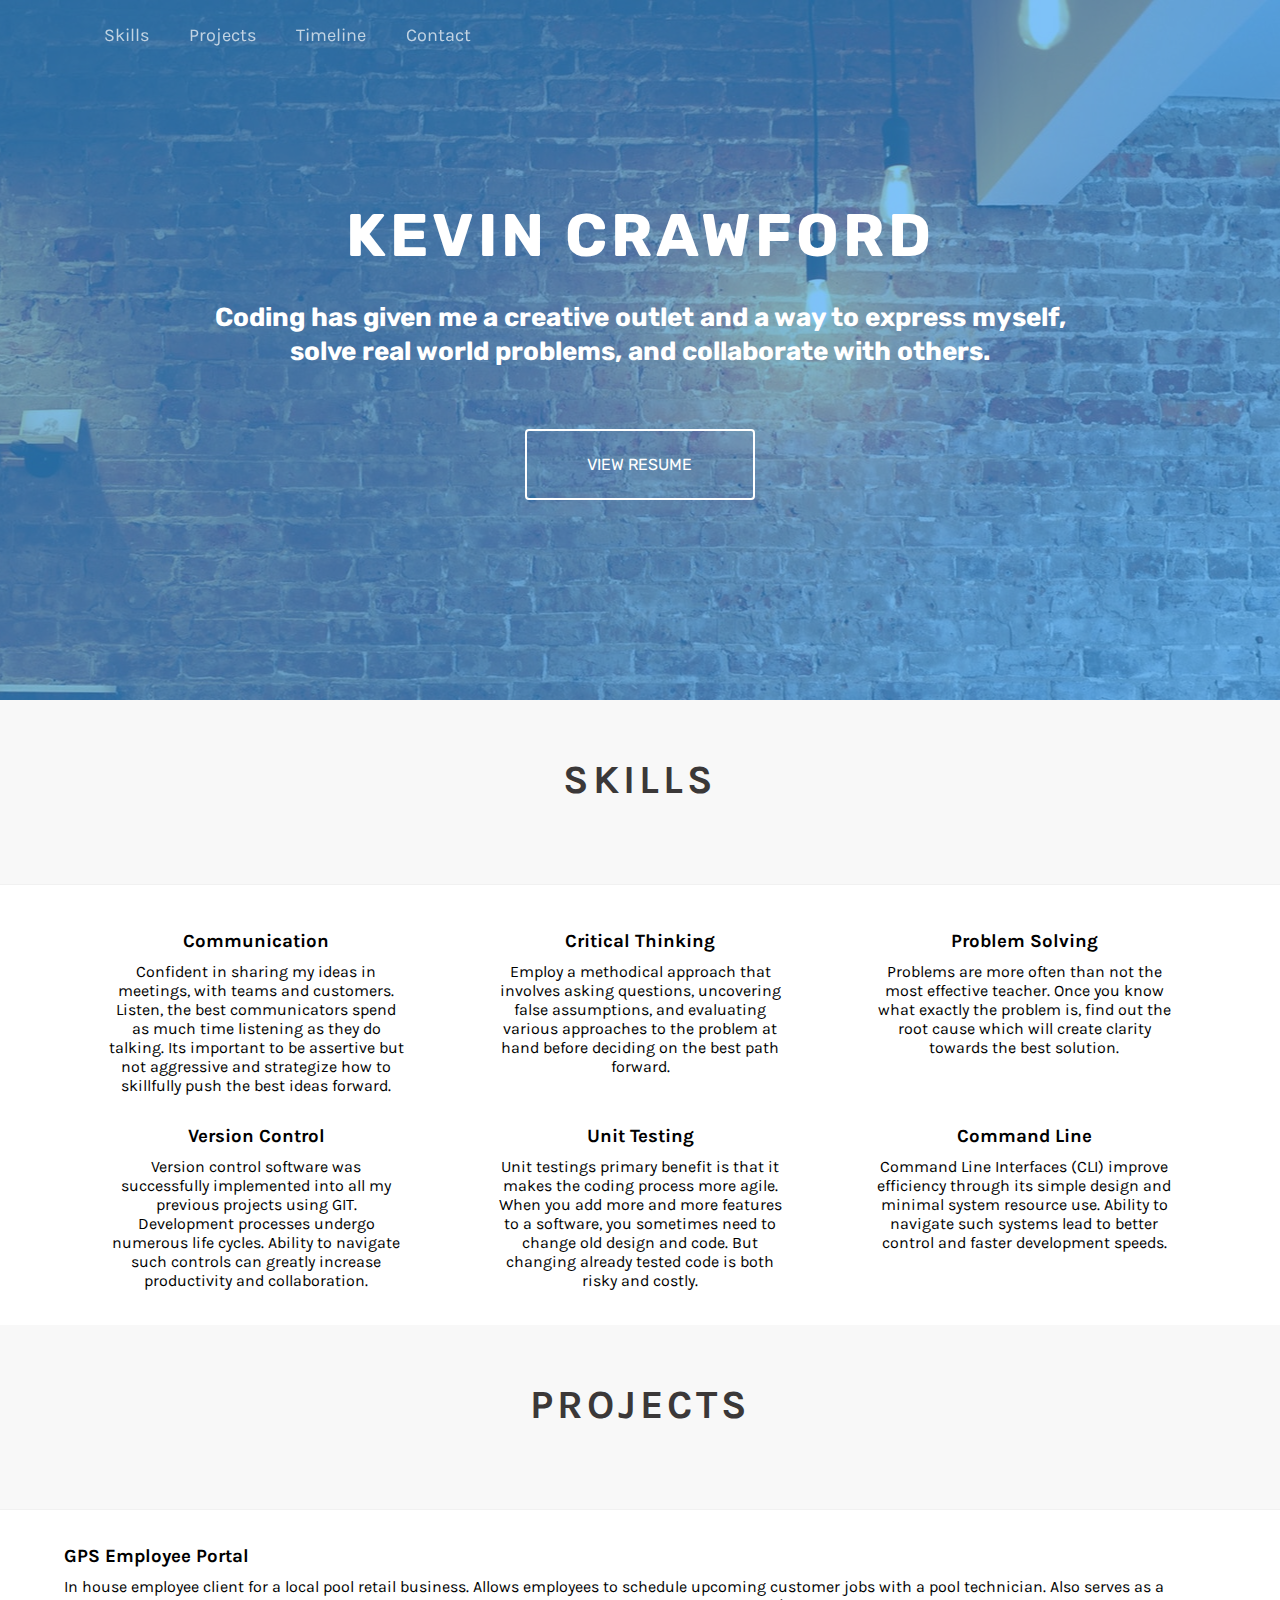
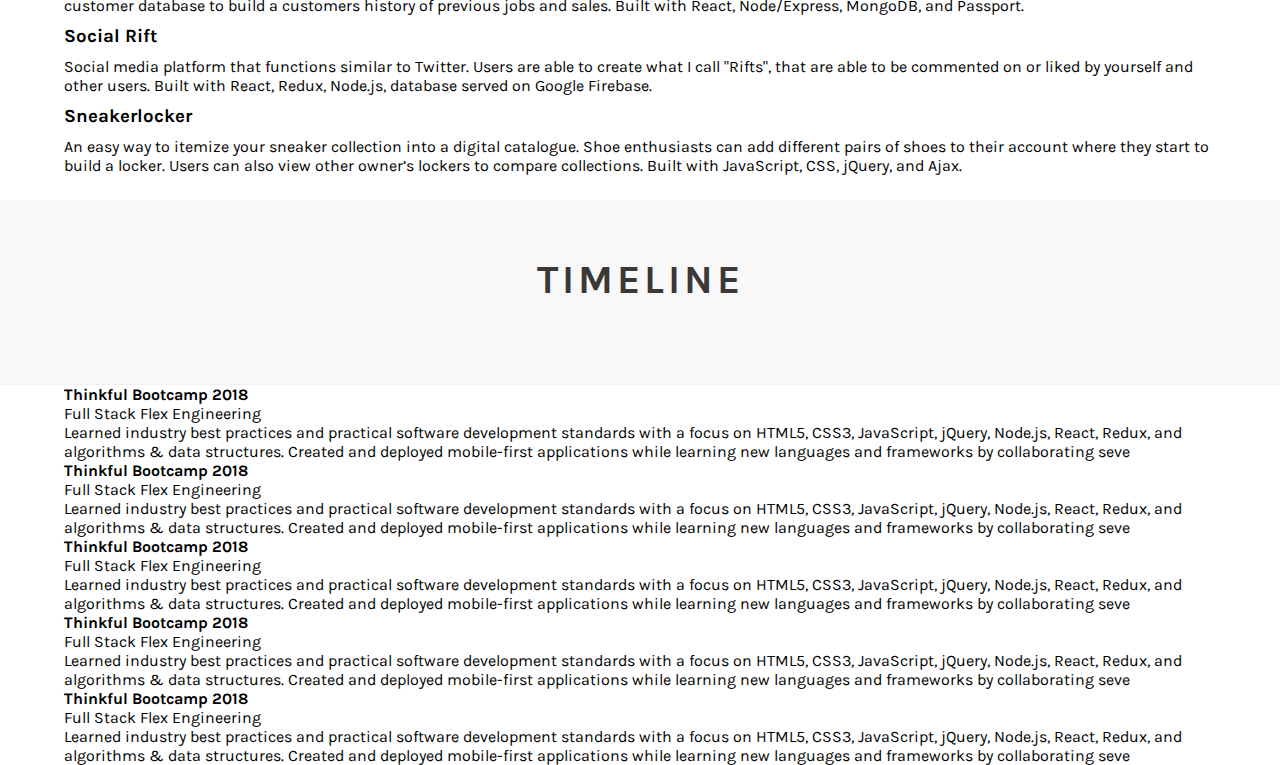
==== index.html @ dbed6578 "added page sections" ====
<!DOCTYPE html>
<html>
  <head>
    <meta charset="utf-8" />
    <meta http-equiv="X-UA-Compatible" content="IE=edge" />
    <title>Kevin Crawford | Full Stack Developer</title>
    <meta name="viewport" content="width=device-width, initial-scale=1" />
    <link rel="stylesheet" type="text/css" media="screen" href="index.css" />
    <link
      href="https://fonts.googleapis.com/css?family=Karla|Rubik&display=swap"
      rel="stylesheet"
		/>
		<link
      rel="stylesheet"
      href="https://use.fontawesome.com/releases/v5.8.2/css/all.css"
      integrity="sha384-oS3vJWv+0UjzBfQzYUhtDYW+Pj2yciDJxpsK1OYPAYjqT085Qq/1cq5FLXAZQ7Ay"
      crossorigin="anonymous"
    />
    <script src="index.js"></script>
	</head>
	
  <body>
    <header role="banner">
      <div class="page-wrap clearfix">
        <nav class="navbar">
						<label class="navbar-toggle" id="js-navbar-toggle" for="chkToggle">
							<i class="fa fa-bars"></i>
						</label>
						<input type="checkbox" id="chkToggle"></input>
						<ul class="main-nav" id="js-menu">
							<li>
								<a href="#" class="nav-links">Skills</a>
							</li>
							<li>
								<a href="#" class="nav-links">Projects</a>
							</li>
							<li>
								<a href="#" class="nav-links">Timeline</a>
							</li>
							<li>
								<a href="#" class="nav-links">Contact</a>
							</li>
						</ul>
					</nav>
      </div>
    </header>
    <section class="home overlay">
      <div class="page-wrap">
        <h1>Kevin Crawford</h1>
        <h2>
          Coding has given me a creative outlet and a way to express myself,
          solve real world problems, and collaborate with others.
        </h2>
        <a
          class="button check-resume"
          href="https://drive.google.com/file/d/1qRDIBBBfu2jNCYHzqWLq6kD9dfsfZShS/view?usp=sharing"
          alt="Kevin Crawfords Resume"
          target="_blank"
          rel="noopener noreferrer"
          >View Resume</a
				> 
      </div>
		</section>
		
    <section id="skills-description">
      <div class="page-wrap">
				<h2>Skills</h2>
      </div>
		</section>

		<section id="skills">
			<div class="flexbox-p page-wrap">
				<div class="skills-container">
					<i class="fas fa-microphone"></i>
					<h3>Communication</h3>
					<p>Confident in sharing my ideas in meetings,
						with teams and customers. Listen, the best communicators spend as much time listening as they do talking. 
						Its important to be assertive but not aggressive and strategize how to skillfully push the best ideas forward.</p>
				</div>
				<div class="skills-container">
					<i class="fas fa-brain"></i>
					<h3>Critical Thinking</h3>
					<p>Employ a methodical approach that involves asking questions,
							uncovering false assumptions, and evaluating various approaches to
							the problem at hand before deciding on the best path forward.</p>
				</div>
				<div class="skills-container">
						<i class="fas fa-exclamation"></i>
					<h3>Problem Solving</h3>
					<p>Problems are more often than not the most effective teacher. Once
							you know what exactly the problem is, find out the root cause which
							will create clarity towards the best solution.</p>
				</div>
				<div class="skills-container">
						<i class="fas fa-code-branch"></i>
					<h3>Version Control</h3>
					<p>Version control software was successfully implemented into all my
							previous projects using GIT. Development processes undergo numerous
							life cycles. Ability to navigate such controls can greatly increase
							productivity and collaboration.</p>
				</div>
				<div class="skills-container">
						<i class="fas fa-vial"></i>
					<h3>Unit Testing</h3>
					<p>Unit testings primary benefit is that it makes the coding process
							more agile. When you add more and more features to a software, you
							sometimes need to change old design and code. But changing already
							tested code is both risky and costly.</p>
				</div>
				<div class="skills-container">
						<i class="fas fa-code-branch"></i>
					<h3>Command Line</h3>
					<p>Command Line Interfaces (CLI) improve efficiency through its simple
							design and minimal system resource use. Ability to navigate such
							systems lead to better control and faster development speeds.</p>
				</div>
			</div>
		</section>
		<section id="projects-description">
			<div class="page-wrap">
				<h2>Projects</h2>
			</div>
		</section>
		<section id="projects">
				<div class="flexbox-p page-wrap">
					<div class="projects-container">
						<h3>GPS Employee Portal</h3>
						<p>In house employee client for a local pool retail business. 
							Allows employees to schedule upcoming customer jobs with a pool technician. 
							Also serves as a customer database to build a customers history of previous jobs and sales.  
							Built with React, Node/Express, MongoDB, and Passport.</p>
					</div>
					<div class="projects-container">
						<h3>Social Rift</h3>
						<p>Social media platform that functions similar to Twitter. 
							Users are able to create what I call "Rifts", 
							that are able to be commented on or liked by yourself and other users. 
							Built with React, Redux, Node.js, database served on Google Firebase.</p>
					</div>
					<div class="projects-container">
						<h3>Sneakerlocker</h3>
						<p>An easy way to itemize your sneaker collection into a digital catalogue. 
							Shoe enthusiasts can add different pairs of shoes to their account where they start to build a locker.
							Users can also view other owner’s lockers to compare collections. Built with JavaScript, CSS, jQuery, and Ajax.</p>
					</div>
				</div>
		</section>
		<section id="timeline-description">
			<div class="page-wrap">
				<h2>Timeline</h2>
			</div>
		</section>
		<section id="timeline">
			<div class="flexbox-p page-wrap">
				<div class="timeline-container">
						<div class="timeline-icon">
								<i class="fas fa-vial"></i>
						</div>
						<h4>
								Thinkful Bootcamp <span> 2018</span>
							</h4>
							<span>Full Stack Flex Engineering</span>
							<p>
								Learned industry best practices and practical software
								development standards with a focus on HTML5, CSS3, JavaScript,
								jQuery, Node.js, React, Redux, and algorithms & data
								structures. Created and deployed mobile-first applications
								while learning new languages and frameworks by collaborating
								seve
				</div>
				<div class="timeline-container">
						<div class="timeline-icon">
								<i class="fas fa-vial"></i>
						</div>
						<h4>
								Thinkful Bootcamp <span> 2018</span>
							</h4>
							<span>Full Stack Flex Engineering</span>
							<p>
								Learned industry best practices and practical software
								development standards with a focus on HTML5, CSS3, JavaScript,
								jQuery, Node.js, React, Redux, and algorithms & data
								structures. Created and deployed mobile-first applications
								while learning new languages and frameworks by collaborating
								seve
				</div>
				<div class="timeline-container">
					<div class="timeline-icon">
							<i class="fas fa-vial"></i>
					</div>
						<h4>
								Thinkful Bootcamp <span> 2018</span>
							</h4>
							<span>Full Stack Flex Engineering</span>
							<p>
								Learned industry best practices and practical software
								development standards with a focus on HTML5, CSS3, JavaScript,
								jQuery, Node.js, React, Redux, and algorithms & data
								structures. Created and deployed mobile-first applications
								while learning new languages and frameworks by collaborating
								seve</p>
				</div>
				<div class="timeline-container">
						<div class="timeline-icon">
								<i class="fas fa-vial"></i>
						</div>
						<h4>
								Thinkful Bootcamp <span> 2018</span>
							</h4>
							<span>Full Stack Flex Engineering</span>
							<p>
								Learned industry best practices and practical software
								development standards with a focus on HTML5, CSS3, JavaScript,
								jQuery, Node.js, React, Redux, and algorithms & data
								structures. Created and deployed mobile-first applications
								while learning new languages and frameworks by collaborating
								seve</p>
				</div>
				<div class="timeline-container">
						<div class="timeline-icon">
								<i class="fas fa-vial"></i>
						</div>
						<h4>
							Thinkful Bootcamp <span> 2018</span>
						</h4>
							<span>Full Stack Flex Engineering</span>
						<p>
							Learned industry best practices and practical software
							development standards with a focus on HTML5, CSS3, JavaScript,
							jQuery, Node.js, React, Redux, and algorithms & data
							structures. Created and deployed mobile-first applications
							while learning new languages and frameworks by collaborating
							seve</p>
				</div>
			</div>
		</section>
  </body>
</html>
---- index.css ----
* {
  margin: 0;
  padding: 0;
  box-sizing: border-box;
}

/*

 NAV HEADER 
 
 */
/* /* header[role="banner"] nav {
  float: right;
} */

header[role="banner"] {
  width: 100%;
  position: fixed;
  z-index: 3;
  -webkit-transition: all 0.15s ease-in-out;
  -moz-transition: all 0.15s ease-in-out;
  -o-transition: all 0.15s ease-in-out;
  transition: all 0.15s ease-in-out;
}
.navbar {
  font-size: 18px;
  padding-bottom: 10px;
}

.main-nav {
  list-style-type: none;
  display: none;
}

.nav-links,
.logo {
  text-decoration: none;
  color: rgba(255, 255, 255, 0.7);
}

.main-nav li {
  text-align: center;
  margin: 15px auto;
}

.logo {
  display: inline-block;
  font-size: 22px;
  margin-top: 10px;
  margin-left: 20px;
}

.navbar-toggle {
  position: absolute;
  top: 10px;
  right: 20px;
  cursor: pointer;
  color: rgba(255, 255, 255, 0.8);
  font-size: 24px;
}

#chkToggle {
  display: none;
}

#chkToggle:checked + ul.main-nav {
  display: block;
  background-color: rgba(255, 255, 255, 0.5);
}
/* SPLASH SCREEN */

.overlay:before {
  position: absolute;
  content: " ";
  top: 0;
  left: 0;
  width: 100%;
  height: 100%;
  display: block;
  z-index: 0;
  background-color: #2196f394;
}

.home {
  background: url(./images/coffee-shop.jpg) 50% 0 no-repeat fixed;
  padding: 12.5em 0;
  color: #fff;
  text-align: center;
  -webkit-transition: padding 0.2s linear;
  -moz-transition: padding 0.2s linear;
  -o-transition: padding 0.2s linear;
  transition: padding 0.2s linear;
}

.home h1 {
  text-transform: uppercase;
  font-family: "Rubik", Georgia, serif;
  -webkit-transition: all 0.5s ease-in-out;
  -moz-transition: all 0.5s ease-in-out;
  -o-transition: all 0.5s ease-in-out;
  transition: all 0.5s ease-in-out;
  font-size: 3.75em;
  letter-spacing: 4px;
  font-weight: 700;
  margin-bottom: 0.5em;
}

.home h2 {
  font-size: 1.625em;
  font-family: "Rubik", Georgia, serif;
  line-height: 1.30769em;
  padding: 0 10%;
  -webkit-transition: all 0.5s ease-in-out;
  -moz-transition: all 0.5s ease-in-out;
  -o-transition: all 0.5s ease-in-out;
  transition: all 0.5s ease-in-out;
}

.home .check-resume {
  border-color: #fff;
  color: #fff;
  width: 20%;
  margin: 3.75em auto 0 auto;
  font-size: 1em;
  padding: 1.5em 0;
  -webkit-transition: all 0.25s ease-in-out;
  -moz-transition: all 0.25s ease-in-out;
  -o-transition: all 0.25s ease-in-out;
  transition: all 0.25s ease-in-out;
}

.home .check-resume:hover {
  background-color: rgba(255, 255, 255);
  color: #2196f394;
}

.button {
  font-family: "Rubik", Helvetica, Arial, sans-serif;
  text-transform: uppercase;
  border: 2px solid transparent;
  display: block;
  margin: 0 auto;
  text-align: center;
  -webkit-border-radius: 4px;
  -moz-border-radius: 4px;
  -ms-border-radius: 4px;
  -o-border-radius: 4px;
  border-radius: 4px;
  -webkit-transition: background-color 0.5s ease-in-out, 1s;
  -moz-transition: background-color 0.5s ease-in-out, 1s;
  -o-transition: background-color 0.5s ease-in-out, 1s;
  transition: background-color 0.5s ease-in-out, 1s;
  text-decoration: none;
}

body {
  font-size: 100%;
  font-family: "Karla", Georgia, serif;
}

body p {
  font-size: 16px;
}

/* 
SKILLS SECTION 
*/

#skills-description,
#projects-description,
#timeline-description {
  border-bottom: 1px solid #f1f1f1;
  padding: 3.5em 0;
  background: #f8f8f8;
  text-align: center;
}

#skills-description h2, #projects-description h2, #timeline-description h2{
  font-size: 2.5em;
  color: #3b3838;
  letter-spacing: 4px;
  font-weight: bold;
  margin-bottom: 0.625em;
  text-transform: uppercase;
}


#skills {
  text-align: center;
  background: #fff;
  margin: 25px 0px;
}

#skills .fas {
  color: dodgerblue;
  font-size: 22px;
}

#skills h3 {
  margin: 10px 0px;
}

.skills-container {
  margin: 10px auto;
  max-width: 300px;
  text-align: center;
}

/* PROJECTS */

#projects {
  margin: 25px 0px;
}

#projects-container {
  margin: 10px auto;
  text-align: center;
}

#projects h3 {
  margin: 10px 0px;
}


/* LAYOUT STYLINGS */
.page-wrap {
  margin: 0 auto;
  width: 90%;
  max-width: 1600px;
}

.flexbox-p {
  display: flex;
  flex-wrap: wrap;
}

/* .clearfix:after {
  content: "";
  display: table;
  clear: both;
} */

div,
article,
section,
header,
footer,
nav,
li {
  position: relative;
}

/* MOBILE */
@media screen and (max-width: 768px) {
  .home .check-resume {
    width: 90%;
  }
}

@media screen and (max-width: 1024px) {
  #home .check-resume {
    width: 30%;
  }
}

/* DESKTOP */
@media screen and (min-width: 768px) {
  .navbar {
    display: flex;
    justify-content: space-between;
    padding-bottom: 0;
    height: 70px;
    align-items: center;
  }

  #chkToggle:checked + ul.main-nav {
    display: flex;
  }

  .main-nav {
    display: flex;
    margin-right: 30px;
    flex-direction: row;
    justify-content: flex-end;
  }

  .main-nav li {
    margin: 0;
  }

  .nav-links {
    margin-left: 40px;
  }

  .logo {
    margin-top: 0;
  }

  .navbar-toggle {
    display: none;
  }

  .logo:hover,
  .nav-links:hover {
    color: rgba(255, 255, 255, 1);
  }
}
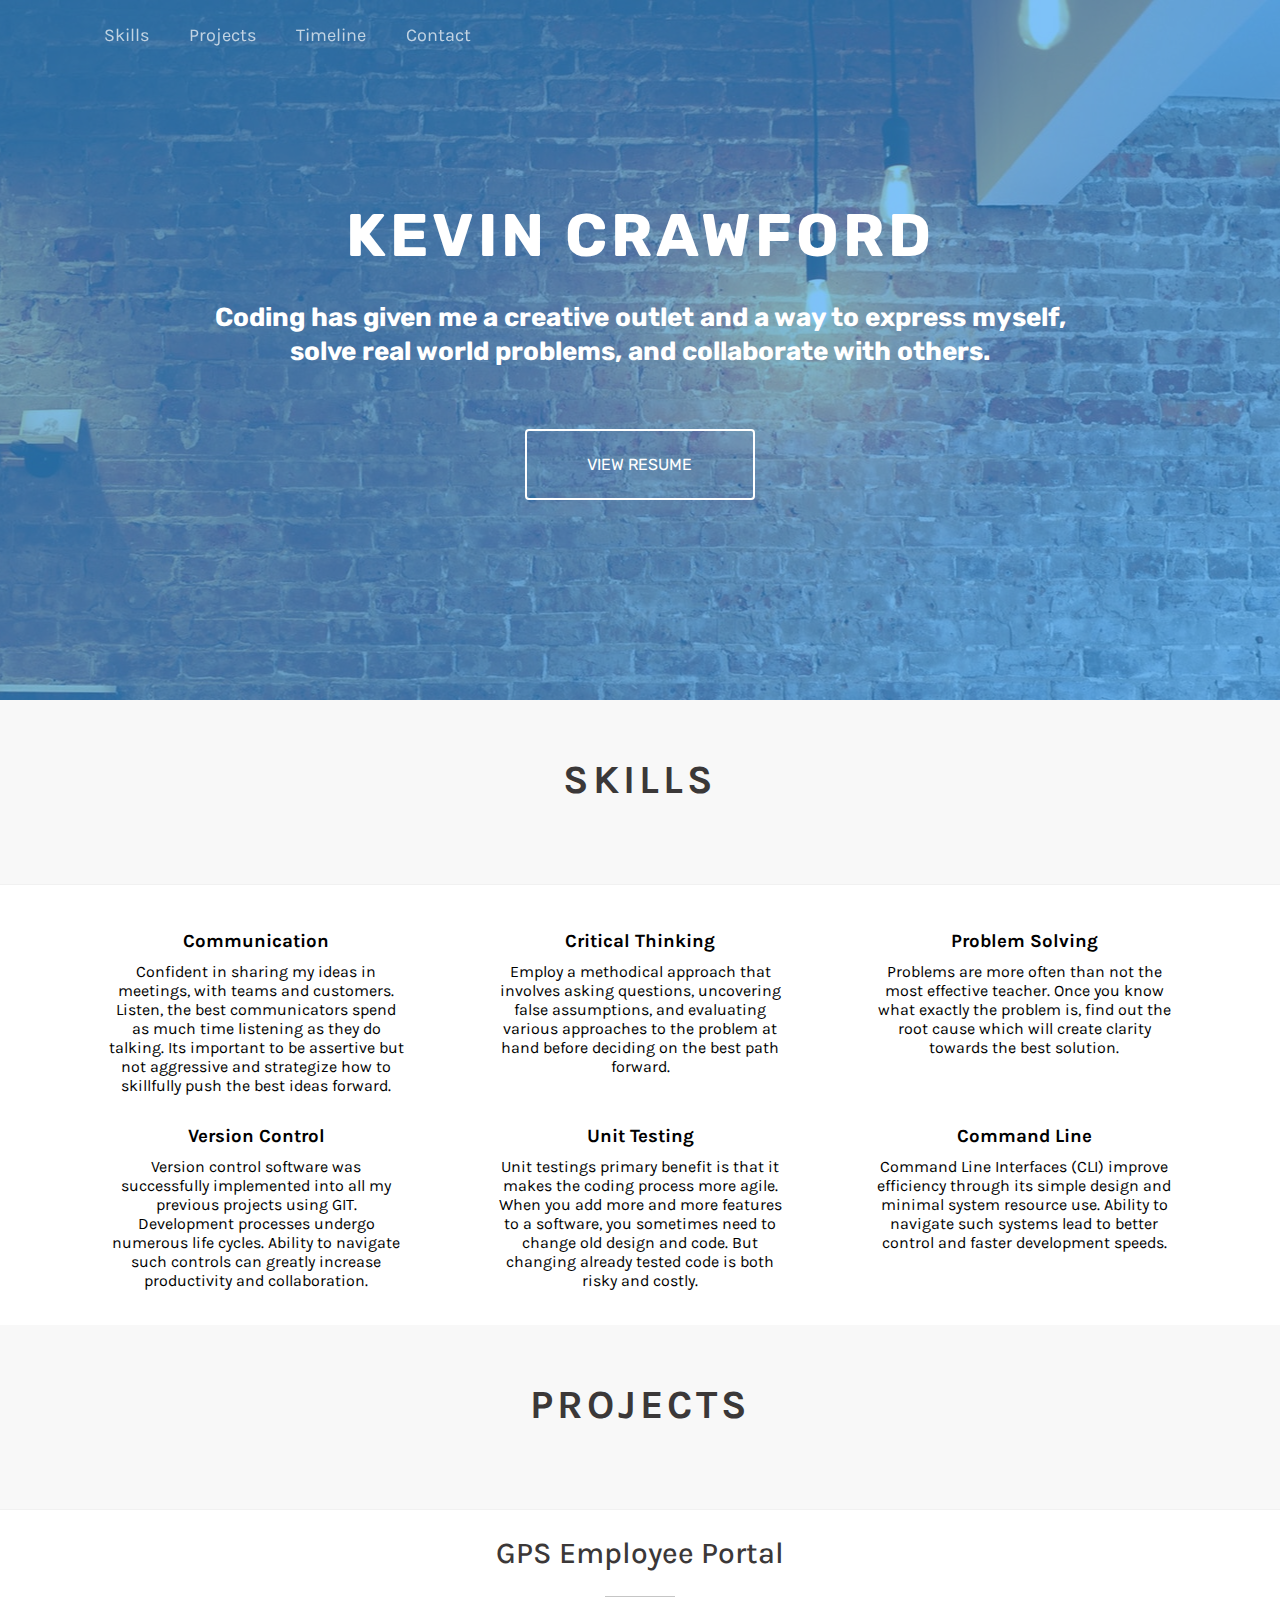
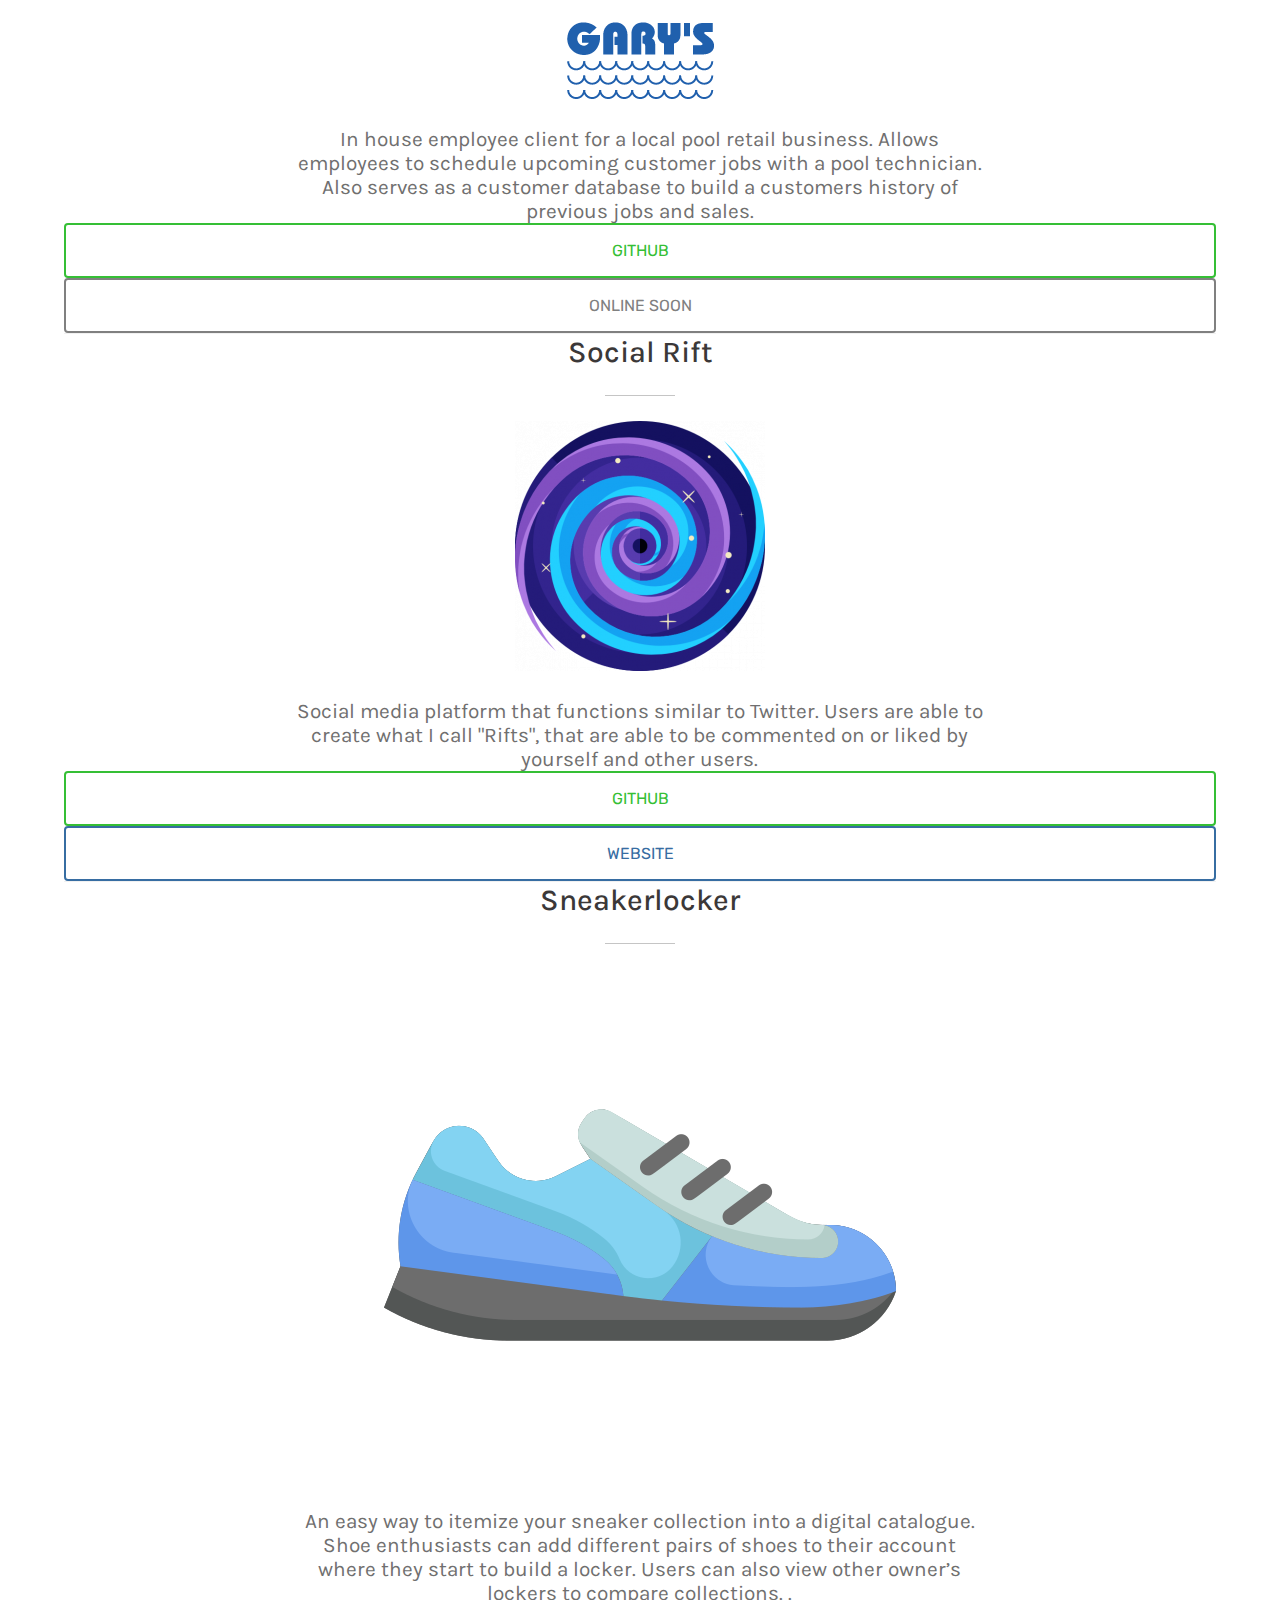
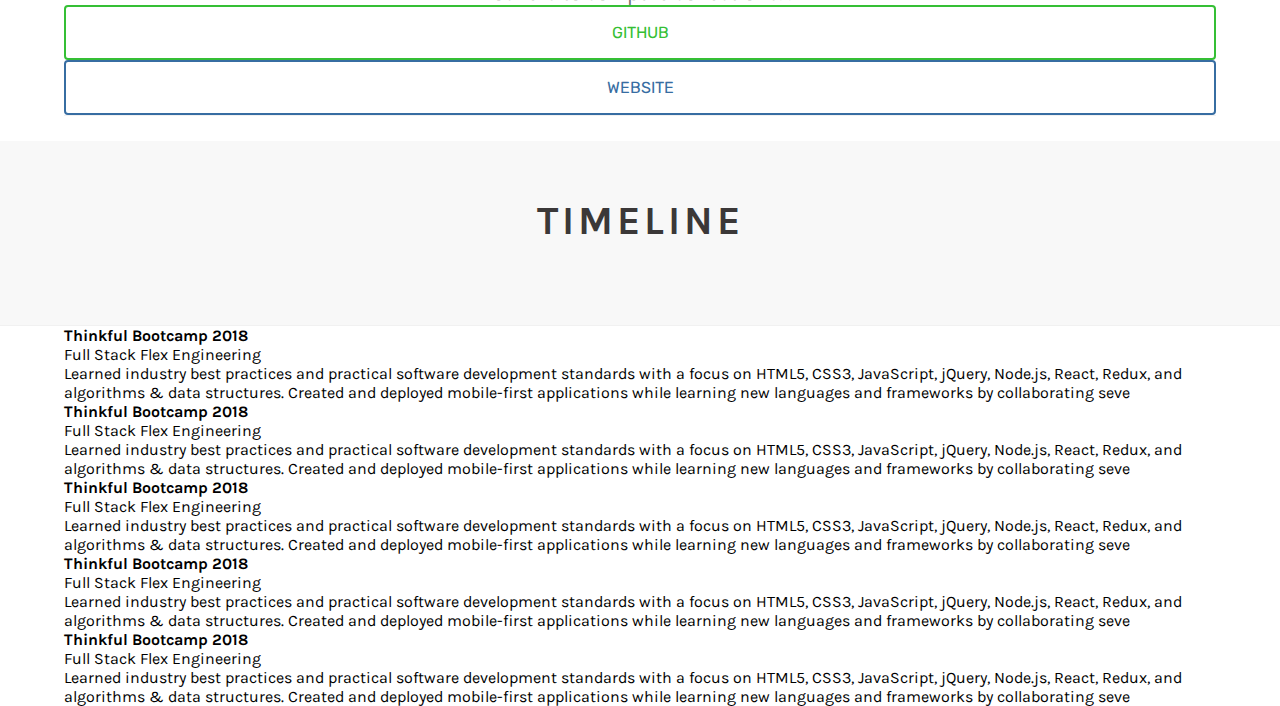
==== commit 236b3352: "added image resources, added styling to projects section" ====
--- a/index.html
+++ b/index.html
@@ -1,238 +1,235 @@
 <!DOCTYPE html>
 <html>
-  <head>
-    <meta charset="utf-8" />
-    <meta http-equiv="X-UA-Compatible" content="IE=edge" />
-    <title>Kevin Crawford | Full Stack Developer</title>
-    <meta name="viewport" content="width=device-width, initial-scale=1" />
-    <link rel="stylesheet" type="text/css" media="screen" href="index.css" />
-    <link
-      href="https://fonts.googleapis.com/css?family=Karla|Rubik&display=swap"
-      rel="stylesheet"
-		/>
-		<link
-      rel="stylesheet"
-      href="https://use.fontawesome.com/releases/v5.8.2/css/all.css"
-      integrity="sha384-oS3vJWv+0UjzBfQzYUhtDYW+Pj2yciDJxpsK1OYPAYjqT085Qq/1cq5FLXAZQ7Ay"
-      crossorigin="anonymous"
-    />
-    <script src="index.js"></script>
-	</head>
-	
-  <body>
-    <header role="banner">
-      <div class="page-wrap clearfix">
-        <nav class="navbar">
-						<label class="navbar-toggle" id="js-navbar-toggle" for="chkToggle">
-							<i class="fa fa-bars"></i>
-						</label>
-						<input type="checkbox" id="chkToggle"></input>
-						<ul class="main-nav" id="js-menu">
-							<li>
-								<a href="#" class="nav-links">Skills</a>
-							</li>
-							<li>
-								<a href="#" class="nav-links">Projects</a>
-							</li>
-							<li>
-								<a href="#" class="nav-links">Timeline</a>
-							</li>
-							<li>
-								<a href="#" class="nav-links">Contact</a>
-							</li>
-						</ul>
-					</nav>
-      </div>
-    </header>
-    <section class="home overlay">
-      <div class="page-wrap">
-        <h1>Kevin Crawford</h1>
-        <h2>
-          Coding has given me a creative outlet and a way to express myself,
-          solve real world problems, and collaborate with others.
-        </h2>
-        <a
-          class="button check-resume"
-          href="https://drive.google.com/file/d/1qRDIBBBfu2jNCYHzqWLq6kD9dfsfZShS/view?usp=sharing"
-          alt="Kevin Crawfords Resume"
-          target="_blank"
-          rel="noopener noreferrer"
-          >View Resume</a
-				> 
-      </div>
-		</section>
-		
-    <section id="skills-description">
-      <div class="page-wrap">
-				<h2>Skills</h2>
-      </div>
-		</section>
-
-		<section id="skills">
-			<div class="flexbox-p page-wrap">
-				<div class="skills-container">
-					<i class="fas fa-microphone"></i>
-					<h3>Communication</h3>
-					<p>Confident in sharing my ideas in meetings,
-						with teams and customers. Listen, the best communicators spend as much time listening as they do talking. 
-						Its important to be assertive but not aggressive and strategize how to skillfully push the best ideas forward.</p>
-				</div>
-				<div class="skills-container">
-					<i class="fas fa-brain"></i>
-					<h3>Critical Thinking</h3>
-					<p>Employ a methodical approach that involves asking questions,
-							uncovering false assumptions, and evaluating various approaches to
-							the problem at hand before deciding on the best path forward.</p>
-				</div>
-				<div class="skills-container">
-						<i class="fas fa-exclamation"></i>
-					<h3>Problem Solving</h3>
-					<p>Problems are more often than not the most effective teacher. Once
-							you know what exactly the problem is, find out the root cause which
-							will create clarity towards the best solution.</p>
-				</div>
-				<div class="skills-container">
-						<i class="fas fa-code-branch"></i>
-					<h3>Version Control</h3>
-					<p>Version control software was successfully implemented into all my
-							previous projects using GIT. Development processes undergo numerous
-							life cycles. Ability to navigate such controls can greatly increase
-							productivity and collaboration.</p>
-				</div>
-				<div class="skills-container">
-						<i class="fas fa-vial"></i>
-					<h3>Unit Testing</h3>
-					<p>Unit testings primary benefit is that it makes the coding process
-							more agile. When you add more and more features to a software, you
-							sometimes need to change old design and code. But changing already
-							tested code is both risky and costly.</p>
-				</div>
-				<div class="skills-container">
-						<i class="fas fa-code-branch"></i>
-					<h3>Command Line</h3>
-					<p>Command Line Interfaces (CLI) improve efficiency through its simple
-							design and minimal system resource use. Ability to navigate such
-							systems lead to better control and faster development speeds.</p>
-				</div>
-			</div>
-		</section>
-		<section id="projects-description">
-			<div class="page-wrap">
-				<h2>Projects</h2>
-			</div>
-		</section>
-		<section id="projects">
-				<div class="flexbox-p page-wrap">
-					<div class="projects-container">
-						<h3>GPS Employee Portal</h3>
-						<p>In house employee client for a local pool retail business. 
-							Allows employees to schedule upcoming customer jobs with a pool technician. 
-							Also serves as a customer database to build a customers history of previous jobs and sales.  
-							Built with React, Node/Express, MongoDB, and Passport.</p>
-					</div>
-					<div class="projects-container">
-						<h3>Social Rift</h3>
-						<p>Social media platform that functions similar to Twitter. 
-							Users are able to create what I call "Rifts", 
-							that are able to be commented on or liked by yourself and other users. 
-							Built with React, Redux, Node.js, database served on Google Firebase.</p>
-					</div>
-					<div class="projects-container">
-						<h3>Sneakerlocker</h3>
-						<p>An easy way to itemize your sneaker collection into a digital catalogue. 
-							Shoe enthusiasts can add different pairs of shoes to their account where they start to build a locker.
-							Users can also view other owner’s lockers to compare collections. Built with JavaScript, CSS, jQuery, and Ajax.</p>
-					</div>
-				</div>
-		</section>
-		<section id="timeline-description">
-			<div class="page-wrap">
-				<h2>Timeline</h2>
-			</div>
-		</section>
-		<section id="timeline">
-			<div class="flexbox-p page-wrap">
-				<div class="timeline-container">
-						<div class="timeline-icon">
-								<i class="fas fa-vial"></i>
-						</div>
-						<h4>
-								Thinkful Bootcamp <span> 2018</span>
-							</h4>
-							<span>Full Stack Flex Engineering</span>
-							<p>
-								Learned industry best practices and practical software
-								development standards with a focus on HTML5, CSS3, JavaScript,
-								jQuery, Node.js, React, Redux, and algorithms & data
-								structures. Created and deployed mobile-first applications
-								while learning new languages and frameworks by collaborating
-								seve
-				</div>
-				<div class="timeline-container">
-						<div class="timeline-icon">
-								<i class="fas fa-vial"></i>
-						</div>
-						<h4>
-								Thinkful Bootcamp <span> 2018</span>
-							</h4>
-							<span>Full Stack Flex Engineering</span>
-							<p>
-								Learned industry best practices and practical software
-								development standards with a focus on HTML5, CSS3, JavaScript,
-								jQuery, Node.js, React, Redux, and algorithms & data
-								structures. Created and deployed mobile-first applications
-								while learning new languages and frameworks by collaborating
-								seve
-				</div>
-				<div class="timeline-container">
-					<div class="timeline-icon">
-							<i class="fas fa-vial"></i>
-					</div>
-						<h4>
-								Thinkful Bootcamp <span> 2018</span>
-							</h4>
-							<span>Full Stack Flex Engineering</span>
-							<p>
-								Learned industry best practices and practical software
-								development standards with a focus on HTML5, CSS3, JavaScript,
-								jQuery, Node.js, React, Redux, and algorithms & data
-								structures. Created and deployed mobile-first applications
-								while learning new languages and frameworks by collaborating
-								seve</p>
-				</div>
-				<div class="timeline-container">
-						<div class="timeline-icon">
-								<i class="fas fa-vial"></i>
-						</div>
-						<h4>
-								Thinkful Bootcamp <span> 2018</span>
-							</h4>
-							<span>Full Stack Flex Engineering</span>
-							<p>
-								Learned industry best practices and practical software
-								development standards with a focus on HTML5, CSS3, JavaScript,
-								jQuery, Node.js, React, Redux, and algorithms & data
-								structures. Created and deployed mobile-first applications
-								while learning new languages and frameworks by collaborating
-								seve</p>
-				</div>
-				<div class="timeline-container">
-						<div class="timeline-icon">
-								<i class="fas fa-vial"></i>
-						</div>
-						<h4>
-							Thinkful Bootcamp <span> 2018</span>
-						</h4>
-							<span>Full Stack Flex Engineering</span>
-						<p>
-							Learned industry best practices and practical software
-							development standards with a focus on HTML5, CSS3, JavaScript,
-							jQuery, Node.js, React, Redux, and algorithms & data
-							structures. Created and deployed mobile-first applications
-							while learning new languages and frameworks by collaborating
-							seve</p>
-				</div>
-			</div>
-		</section>
-  </body>
-</html>
+
+<head>
+	<meta charset="utf-8" />
+	<meta http-equiv="X-UA-Compatible" content="IE=edge" />
+	<title>Kevin Crawford | Full Stack Developer</title>
+	<meta name="viewport" content="width=device-width, initial-scale=1" />
+	<link rel="stylesheet" type="text/css" media="screen" href="index.css" />
+	<link href="https://fonts.googleapis.com/css?family=Karla|Rubik&display=swap" rel="stylesheet" />
+	<link rel="stylesheet" href="https://use.fontawesome.com/releases/v5.8.2/css/all.css" integrity="sha384-oS3vJWv+0UjzBfQzYUhtDYW+Pj2yciDJxpsK1OYPAYjqT085Qq/1cq5FLXAZQ7Ay"
+	 crossorigin="anonymous" />
+	<script src="index.js"></script>
+</head>
+
+<body>
+	<header role="banner">
+		<div class="page-wrap clearfix">
+			<nav class="navbar">
+				<label class="navbar-toggle" id="js-navbar-toggle" for="chkToggle">
+					<i class="fa fa-bars"></i>
+				</label>
+				<input type="checkbox" id="chkToggle"></input>
+				<ul class="main-nav" id="js-menu">
+					<li>
+						<a href="#" class="nav-links">Skills</a>
+					</li>
+					<li>
+						<a href="#" class="nav-links">Projects</a>
+					</li>
+					<li>
+						<a href="#" class="nav-links">Timeline</a>
+					</li>
+					<li>
+						<a href="#" class="nav-links">Contact</a>
+					</li>
+				</ul>
+			</nav>
+		</div>
+	</header>
+	<section class="home overlay">
+		<div class="page-wrap">
+			<h1>Kevin Crawford</h1>
+			<h2>
+				Coding has given me a creative outlet and a way to express myself, solve real world problems, and collaborate with others.
+			</h2>
+			<a class="button check-resume" href="https://drive.google.com/file/d/1qRDIBBBfu2jNCYHzqWLq6kD9dfsfZShS/view?usp=sharing"
+			 alt="Kevin Crawfords Resume" target="_blank" rel="noopener noreferrer">View Resume</a>
+		</div>
+	</section>
+
+	<section id="skills-description">
+		<div class="page-wrap">
+			<h2>Skills</h2>
+		</div>
+	</section>
+
+	<section id="skills">
+		<div class="flexbox-p page-wrap">
+			<div class="skills-container">
+				<i class="fas fa-microphone"></i>
+				<h3>Communication</h3>
+				<p>Confident in sharing my ideas in meetings, with teams and customers. Listen, the best communicators spend as much time
+					listening as they do talking. Its important to be assertive but not aggressive and strategize how to skillfully push
+					the best ideas forward.</p>
+			</div>
+			<div class="skills-container">
+				<i class="fas fa-brain"></i>
+				<h3>Critical Thinking</h3>
+				<p>Employ a methodical approach that involves asking questions, uncovering false assumptions, and evaluating various approaches
+					to the problem at hand before deciding on the best path forward.</p>
+			</div>
+			<div class="skills-container">
+				<i class="fas fa-exclamation"></i>
+				<h3>Problem Solving</h3>
+				<p>Problems are more often than not the most effective teacher. Once you know what exactly the problem is, find out the
+					root cause which will create clarity towards the best solution.</p>
+			</div>
+			<div class="skills-container">
+				<i class="fas fa-code-branch"></i>
+				<h3>Version Control</h3>
+				<p>Version control software was successfully implemented into all my previous projects using GIT. Development processes
+					undergo numerous life cycles. Ability to navigate such controls can greatly increase productivity and collaboration.</p>
+			</div>
+			<div class="skills-container">
+				<i class="fas fa-vial"></i>
+				<h3>Unit Testing</h3>
+				<p>Unit testings primary benefit is that it makes the coding process more agile. When you add more and more features to
+					a software, you sometimes need to change old design and code. But changing already tested code is both risky and costly.</p>
+			</div>
+			<div class="skills-container">
+				<i class="fas fa-code-branch"></i>
+				<h3>Command Line</h3>
+				<p>Command Line Interfaces (CLI) improve efficiency through its simple design and minimal system resource use. Ability to
+					navigate such systems lead to better control and faster development speeds.</p>
+			</div>
+		</div>
+	</section>
+	<section id="projects-description">
+		<div class="page-wrap">
+			<h2>Projects</h2>
+		</div>
+	</section>
+	<section id="projects">
+		<div class="flexbox-p page-wrap">
+			<div class="projects-container">
+				<h3>GPS Employee Portal</h3>
+				<hr>
+				<img src="./images/gps.png" alt="garys pool supplies logo" />
+				<p>In house employee client for a local pool retail business. Allows employees to schedule upcoming customer jobs with a
+					pool technician. Also serves as a customer database to build a customers history of previous jobs and sales.</p>
+				<!-- React, Node/Express, MongoDB -->
+				<a class="button project-github" target="_blank" href="https://github.com/kevin-crawford/gps-client">
+					Github
+				</a>
+				<span class="button project-website-pending" href="">
+					Online Soon
+				</span>
+			</div>
+			<div class="projects-container">
+				<h3>Social Rift</h3>
+				<hr>
+				<img src="./images/social-rift.png" alt="social rift logo" />
+				<p>Social media platform that functions similar to Twitter. Users are able to create what I call "Rifts", that are able
+					to be commented on or liked by yourself and other users.
+				</p>
+				<!-- Built with React, Redux, Node.js, database served on Google	Firebase. -->
+				<a class="button project-github" target="_blank" href="https://github.com/kevin-crawford/sneakerlocker/">
+					Github
+				</a>
+				<a class="button project-website" target="_blank" href="https://sneakerlocker.herokuapp.com/">
+					Website
+				</a>
+			</div>
+			<div class="projects-container">
+				<h3>Sneakerlocker</h3>
+				<hr>
+				<img src="./images/sneaker-logo.png" alt="sneakerlocker logo" />
+				<p>An easy way to itemize your sneaker collection into a digital catalogue. Shoe enthusiasts can add different pairs of
+					shoes to their account where they start to build a locker. Users can also view other owner’s lockers to compare collections.
+					.
+				</p>
+				<!-- Built with JavaScript, CSS, jQuery, and Ajax -->
+				<a class="button project-github" target="_blank" href="https://github.com/kevin-crawford/sneakerlocker/">Github</a>
+				<a class="button project-website" href="">
+					Website
+				</a>
+			</div>
+		</div>
+	</section>
+	<section id="timeline-description">
+		<div class="page-wrap">
+			<h2>Timeline</h2>
+		</div>
+	</section>
+	<section id="timeline">
+		<div class="flexbox-p page-wrap">
+			<div class="timeline-container">
+				<div class="timeline-icon">
+					<i class="fas fa-vial"></i>
+				</div>
+				<h4>
+					Thinkful Bootcamp
+					<span> 2018</span>
+				</h4>
+				<span>Full Stack Flex Engineering</span>
+				<p>
+					Learned industry best practices and practical software development standards with a focus on HTML5, CSS3, JavaScript, jQuery,
+					Node.js, React, Redux, and algorithms & data structures. Created and deployed mobile-first applications while learning
+					new languages and frameworks by collaborating seve
+			</div>
+			<div class="timeline-container">
+				<div class="timeline-icon">
+					<i class="fas fa-vial"></i>
+				</div>
+				<h4>
+					Thinkful Bootcamp
+					<span> 2018</span>
+				</h4>
+				<span>Full Stack Flex Engineering</span>
+				<p>
+					Learned industry best practices and practical software development standards with a focus on HTML5, CSS3, JavaScript, jQuery,
+					Node.js, React, Redux, and algorithms & data structures. Created and deployed mobile-first applications while learning
+					new languages and frameworks by collaborating seve
+			</div>
+			<div class="timeline-container">
+				<div class="timeline-icon">
+					<i class="fas fa-vial"></i>
+				</div>
+				<h4>
+					Thinkful Bootcamp
+					<span> 2018</span>
+				</h4>
+				<span>Full Stack Flex Engineering</span>
+				<p>
+					Learned industry best practices and practical software development standards with a focus on HTML5, CSS3, JavaScript, jQuery,
+					Node.js, React, Redux, and algorithms & data structures. Created and deployed mobile-first applications while learning
+					new languages and frameworks by collaborating seve
+				</p>
+			</div>
+			<div class="timeline-container">
+				<div class="timeline-icon">
+					<i class="fas fa-vial"></i>
+				</div>
+				<h4>
+					Thinkful Bootcamp
+					<span> 2018</span>
+				</h4>
+				<span>Full Stack Flex Engineering</span>
+				<p>
+					Learned industry best practices and practical software development standards with a focus on HTML5, CSS3, JavaScript, jQuery,
+					Node.js, React, Redux, and algorithms & data structures. Created and deployed mobile-first applications while learning
+					new languages and frameworks by collaborating seve
+				</p>
+			</div>
+			<div class="timeline-container">
+				<div class="timeline-icon">
+					<i class="fas fa-vial"></i>
+				</div>
+				<h4>
+					Thinkful Bootcamp
+					<span> 2018</span>
+				</h4>
+				<span>Full Stack Flex Engineering</span>
+				<p>
+					Learned industry best practices and practical software development standards with a focus on HTML5, CSS3, JavaScript, jQuery,
+					Node.js, React, Redux, and algorithms & data structures. Created and deployed mobile-first applications while learning
+					new languages and frameworks by collaborating seve
+				</p>
+			</div>
+		</div>
+	</section>
+</body>
+
+</html>--- a/index.css
+++ b/index.css
@@ -1,7 +1,7 @@
 * {
-  margin: 0;
-  padding: 0;
-  box-sizing: border-box;
+	margin: 0;
+	padding: 0;
+	box-sizing: border-box;
 }
 
 /*
@@ -14,152 +14,152 @@
 } */
 
 header[role="banner"] {
-  width: 100%;
-  position: fixed;
-  z-index: 3;
-  -webkit-transition: all 0.15s ease-in-out;
-  -moz-transition: all 0.15s ease-in-out;
-  -o-transition: all 0.15s ease-in-out;
-  transition: all 0.15s ease-in-out;
+	width: 100%;
+	position: fixed;
+	z-index: 3;
+	-webkit-transition: all 0.15s ease-in-out;
+	-moz-transition: all 0.15s ease-in-out;
+	-o-transition: all 0.15s ease-in-out;
+	transition: all 0.15s ease-in-out;
 }
 .navbar {
-  font-size: 18px;
-  padding-bottom: 10px;
+	font-size: 18px;
+	padding-bottom: 10px;
 }
 
 .main-nav {
-  list-style-type: none;
-  display: none;
+	list-style-type: none;
+	display: none;
 }
 
 .nav-links,
 .logo {
-  text-decoration: none;
-  color: rgba(255, 255, 255, 0.7);
+	text-decoration: none;
+	color: rgba(255, 255, 255, 0.7);
 }
 
 .main-nav li {
-  text-align: center;
-  margin: 15px auto;
+	text-align: center;
+	margin: 15px auto;
 }
 
 .logo {
-  display: inline-block;
-  font-size: 22px;
-  margin-top: 10px;
-  margin-left: 20px;
+	display: inline-block;
+	font-size: 22px;
+	margin-top: 10px;
+	margin-left: 20px;
 }
 
 .navbar-toggle {
-  position: absolute;
-  top: 10px;
-  right: 20px;
-  cursor: pointer;
-  color: rgba(255, 255, 255, 0.8);
-  font-size: 24px;
+	position: absolute;
+	top: 10px;
+	right: 20px;
+	cursor: pointer;
+	color: rgba(255, 255, 255, 0.8);
+	font-size: 24px;
 }
 
 #chkToggle {
-  display: none;
+	display: none;
 }
 
 #chkToggle:checked + ul.main-nav {
-  display: block;
-  background-color: rgba(255, 255, 255, 0.5);
+	display: block;
+	background-color: rgba(255, 255, 255, 0.5);
 }
 /* SPLASH SCREEN */
 
 .overlay:before {
-  position: absolute;
-  content: " ";
-  top: 0;
-  left: 0;
-  width: 100%;
-  height: 100%;
-  display: block;
-  z-index: 0;
-  background-color: #2196f394;
+	position: absolute;
+	content: " ";
+	top: 0;
+	left: 0;
+	width: 100%;
+	height: 100%;
+	display: block;
+	z-index: 0;
+	background-color: #2196f394;
 }
 
 .home {
-  background: url(./images/coffee-shop.jpg) 50% 0 no-repeat fixed;
-  padding: 12.5em 0;
-  color: #fff;
-  text-align: center;
-  -webkit-transition: padding 0.2s linear;
-  -moz-transition: padding 0.2s linear;
-  -o-transition: padding 0.2s linear;
-  transition: padding 0.2s linear;
+	background: url(./images/coffee-shop.jpg) 50% 0 no-repeat fixed;
+	padding: 12.5em 0;
+	color: #fff;
+	text-align: center;
+	-webkit-transition: padding 0.2s linear;
+	-moz-transition: padding 0.2s linear;
+	-o-transition: padding 0.2s linear;
+	transition: padding 0.2s linear;
 }
 
 .home h1 {
-  text-transform: uppercase;
-  font-family: "Rubik", Georgia, serif;
-  -webkit-transition: all 0.5s ease-in-out;
-  -moz-transition: all 0.5s ease-in-out;
-  -o-transition: all 0.5s ease-in-out;
-  transition: all 0.5s ease-in-out;
-  font-size: 3.75em;
-  letter-spacing: 4px;
-  font-weight: 700;
-  margin-bottom: 0.5em;
+	text-transform: uppercase;
+	font-family: "Rubik", Georgia, serif;
+	-webkit-transition: all 0.5s ease-in-out;
+	-moz-transition: all 0.5s ease-in-out;
+	-o-transition: all 0.5s ease-in-out;
+	transition: all 0.5s ease-in-out;
+	font-size: 3.75em;
+	letter-spacing: 4px;
+	font-weight: 700;
+	margin-bottom: 0.5em;
 }
 
 .home h2 {
-  font-size: 1.625em;
-  font-family: "Rubik", Georgia, serif;
-  line-height: 1.30769em;
-  padding: 0 10%;
-  -webkit-transition: all 0.5s ease-in-out;
-  -moz-transition: all 0.5s ease-in-out;
-  -o-transition: all 0.5s ease-in-out;
-  transition: all 0.5s ease-in-out;
+	font-size: 1.625em;
+	font-family: "Rubik", Georgia, serif;
+	line-height: 1.30769em;
+	padding: 0 10%;
+	-webkit-transition: all 0.5s ease-in-out;
+	-moz-transition: all 0.5s ease-in-out;
+	-o-transition: all 0.5s ease-in-out;
+	transition: all 0.5s ease-in-out;
 }
 
 .home .check-resume {
-  border-color: #fff;
-  color: #fff;
-  width: 20%;
-  margin: 3.75em auto 0 auto;
-  font-size: 1em;
-  padding: 1.5em 0;
-  -webkit-transition: all 0.25s ease-in-out;
-  -moz-transition: all 0.25s ease-in-out;
-  -o-transition: all 0.25s ease-in-out;
-  transition: all 0.25s ease-in-out;
+	border-color: #fff;
+	color: #fff;
+	width: 20%;
+	margin: 3.75em auto 0 auto;
+	font-size: 1em;
+	padding: 1.5em 0;
+	-webkit-transition: all 0.25s ease-in-out;
+	-moz-transition: all 0.25s ease-in-out;
+	-o-transition: all 0.25s ease-in-out;
+	transition: all 0.25s ease-in-out;
 }
 
 .home .check-resume:hover {
-  background-color: rgba(255, 255, 255);
-  color: #2196f394;
+	background-color: rgba(255, 255, 255);
+	color: #2196f394;
 }
 
 .button {
-  font-family: "Rubik", Helvetica, Arial, sans-serif;
-  text-transform: uppercase;
-  border: 2px solid transparent;
-  display: block;
-  margin: 0 auto;
-  text-align: center;
-  -webkit-border-radius: 4px;
-  -moz-border-radius: 4px;
-  -ms-border-radius: 4px;
-  -o-border-radius: 4px;
-  border-radius: 4px;
-  -webkit-transition: background-color 0.5s ease-in-out, 1s;
-  -moz-transition: background-color 0.5s ease-in-out, 1s;
-  -o-transition: background-color 0.5s ease-in-out, 1s;
-  transition: background-color 0.5s ease-in-out, 1s;
-  text-decoration: none;
+	font-family: "Rubik", Helvetica, Arial, sans-serif;
+	text-transform: uppercase;
+	border: 2px solid transparent;
+	display: block;
+	margin: 0 auto;
+	text-align: center;
+	-webkit-border-radius: 4px;
+	-moz-border-radius: 4px;
+	-ms-border-radius: 4px;
+	-o-border-radius: 4px;
+	border-radius: 4px;
+	-webkit-transition: background-color 0.5s ease-in-out, 1s;
+	-moz-transition: background-color 0.5s ease-in-out, 1s;
+	-o-transition: background-color 0.5s ease-in-out, 1s;
+	transition: background-color 0.5s ease-in-out, 1s;
+	text-decoration: none;
 }
 
 body {
-  font-size: 100%;
-  font-family: "Karla", Georgia, serif;
+	font-size: 100%;
+	font-family: "Karla", Georgia, serif;
 }
 
 body p {
-  font-size: 16px;
+	font-size: 16px;
 }
 
 /* 
@@ -169,69 +169,120 @@
 #skills-description,
 #projects-description,
 #timeline-description {
-  border-bottom: 1px solid #f1f1f1;
-  padding: 3.5em 0;
-  background: #f8f8f8;
+	border-bottom: 1px solid #f1f1f1;
+	padding: 3.5em 0;
+	background: #f8f8f8;
+	text-align: center;
+}
+
+#skills-description h2,
+#projects-description h2,
+#timeline-description h2 {
+	font-size: 2.5em;
+	color: #3b3838;
+	letter-spacing: 4px;
+	font-weight: bold;
+	margin-bottom: 0.625em;
+	text-transform: uppercase;
+}
+
+#skills {
+	text-align: center;
+	background: #fff;
+	margin: 25px 0px;
+}
+
+#skills .fas {
+	color: dodgerblue;
+	font-size: 22px;
+}
+
+#skills h3 {
+	margin: 10px 0px;
+}
+
+.skills-container {
+	margin: 10px auto;
+	max-width: 300px;
+	text-align: center;
+}
+
+/* PROJECTS */
+
+#projects {
+	margin: 25px 0px;
+}
+
+.projects-container {
+	padding: 7.5em auto;
+	margin: 0 auto;
+	z-index: 1;
+	text-align: center;
+	border-bottom: 1px solid #f1f1f1;
+}
+
+.projects-container img { 
+	max-width:90%; 
+	height:auto; 
+	padding-bottom: 1.5em;
+} 
+
+.projects-container h3 {
+	font-size: 1.875em;
   text-align: center;
-}
-
-#skills-description h2, #projects-description h2, #timeline-description h2{
-  font-size: 2.5em;
+  font-weight: 500;
   color: #3b3838;
-  letter-spacing: 4px;
-  font-weight: bold;
-  margin-bottom: 0.625em;
-  text-transform: uppercase;
-}
-
-
-#skills {
-  text-align: center;
-  background: #fff;
-  margin: 25px 0px;
-}
-
-#skills .fas {
-  color: dodgerblue;
-  font-size: 22px;
-}
-
-#skills h3 {
-  margin: 10px 0px;
-}
-
-.skills-container {
-  margin: 10px auto;
-  max-width: 300px;
-  text-align: center;
-}
-
-/* PROJECTS */
-
-#projects {
-  margin: 25px 0px;
-}
-
-#projects-container {
-  margin: 10px auto;
-  text-align: center;
-}
-
-#projects h3 {
-  margin: 10px 0px;
-}
-
+  margin-bottom: 0.83333em;
+}
+
+.project-github {
+	color: #35bf35;
+	border-color: #35bf35;
+	padding: 1em;
+}
+
+.project-github:hover {
+	background-color: #35bf35;
+	color: white;
+}
+
+.project-website {
+	color: #376da2;
+	border-color: #376da2;
+	padding: 1em;
+}
+
+.project-website:hover {
+	background-color: #376da2;
+	color: white;
+}
+.project-website-pending {
+	color: grey;
+	border-color: grey;
+	padding: 1em;
+}
+
+
+
+.projects-container hr {
+	 	background-color: #c5c5c5;
+    width: 6%;
+    height: 0.0625em;
+    border: none;
+    margin-left: 47%;
+    margin-bottom: 1.5625em;
+}
 
 /* LAYOUT STYLINGS */
 .page-wrap {
-  margin: 0 auto;
-  width: 90%;
-  max-width: 1600px;
+	margin: 0 auto;
+	width: 90%;
+	max-width: 1600px;
 }
 
 .flexbox-p {
-  display: flex;
-  flex-wrap: wrap;
+	display: flex;
+	flex-wrap: wrap;
 }
 
 /* .clearfix:after {
@@ -247,61 +298,99 @@
 footer,
 nav,
 li {
-  position: relative;
+	position: relative;
 }
 
 /* MOBILE */
+
+@media screen and (max-width: 640px){
+	.projects-container p {
+		font-size: 1.125em;
+		width: 100%;
+		color: #706f6f;
+    margin-left: 0;
+	}
+
+	.projects-container {
+		padding: 3.125em 0;
+	}
+	
+	/* WIDTHS */
+	.project-github,
+	.project-website,
+	.project-website-pending {
+		width: 80%;
+		margin: 1.875em 0 0 10%;
+	}
+
+}
 @media screen and (max-width: 768px) {
-  .home .check-resume {
-    width: 90%;
-  }
+	.home .check-resume {
+		width: 90%;
+	}
 }
 
 @media screen and (max-width: 1024px) {
-  #home .check-resume {
-    width: 30%;
-  }
+	#home .check-resume {
+		width: 30%;
+	}
+
+	.projects-container hr {
+		width: 10%;
+    margin-left: 45%;
+	}
+
 }
 
 /* DESKTOP */
 @media screen and (min-width: 768px) {
-  .navbar {
-    display: flex;
-    justify-content: space-between;
-    padding-bottom: 0;
-    height: 70px;
-    align-items: center;
-  }
-
-  #chkToggle:checked + ul.main-nav {
-    display: flex;
-  }
-
-  .main-nav {
-    display: flex;
-    margin-right: 30px;
-    flex-direction: row;
-    justify-content: flex-end;
-  }
-
-  .main-nav li {
-    margin: 0;
-  }
-
-  .nav-links {
-    margin-left: 40px;
-  }
-
-  .logo {
-    margin-top: 0;
-  }
-
-  .navbar-toggle {
-    display: none;
-  }
-
-  .logo:hover,
-  .nav-links:hover {
-    color: rgba(255, 255, 255, 1);
-  }
-}
+	.navbar {
+		display: flex;
+		justify-content: space-between;
+		padding-bottom: 0;
+		height: 70px;
+		align-items: center;
+	}
+
+	#chkToggle:checked + ul.main-nav {
+		display: flex;
+	}
+
+	.main-nav {
+		display: flex;
+		margin-right: 30px;
+		flex-direction: row;
+		justify-content: flex-end;
+	}
+
+	.main-nav li {
+		margin: 0;
+	}
+
+	.nav-links {
+		margin-left: 40px;
+	}
+
+	.logo {
+		margin-top: 0;
+	}
+
+	.navbar-toggle {
+		display: none;
+	}
+
+	.logo:hover,
+	.nav-links:hover {
+		color: rgba(255, 255, 255, 1);
+	}
+}
+
+@media screen and (min-width: 1028px){
+	.projects-container p {
+		font-size: 1.3em;
+    width: 60%;
+    margin-left: 20%;
+    color: #706f6f;
+    text-align: center;
+	}
+}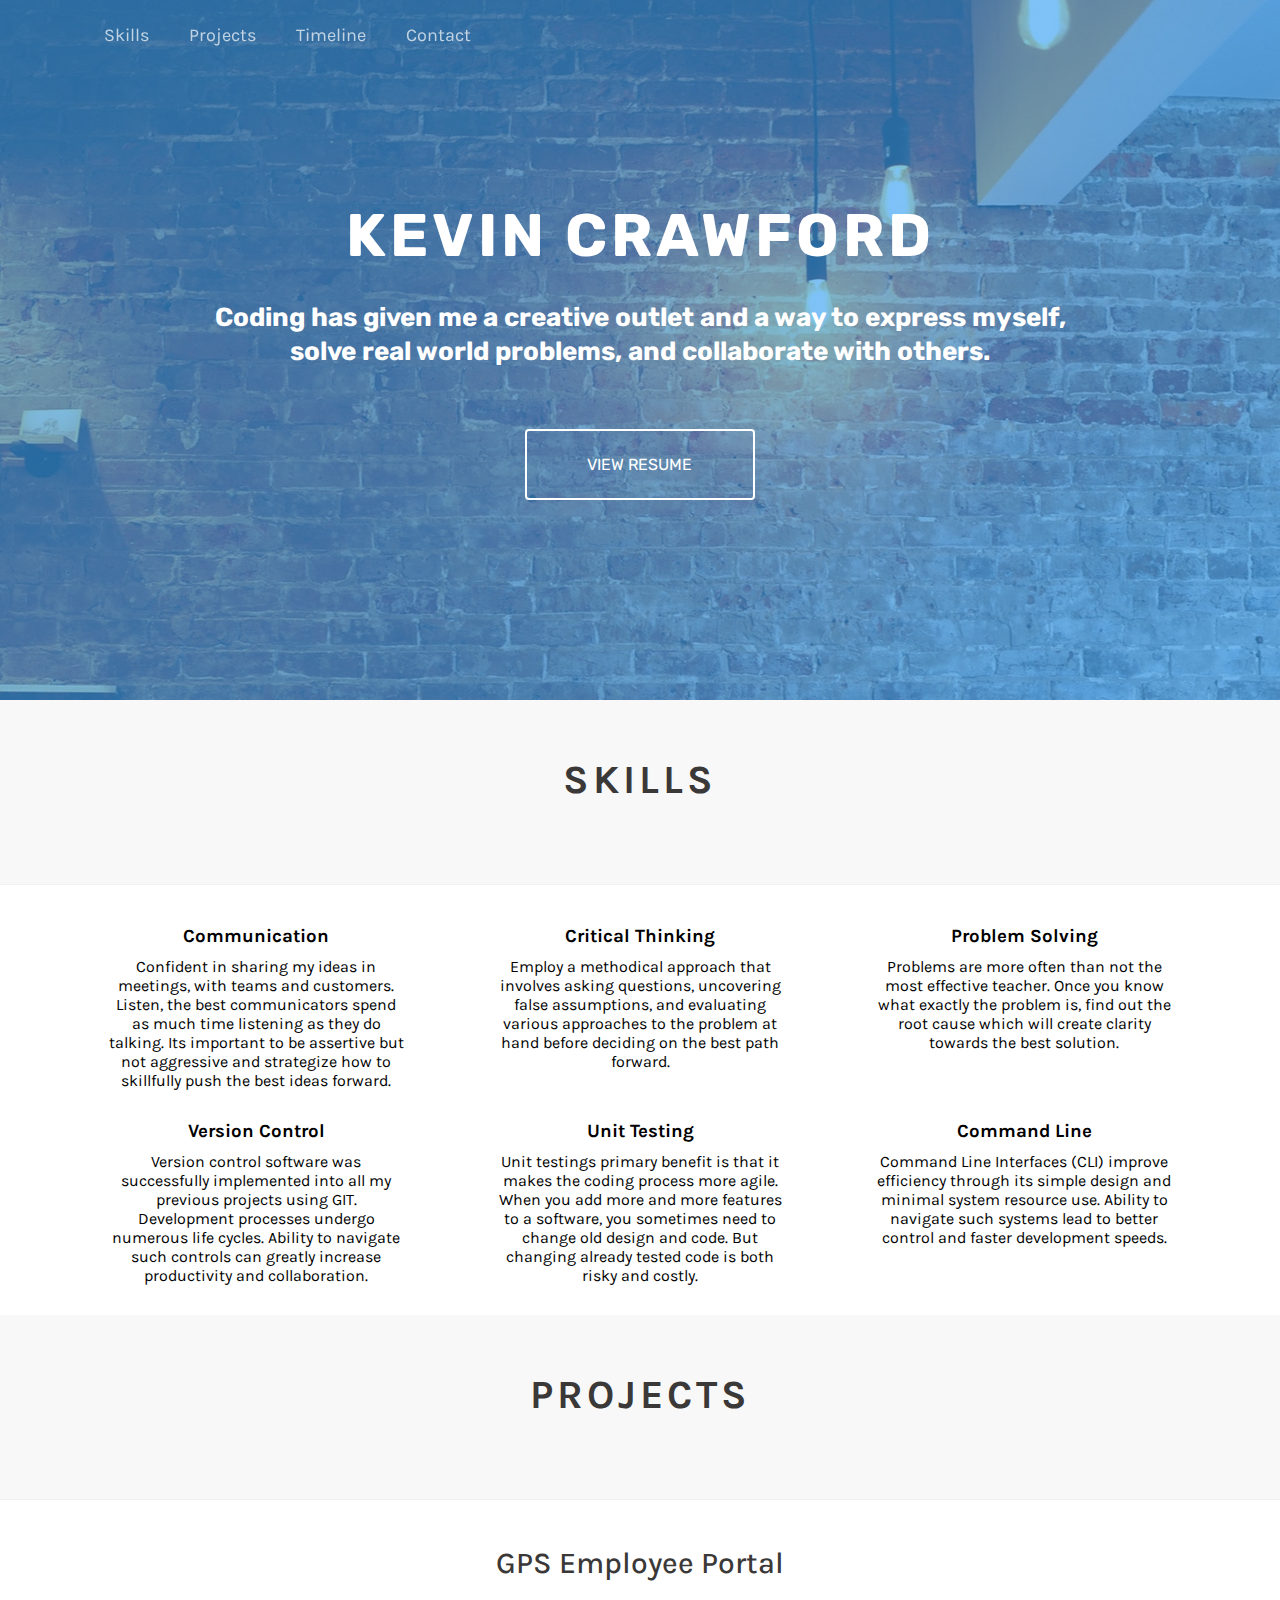
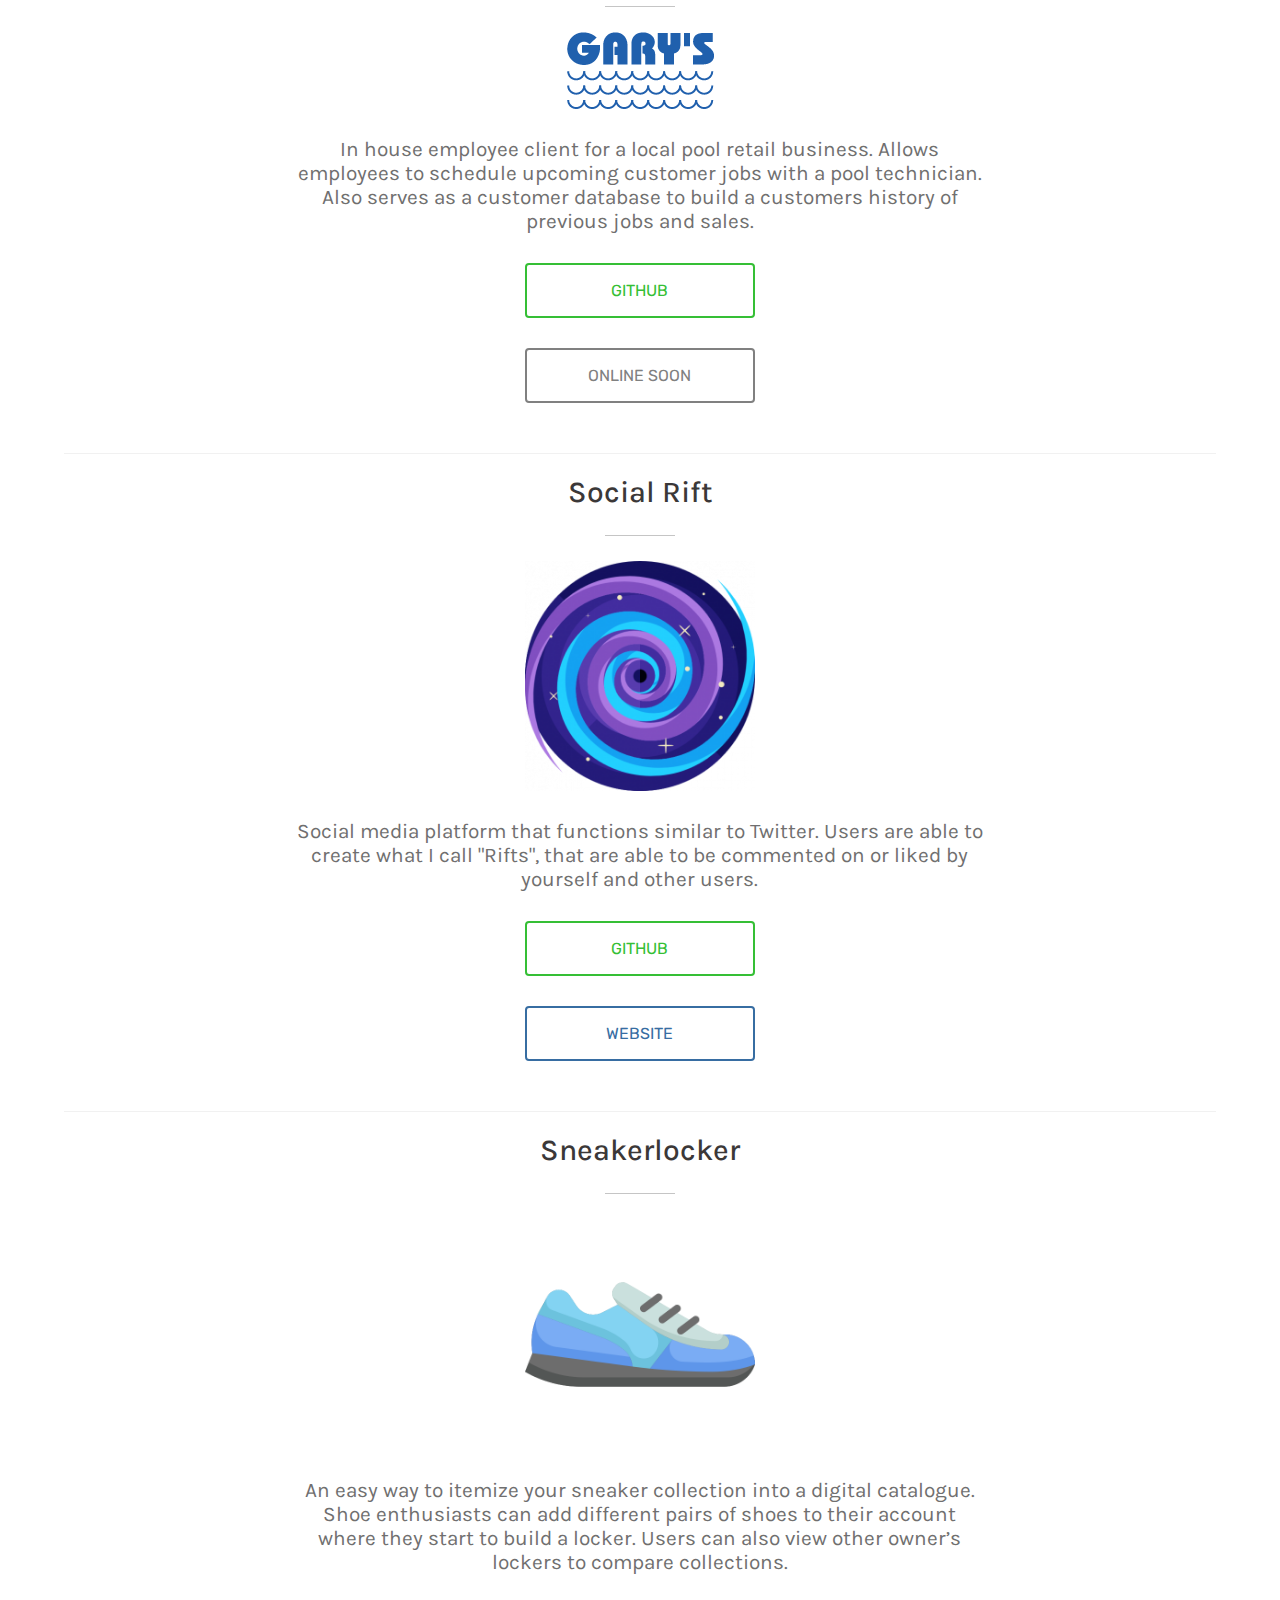
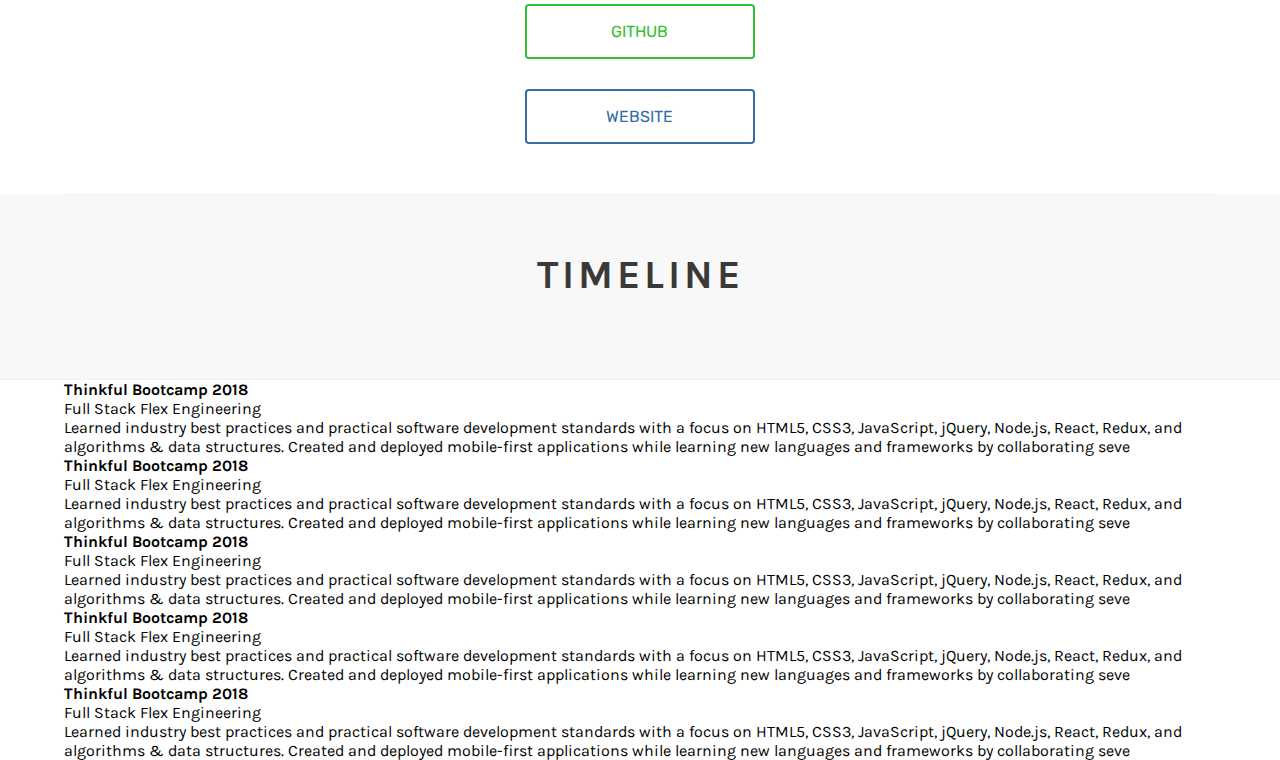
==== commit 2668050d: "added media queries" ====
--- a/index.html
+++ b/index.html
@@ -138,7 +138,6 @@
 				<img src="./images/sneaker-logo.png" alt="sneakerlocker logo" />
 				<p>An easy way to itemize your sneaker collection into a digital catalogue. Shoe enthusiasts can add different pairs of
 					shoes to their account where they start to build a locker. Users can also view other owner’s lockers to compare collections.
-					.
 				</p>
 				<!-- Built with JavaScript, CSS, jQuery, and Ajax -->
 				<a class="button project-github" target="_blank" href="https://github.com/kevin-crawford/sneakerlocker/">Github</a>
--- a/index.css
+++ b/index.css
@@ -1,7 +1,7 @@
 * {
-	margin: 0;
-	padding: 0;
-	box-sizing: border-box;
+  margin: 0;
+  padding: 0;
+  box-sizing: border-box;
 }
 
 /*
@@ -14,152 +14,152 @@
 } */
 
 header[role="banner"] {
-	width: 100%;
-	position: fixed;
-	z-index: 3;
-	-webkit-transition: all 0.15s ease-in-out;
-	-moz-transition: all 0.15s ease-in-out;
-	-o-transition: all 0.15s ease-in-out;
-	transition: all 0.15s ease-in-out;
+  width: 100%;
+  position: fixed;
+  z-index: 3;
+  -webkit-transition: all 0.15s ease-in-out;
+  -moz-transition: all 0.15s ease-in-out;
+  -o-transition: all 0.15s ease-in-out;
+  transition: all 0.15s ease-in-out;
 }
 .navbar {
-	font-size: 18px;
-	padding-bottom: 10px;
+  font-size: 18px;
+  padding-bottom: 10px;
 }
 
 .main-nav {
-	list-style-type: none;
-	display: none;
+  list-style-type: none;
+  display: none;
 }
 
 .nav-links,
 .logo {
-	text-decoration: none;
-	color: rgba(255, 255, 255, 0.7);
+  text-decoration: none;
+  color: rgba(255, 255, 255, 0.7);
 }
 
 .main-nav li {
-	text-align: center;
-	margin: 15px auto;
+  text-align: center;
+  margin: 15px auto;
 }
 
 .logo {
-	display: inline-block;
-	font-size: 22px;
-	margin-top: 10px;
-	margin-left: 20px;
+  display: inline-block;
+  font-size: 22px;
+  margin-top: 10px;
+  margin-left: 20px;
 }
 
 .navbar-toggle {
-	position: absolute;
-	top: 10px;
-	right: 20px;
-	cursor: pointer;
-	color: rgba(255, 255, 255, 0.8);
-	font-size: 24px;
+  position: absolute;
+  top: 10px;
+  right: 20px;
+  cursor: pointer;
+  color: rgba(255, 255, 255, 0.8);
+  font-size: 24px;
 }
 
 #chkToggle {
-	display: none;
+  display: none;
 }
 
 #chkToggle:checked + ul.main-nav {
-	display: block;
-	background-color: rgba(255, 255, 255, 0.5);
+  display: block;
+  background-color: rgba(255, 255, 255, 0.5);
 }
 /* SPLASH SCREEN */
 
 .overlay:before {
-	position: absolute;
-	content: " ";
-	top: 0;
-	left: 0;
-	width: 100%;
-	height: 100%;
-	display: block;
-	z-index: 0;
-	background-color: #2196f394;
+  position: absolute;
+  content: " ";
+  top: 0;
+  left: 0;
+  width: 100%;
+  height: 100%;
+  display: block;
+  z-index: 0;
+  background-color: #2196f394;
 }
 
 .home {
-	background: url(./images/coffee-shop.jpg) 50% 0 no-repeat fixed;
-	padding: 12.5em 0;
-	color: #fff;
-	text-align: center;
-	-webkit-transition: padding 0.2s linear;
-	-moz-transition: padding 0.2s linear;
-	-o-transition: padding 0.2s linear;
-	transition: padding 0.2s linear;
+  background: url(./images/coffee-shop.jpg) 50% 0 no-repeat fixed;
+  padding: 12.5em 0;
+  color: #fff;
+  text-align: center;
+  -webkit-transition: padding 0.2s linear;
+  -moz-transition: padding 0.2s linear;
+  -o-transition: padding 0.2s linear;
+  transition: padding 0.2s linear;
 }
 
 .home h1 {
-	text-transform: uppercase;
-	font-family: "Rubik", Georgia, serif;
-	-webkit-transition: all 0.5s ease-in-out;
-	-moz-transition: all 0.5s ease-in-out;
-	-o-transition: all 0.5s ease-in-out;
-	transition: all 0.5s ease-in-out;
-	font-size: 3.75em;
-	letter-spacing: 4px;
-	font-weight: 700;
-	margin-bottom: 0.5em;
+  text-transform: uppercase;
+  font-family: "Rubik", Georgia, serif;
+  -webkit-transition: all 0.5s ease-in-out;
+  -moz-transition: all 0.5s ease-in-out;
+  -o-transition: all 0.5s ease-in-out;
+  transition: all 0.5s ease-in-out;
+  font-size: 3.75em;
+  letter-spacing: 4px;
+  font-weight: 700;
+  margin-bottom: 0.5em;
 }
 
 .home h2 {
-	font-size: 1.625em;
-	font-family: "Rubik", Georgia, serif;
-	line-height: 1.30769em;
-	padding: 0 10%;
-	-webkit-transition: all 0.5s ease-in-out;
-	-moz-transition: all 0.5s ease-in-out;
-	-o-transition: all 0.5s ease-in-out;
-	transition: all 0.5s ease-in-out;
+  font-size: 1.625em;
+  font-family: "Rubik", Georgia, serif;
+  line-height: 1.30769em;
+  padding: 0 10%;
+  -webkit-transition: all 0.5s ease-in-out;
+  -moz-transition: all 0.5s ease-in-out;
+  -o-transition: all 0.5s ease-in-out;
+  transition: all 0.5s ease-in-out;
 }
 
 .home .check-resume {
-	border-color: #fff;
-	color: #fff;
-	width: 20%;
-	margin: 3.75em auto 0 auto;
-	font-size: 1em;
-	padding: 1.5em 0;
-	-webkit-transition: all 0.25s ease-in-out;
-	-moz-transition: all 0.25s ease-in-out;
-	-o-transition: all 0.25s ease-in-out;
-	transition: all 0.25s ease-in-out;
+  border-color: #fff;
+  color: #fff;
+  width: 20%;
+  margin: 3.75em auto 0 auto;
+  font-size: 1em;
+  padding: 1.5em 0;
+  -webkit-transition: all 0.25s ease-in-out;
+  -moz-transition: all 0.25s ease-in-out;
+  -o-transition: all 0.25s ease-in-out;
+  transition: all 0.25s ease-in-out;
 }
 
 .home .check-resume:hover {
-	background-color: rgba(255, 255, 255);
-	color: #2196f394;
+  background-color: rgba(255, 255, 255);
+  color: #2196f394;
 }
 
 .button {
-	font-family: "Rubik", Helvetica, Arial, sans-serif;
-	text-transform: uppercase;
-	border: 2px solid transparent;
-	display: block;
-	margin: 0 auto;
-	text-align: center;
-	-webkit-border-radius: 4px;
-	-moz-border-radius: 4px;
-	-ms-border-radius: 4px;
-	-o-border-radius: 4px;
-	border-radius: 4px;
-	-webkit-transition: background-color 0.5s ease-in-out, 1s;
-	-moz-transition: background-color 0.5s ease-in-out, 1s;
-	-o-transition: background-color 0.5s ease-in-out, 1s;
-	transition: background-color 0.5s ease-in-out, 1s;
-	text-decoration: none;
+  font-family: "Rubik", Helvetica, Arial, sans-serif;
+  text-transform: uppercase;
+  border: 2px solid transparent;
+  display: block;
+  margin: 0 auto;
+  text-align: center;
+  -webkit-border-radius: 4px;
+  -moz-border-radius: 4px;
+  -ms-border-radius: 4px;
+  -o-border-radius: 4px;
+  border-radius: 4px;
+  -webkit-transition: background-color 0.5s ease-in-out, 1s;
+  -moz-transition: background-color 0.5s ease-in-out, 1s;
+  -o-transition: background-color 0.5s ease-in-out, 1s;
+  transition: background-color 0.5s ease-in-out, 1s;
+  text-decoration: none;
 }
 
 body {
-	font-size: 100%;
-	font-family: "Karla", Georgia, serif;
+  font-size: 100%;
+  font-family: "Karla", Georgia, serif;
 }
 
 body p {
-	font-size: 16px;
+  font-size: 16px;
 }
 
 /* 
@@ -169,66 +169,71 @@
 #skills-description,
 #projects-description,
 #timeline-description {
-	border-bottom: 1px solid #f1f1f1;
-	padding: 3.5em 0;
-	background: #f8f8f8;
-	text-align: center;
+  border-bottom: 1px solid #f1f1f1;
+  padding: 3.5em 0;
+  background: #f8f8f8;
+  text-align: center;
 }
 
 #skills-description h2,
 #projects-description h2,
 #timeline-description h2 {
-	font-size: 2.5em;
-	color: #3b3838;
-	letter-spacing: 4px;
-	font-weight: bold;
-	margin-bottom: 0.625em;
-	text-transform: uppercase;
+  font-size: 2.5em;
+  color: #3b3838;
+  letter-spacing: 4px;
+  font-weight: bold;
+  margin-bottom: 0.625em;
+  text-transform: uppercase;
 }
 
 #skills {
-	text-align: center;
-	background: #fff;
-	margin: 25px 0px;
+  text-align: center;
+  background: #fff;
+  margin: 25px 0px;
 }
 
 #skills .fas {
-	color: dodgerblue;
-	font-size: 22px;
+  color: dodgerblue;
+  font-size: 22px;
 }
 
 #skills h3 {
-	margin: 10px 0px;
+  margin: 10px 0px;
 }
 
 .skills-container {
-	margin: 10px auto;
-	max-width: 300px;
-	text-align: center;
+  margin: 10px auto;
+  max-width: 300px;
+  text-align: center;
 }
 
 /* PROJECTS */
 
 #projects {
-	margin: 25px 0px;
-}
-
+  margin-top: 25px;
+}
+.project-github,
+.project-website,
+.project-website-pending {
+  width: 80%;
+  margin: 1.875em 0 0 10%;
+}
 .projects-container {
-	padding: 7.5em auto;
-	margin: 0 auto;
-	z-index: 1;
-	text-align: center;
-	border-bottom: 1px solid #f1f1f1;
-}
-
-.projects-container img { 
-	max-width:90%; 
-	height:auto; 
-	padding-bottom: 1.5em;
-} 
+  padding: 7.5em auto;
+  margin: 0 auto;
+  z-index: 1;
+  text-align: center;
+  border-bottom: 1px solid #f1f1f1;
+}
+
+.projects-container img {
+  max-width: 20%;
+  height: auto;
+  padding-bottom: 1.5em;
+}
 
 .projects-container h3 {
-	font-size: 1.875em;
+  font-size: 1.875em;
   text-align: center;
   font-weight: 500;
   color: #3b3838;
@@ -236,53 +241,51 @@
 }
 
 .project-github {
-	color: #35bf35;
-	border-color: #35bf35;
-	padding: 1em;
+  color: #35bf35;
+  border-color: #35bf35;
+  padding: 1em;
 }
 
 .project-github:hover {
-	background-color: #35bf35;
-	color: white;
+  background-color: #35bf35;
+  color: white;
 }
 
 .project-website {
-	color: #376da2;
-	border-color: #376da2;
-	padding: 1em;
+  color: #376da2;
+  border-color: #376da2;
+  padding: 1em;
 }
 
 .project-website:hover {
-	background-color: #376da2;
-	color: white;
+  background-color: #376da2;
+  color: white;
 }
 .project-website-pending {
-	color: grey;
-	border-color: grey;
-	padding: 1em;
-}
-
-
+  color: grey;
+  border-color: grey;
+  padding: 1em;
+}
 
 .projects-container hr {
-	 	background-color: #c5c5c5;
-    width: 6%;
-    height: 0.0625em;
-    border: none;
-    margin-left: 47%;
-    margin-bottom: 1.5625em;
+  background-color: #c5c5c5;
+  width: 6%;
+  height: 0.0625em;
+  border: none;
+  margin-left: 47%;
+  margin-bottom: 1.5625em;
 }
 
 /* LAYOUT STYLINGS */
 .page-wrap {
-	margin: 0 auto;
-	width: 90%;
-	max-width: 1600px;
+  margin: 0 auto;
+  width: 90%;
+  max-width: 1600px;
 }
 
 .flexbox-p {
-	display: flex;
-	flex-wrap: wrap;
+  display: flex;
+  flex-wrap: wrap;
 }
 
 /* .clearfix:after {
@@ -298,99 +301,114 @@
 footer,
 nav,
 li {
-	position: relative;
+  position: relative;
 }
 
 /* MOBILE */
 
-@media screen and (max-width: 640px){
-	.projects-container p {
-		font-size: 1.125em;
-		width: 100%;
-		color: #706f6f;
+@media screen and (max-width: 768px) {
+  .projects-container p {
+    font-size: 1.125em;
+    width: 100%;
+    color: #706f6f;
     margin-left: 0;
-	}
-
-	.projects-container {
-		padding: 3.125em 0;
-	}
-	
-	/* WIDTHS */
-	.project-github,
-	.project-website,
-	.project-website-pending {
-		width: 80%;
-		margin: 1.875em 0 0 10%;
-	}
-
+  }
+
+  .projects-container {
+    padding: 3.125em 0;
+  }
+
+  /* WIDTHS */
 }
 @media screen and (max-width: 768px) {
-	.home .check-resume {
-		width: 90%;
-	}
+  .home .check-resume {
+    width: 90%;
+  }
 }
 
 @media screen and (max-width: 1024px) {
-	#home .check-resume {
-		width: 30%;
-	}
-
-	.projects-container hr {
-		width: 10%;
+  #home .check-resume {
+    width: 30%;
+  }
+
+  .projects-container hr {
+    width: 10%;
     margin-left: 45%;
-	}
-
+  }
 }
 
 /* DESKTOP */
 @media screen and (min-width: 768px) {
-	.navbar {
-		display: flex;
-		justify-content: space-between;
-		padding-bottom: 0;
-		height: 70px;
-		align-items: center;
-	}
-
-	#chkToggle:checked + ul.main-nav {
-		display: flex;
-	}
-
-	.main-nav {
-		display: flex;
-		margin-right: 30px;
-		flex-direction: row;
-		justify-content: flex-end;
-	}
-
-	.main-nav li {
-		margin: 0;
-	}
-
-	.nav-links {
-		margin-left: 40px;
-	}
-
-	.logo {
-		margin-top: 0;
-	}
-
-	.navbar-toggle {
-		display: none;
-	}
-
-	.logo:hover,
-	.nav-links:hover {
-		color: rgba(255, 255, 255, 1);
-	}
-}
-
-@media screen and (min-width: 1028px){
-	.projects-container p {
-		font-size: 1.3em;
+  .navbar {
+    display: flex;
+    justify-content: space-between;
+    padding-bottom: 0;
+    height: 70px;
+    align-items: center;
+  }
+
+  .projects-container p {
+    font-size: 1.3em;
     width: 60%;
     margin-left: 20%;
     color: #706f6f;
     text-align: center;
-	}
-}+  }
+
+  #chkToggle:checked + ul.main-nav {
+    display: flex;
+  }
+
+  .project-github,
+  .project-website,
+  .project-website-pending {
+    width: 20%;
+    margin: 1.875em auto;
+  }
+
+  .main-nav {
+    display: flex;
+    margin-right: 30px;
+    flex-direction: row;
+    justify-content: flex-end;
+  }
+
+  .main-nav li {
+    margin: 0;
+  }
+
+  .nav-links {
+    margin-left: 40px;
+  }
+
+  .logo {
+    margin-top: 0;
+  }
+
+  .navbar-toggle {
+    display: none;
+  }
+
+  .logo:hover,
+  .nav-links:hover {
+    color: rgba(255, 255, 255, 1);
+  }
+}
+
+@media screen and (min-width: 1028px) {
+  .projects-container {
+    padding: 20px 0px;
+  }
+  .projects-container p {
+    font-size: 1.3em;
+    width: 60%;
+    margin-left: 20%;
+    color: #706f6f;
+    text-align: center;
+  }
+
+  #skills {
+    max-width: 1300px;
+    margin: 20px auto;
+  }
+}
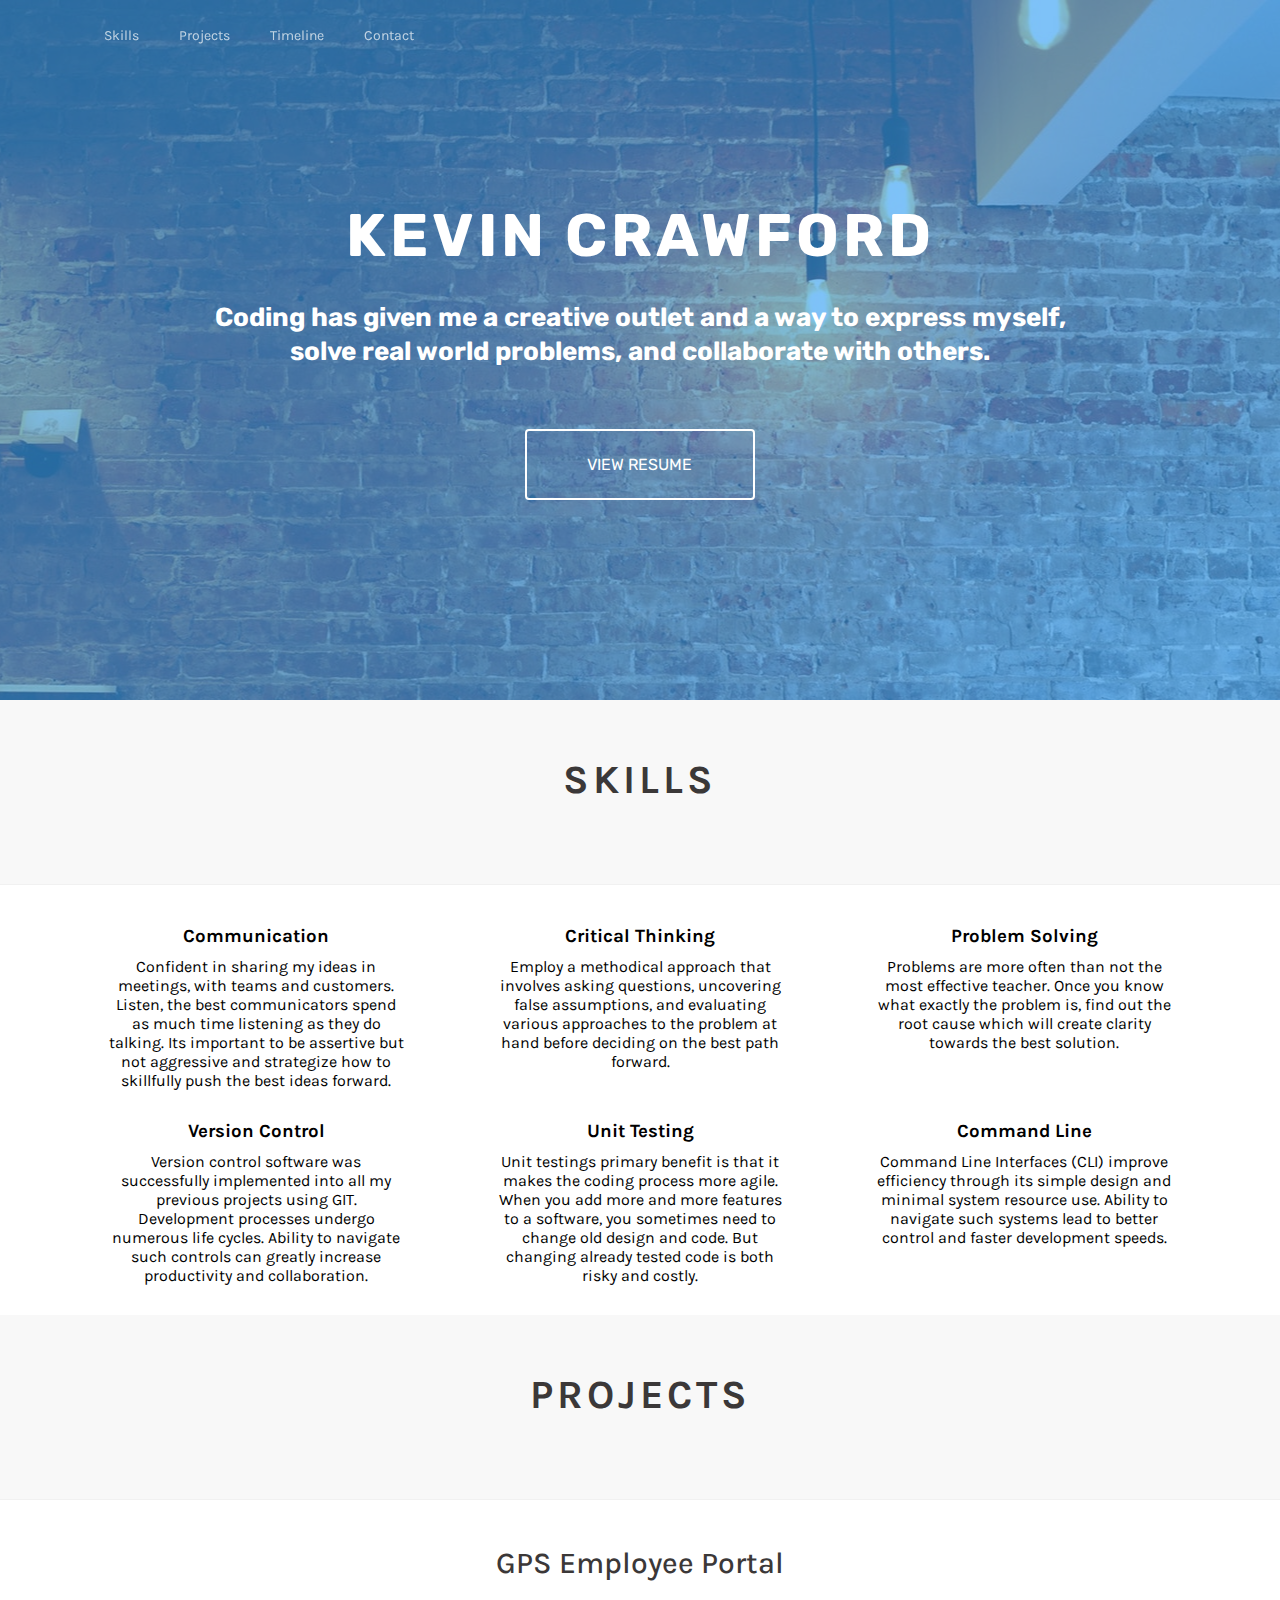
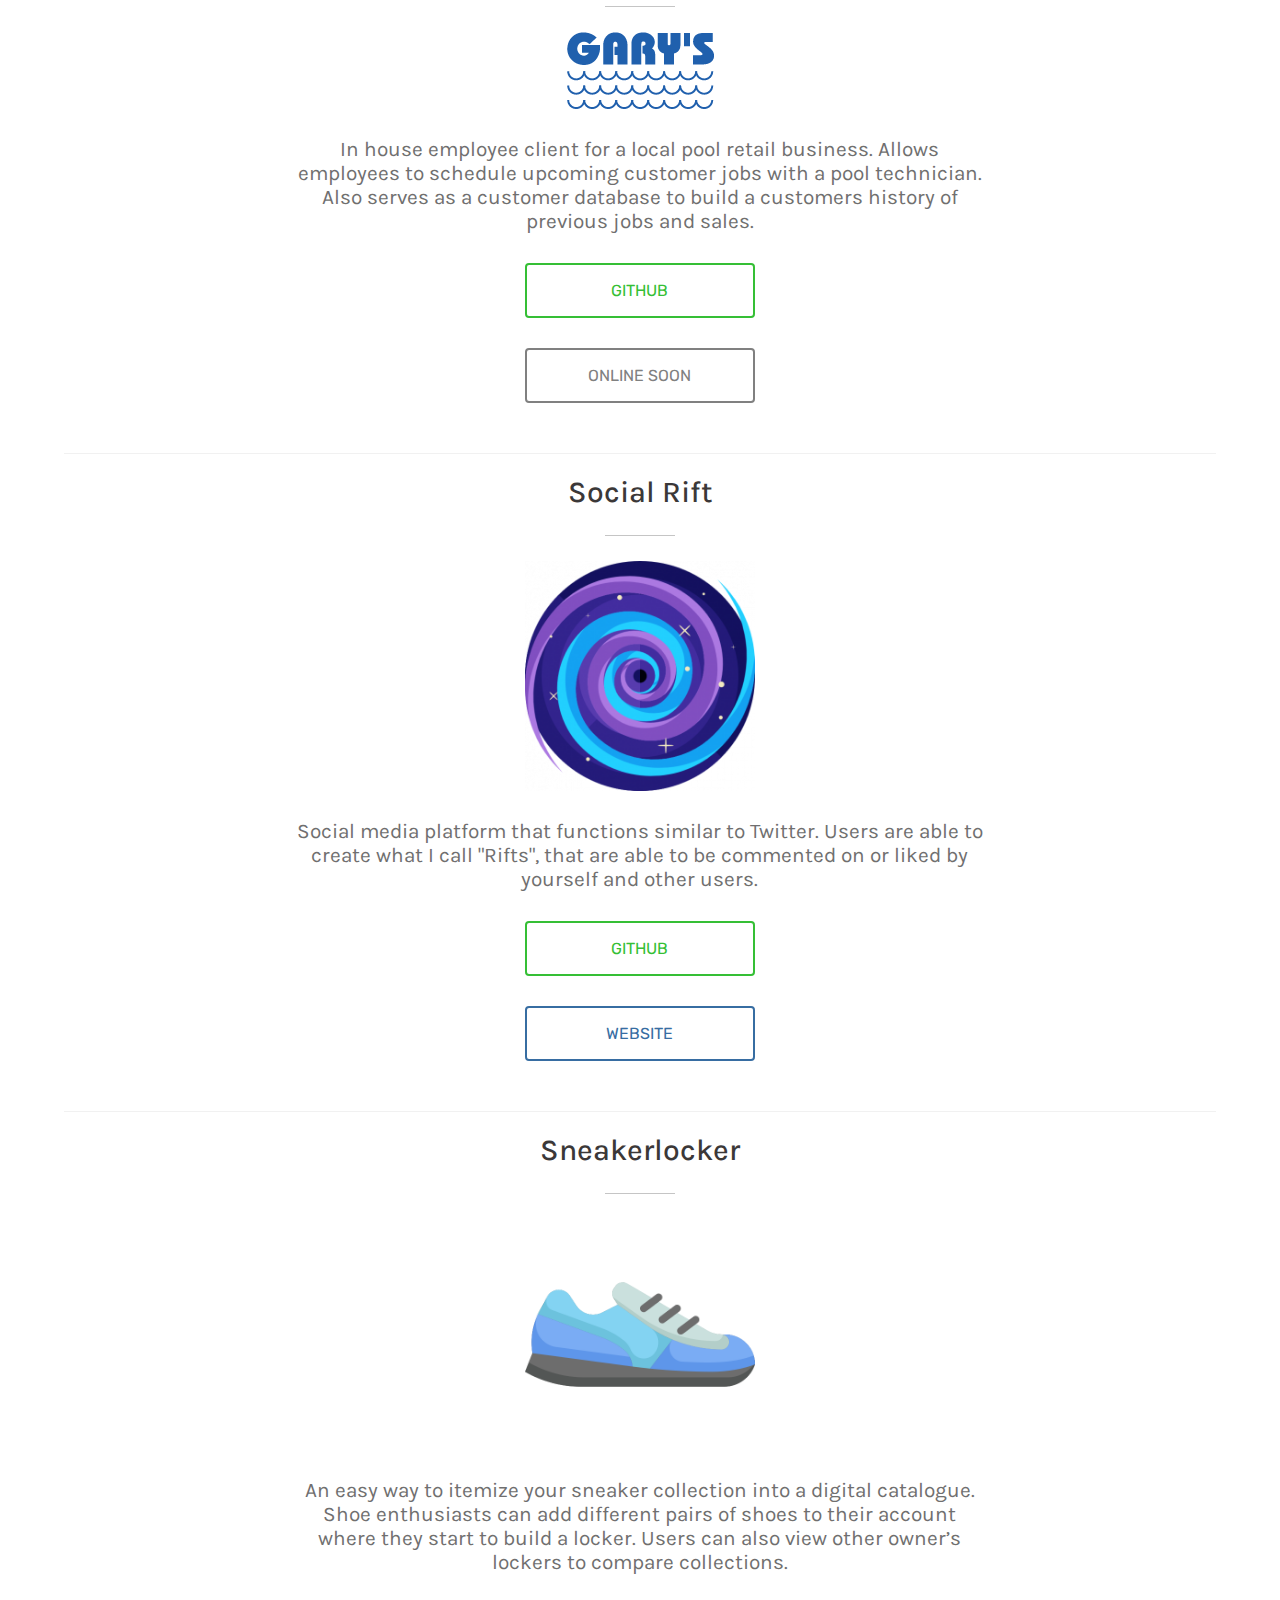
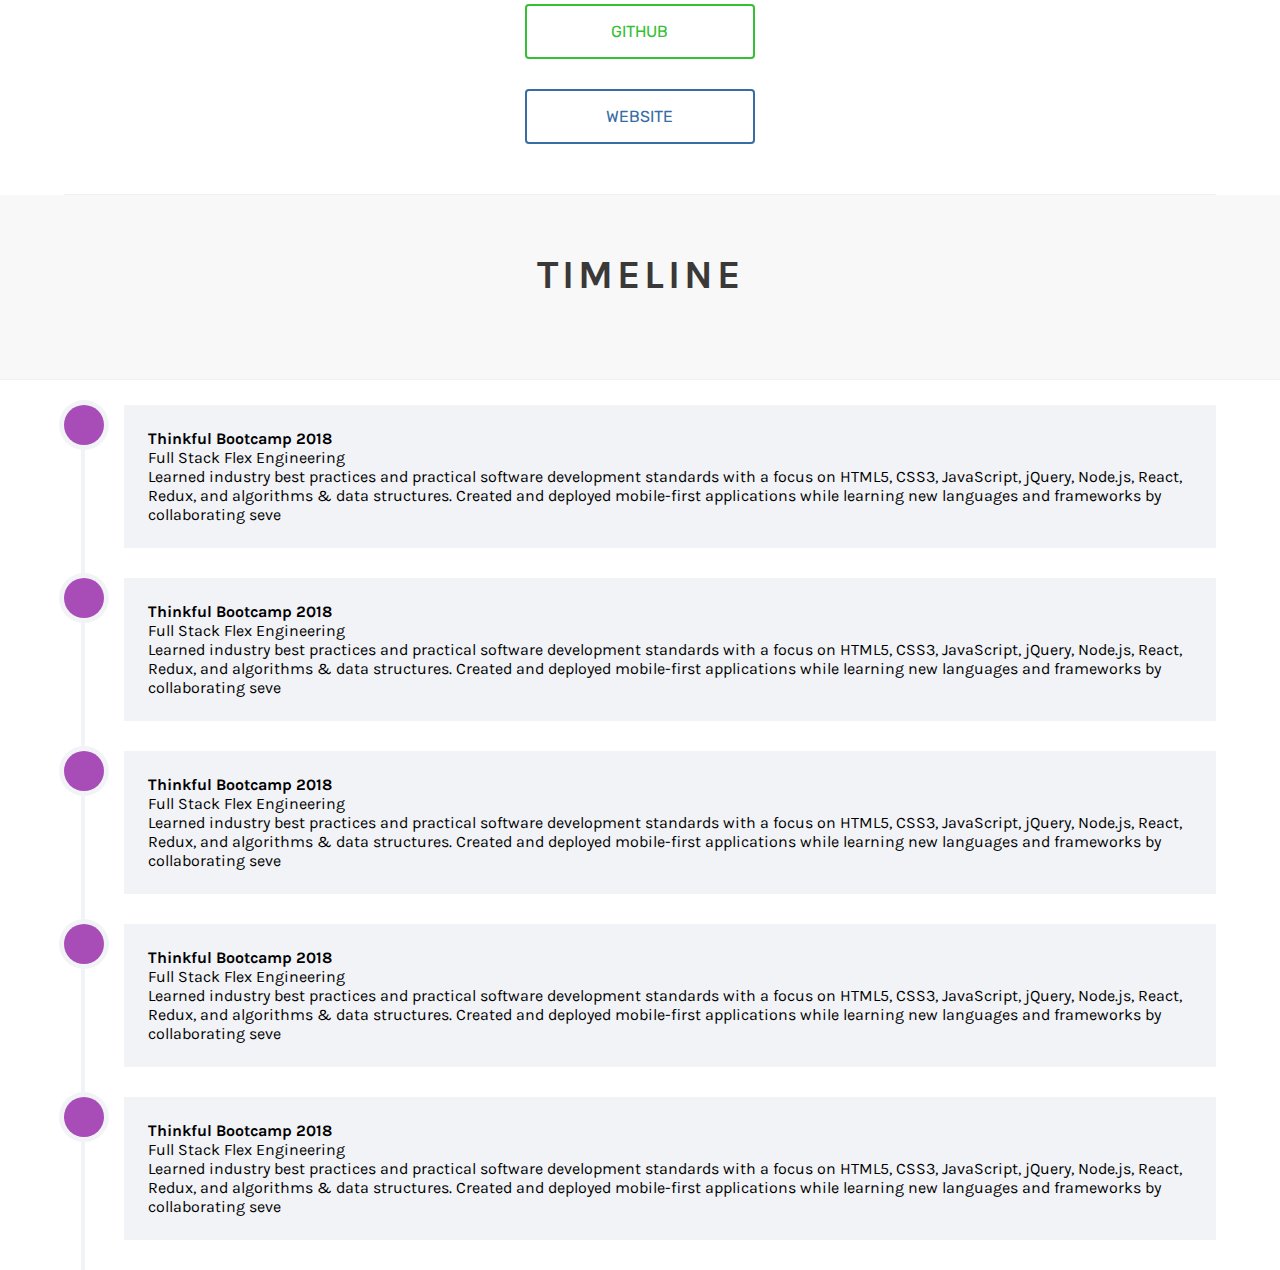
==== commit 92f1d366: "modified header stylings, added stylings to timeline" ====
--- a/index.html
+++ b/index.html
@@ -10,11 +10,12 @@
 	<link href="https://fonts.googleapis.com/css?family=Karla|Rubik&display=swap" rel="stylesheet" />
 	<link rel="stylesheet" href="https://use.fontawesome.com/releases/v5.8.2/css/all.css" integrity="sha384-oS3vJWv+0UjzBfQzYUhtDYW+Pj2yciDJxpsK1OYPAYjqT085Qq/1cq5FLXAZQ7Ay"
 	 crossorigin="anonymous" />
-	<script src="index.js"></script>
+	
+	
 </head>
 
 <body>
-	<header role="banner">
+	<header class="header" role="banner">
 		<div class="page-wrap clearfix">
 			<nav class="navbar">
 				<label class="navbar-toggle" id="js-navbar-toggle" for="chkToggle">
@@ -23,13 +24,13 @@
 				<input type="checkbox" id="chkToggle"></input>
 				<ul class="main-nav" id="js-menu">
 					<li>
-						<a href="#" class="nav-links">Skills</a>
-					</li>
-					<li>
-						<a href="#" class="nav-links">Projects</a>
-					</li>
-					<li>
-						<a href="#" class="nav-links">Timeline</a>
+						<a href="#skills-description" class="nav-links">Skills</a>
+					</li>
+					<li>
+						<a href="#projects-description" class="nav-links">Projects</a>
+					</li>
+					<li>
+						<a href="#timeline-description" class="nav-links">Timeline</a>
 					</li>
 					<li>
 						<a href="#" class="nav-links">Contact</a>
@@ -147,17 +148,20 @@
 			</div>
 		</div>
 	</section>
+
 	<section id="timeline-description">
 		<div class="page-wrap">
 			<h2>Timeline</h2>
 		</div>
 	</section>
+
 	<section id="timeline">
 		<div class="flexbox-p page-wrap">
 			<div class="timeline-container">
-				<div class="timeline-icon">
-					<i class="fas fa-vial"></i>
-				</div>
+				<div class="timeline-icon" style="background:#a84cb8">
+					<i class="fas fa-vial"></i>
+				</div>
+			<div class="timeline-entry">
 				<h4>
 					Thinkful Bootcamp
 					<span> 2018</span>
@@ -167,26 +171,15 @@
 					Learned industry best practices and practical software development standards with a focus on HTML5, CSS3, JavaScript, jQuery,
 					Node.js, React, Redux, and algorithms & data structures. Created and deployed mobile-first applications while learning
 					new languages and frameworks by collaborating seve
-			</div>
-			<div class="timeline-container">
-				<div class="timeline-icon">
-					<i class="fas fa-vial"></i>
-				</div>
-				<h4>
-					Thinkful Bootcamp
-					<span> 2018</span>
-				</h4>
-				<span>Full Stack Flex Engineering</span>
-				<p>
-					Learned industry best practices and practical software development standards with a focus on HTML5, CSS3, JavaScript, jQuery,
-					Node.js, React, Redux, and algorithms & data structures. Created and deployed mobile-first applications while learning
-					new languages and frameworks by collaborating seve
-			</div>
-			<div class="timeline-container">
-				<div class="timeline-icon">
-					<i class="fas fa-vial"></i>
-				</div>
-				<h4>
+		  	</div>
+			</div>
+				
+			<div class="timeline-container">
+				<div class="timeline-icon" style="background:#a84cb8">
+					<i class="fas fa-vial"></i>
+				</div>
+				<div class="timeline-entry">
+					<h4>
 					Thinkful Bootcamp
 					<span> 2018</span>
 				</h4>
@@ -197,38 +190,66 @@
 					new languages and frameworks by collaborating seve
 				</p>
 			</div>
-			<div class="timeline-container">
-				<div class="timeline-icon">
-					<i class="fas fa-vial"></i>
-				</div>
-				<h4>
-					Thinkful Bootcamp
-					<span> 2018</span>
-				</h4>
-				<span>Full Stack Flex Engineering</span>
-				<p>
-					Learned industry best practices and practical software development standards with a focus on HTML5, CSS3, JavaScript, jQuery,
-					Node.js, React, Redux, and algorithms & data structures. Created and deployed mobile-first applications while learning
-					new languages and frameworks by collaborating seve
-				</p>
-			</div>
-			<div class="timeline-container">
-				<div class="timeline-icon">
-					<i class="fas fa-vial"></i>
-				</div>
-				<h4>
-					Thinkful Bootcamp
-					<span> 2018</span>
-				</h4>
-				<span>Full Stack Flex Engineering</span>
-				<p>
-					Learned industry best practices and practical software development standards with a focus on HTML5, CSS3, JavaScript, jQuery,
-					Node.js, React, Redux, and algorithms & data structures. Created and deployed mobile-first applications while learning
-					new languages and frameworks by collaborating seve
-				</p>
-			</div>
-		</div>
-	</section>
+				
+			</div>
+			<div class="timeline-container">
+				<div class="timeline-icon" style="background:#a84cb8">
+					<i class="fas fa-vial"></i>
+				</div>
+				<div class="timeline-entry">
+						<h4>
+								Thinkful Bootcamp
+								<span> 2018</span>
+							</h4>
+							<span>Full Stack Flex Engineering</span>
+							<p>
+								Learned industry best practices and practical software development standards with a focus on HTML5, CSS3, JavaScript, jQuery,
+								Node.js, React, Redux, and algorithms & data structures. Created and deployed mobile-first applications while learning
+								new languages and frameworks by collaborating seve
+							</p>
+				</div>
+				
+			</div>
+			<div class="timeline-container">
+				<div class="timeline-icon" style="background:#a84cb8">
+					<i class="fas fa-vial"></i>
+				</div>
+				<div class="timeline-entry">
+						<h4>
+								Thinkful Bootcamp
+								<span> 2018</span>
+							</h4>
+							<span>Full Stack Flex Engineering</span>
+							<p>
+								Learned industry best practices and practical software development standards with a focus on HTML5, CSS3, JavaScript, jQuery,
+								Node.js, React, Redux, and algorithms & data structures. Created and deployed mobile-first applications while learning
+								new languages and frameworks by collaborating seve
+							</p>
+				</div>
+				
+			</div>
+			<div class="timeline-container">
+				<div class="timeline-icon" style="background:#a84cb8">
+					<i class="fas fa-vial"></i>
+				</div>
+				<div class="timeline-entry">
+						<h4>
+								Thinkful Bootcamp
+								<span> 2018</span>
+							</h4>
+							<span>Full Stack Flex Engineering</span>
+							<p>
+								Learned industry best practices and practical software development standards with a focus on HTML5, CSS3, JavaScript, jQuery,
+								Node.js, React, Redux, and algorithms & data structures. Created and deployed mobile-first applications while learning
+								new languages and frameworks by collaborating seve
+							</p>
+				</div>
+				
+			</div>
+		</div>
+	</section>
+	<script src="https://ajax.googleapis.com/ajax/libs/jquery/3.4.1/jquery.min.js"></script>
+	<script src="index.js"></script>
 </body>
 
 </html>--- a/index.css
+++ b/index.css
@@ -12,6 +12,10 @@
 /* /* header[role="banner"] nav {
   float: right;
 } */
+
+.active {
+  background-color: black;
+}
 
 header[role="banner"] {
   width: 100%;
@@ -23,8 +27,7 @@
   transition: all 0.15s ease-in-out;
 }
 .navbar {
-  font-size: 18px;
-  padding-bottom: 10px;
+  font-size: 14px;
 }
 
 .main-nav {
@@ -65,7 +68,6 @@
 
 #chkToggle:checked + ul.main-nav {
   display: block;
-  background-color: rgba(255, 255, 255, 0.5);
 }
 /* SPLASH SCREEN */
 
@@ -276,6 +278,52 @@
   margin-bottom: 1.5625em;
 }
 
+/* TIMELINE */
+#timeline {
+  margin-top: 25px;
+}
+.timeline-container {
+  position: relative;
+  margin-bottom: 30px;
+}
+
+.timeline-entry {
+  position: relative;
+  background: #f2f3f7;
+  padding: 1.5em;
+  margin-left: 60px;
+  -webkit-background-clip: padding-box;
+  -moz-background-clip: padding;
+  background-clip: padding-box;
+}
+
+.timeline-container:before {
+  content: "";
+  position: absolute;
+  display: block;
+  width: 4px;
+  background: #f2f3f7;
+  top: 40px;
+  bottom: -30px;
+  margin-left: 17px;
+}
+
+.timeline-icon {
+  display: block;
+  width: 40px;
+  height: 40px;
+  -webkit-border-radius: 50%;
+  -moz-border-radius: 50%;
+  -ms-border-radius: 50%;
+  border-radius: 50%;
+  text-align: center;
+  -moz-box-shadow: 0 0 0 5px #f2f3f7;
+  -webkit-box-shadow: 0 0 0 5px #f2f3f7;
+  box-shadow: 0 0 0 5px #f2f3f7;
+  line-height: 40px;
+  float: left;
+}
+
 /* LAYOUT STYLINGS */
 .page-wrap {
   margin: 0 auto;
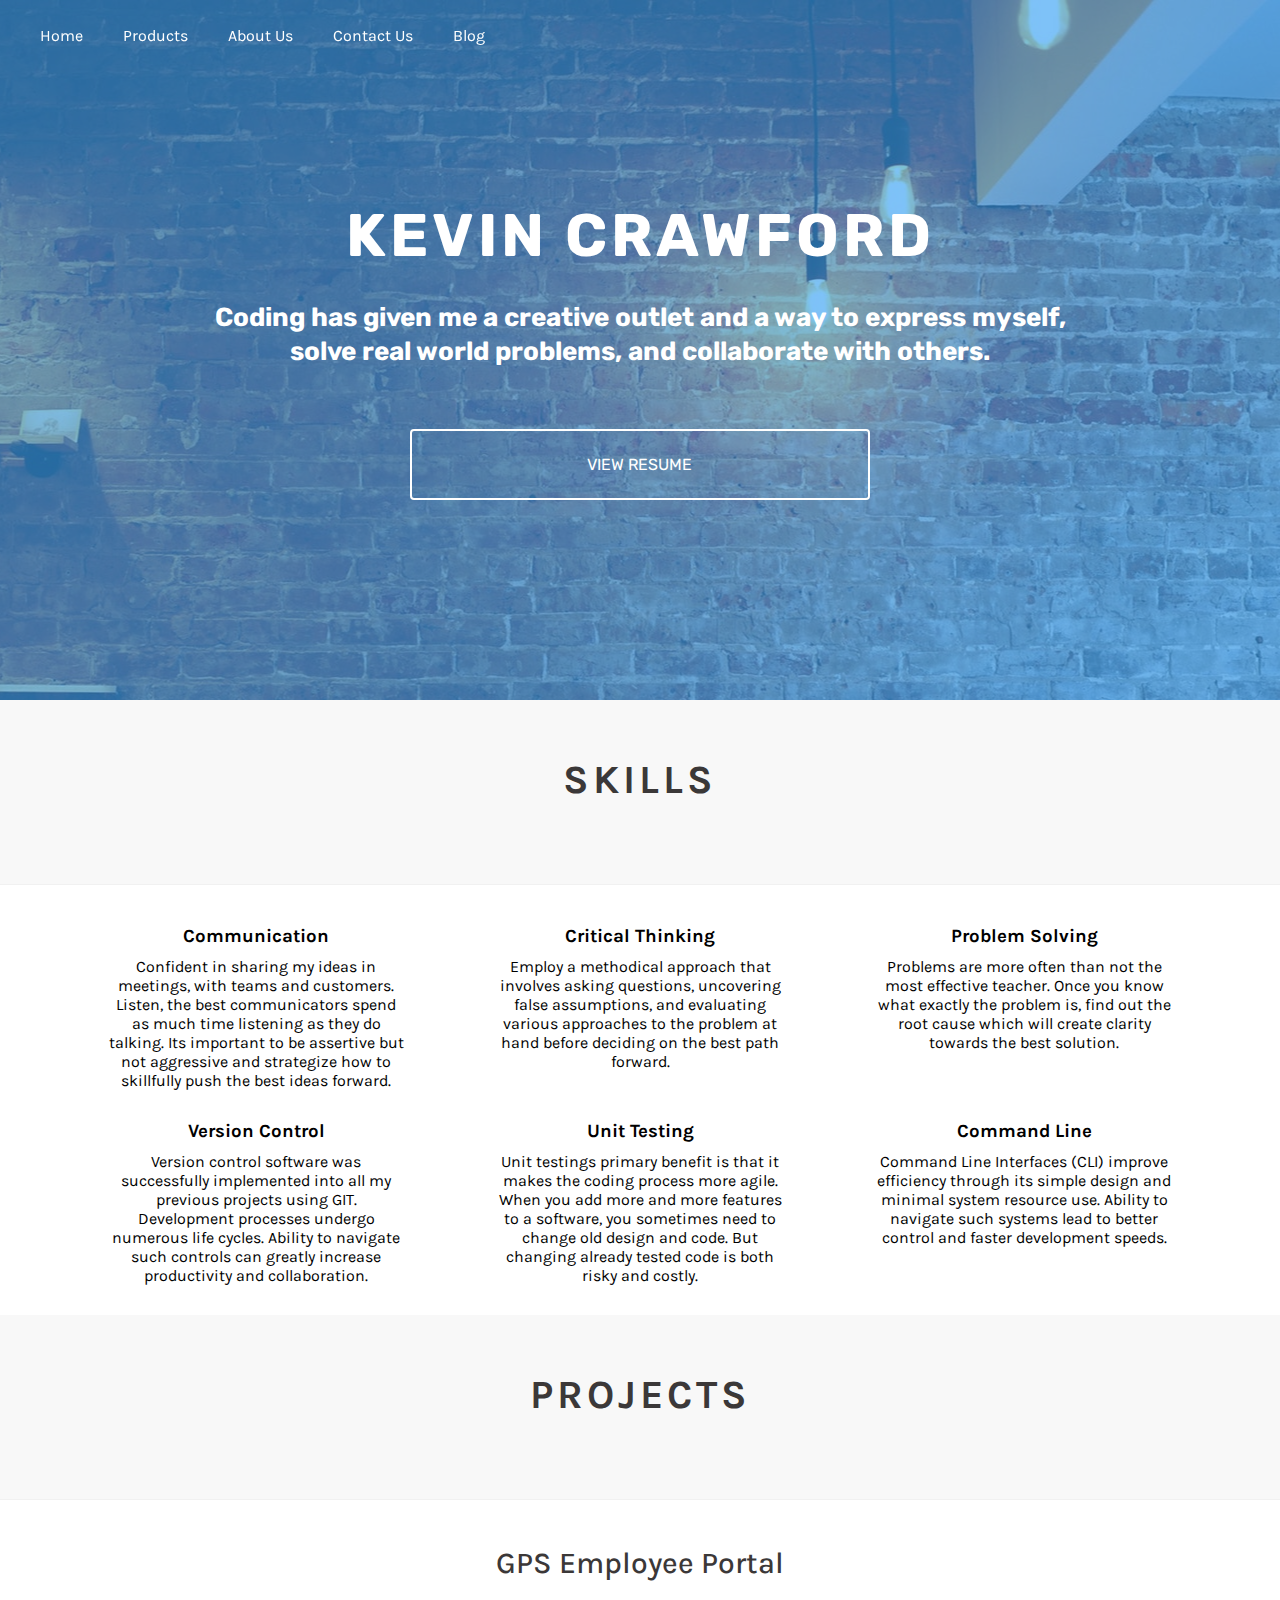
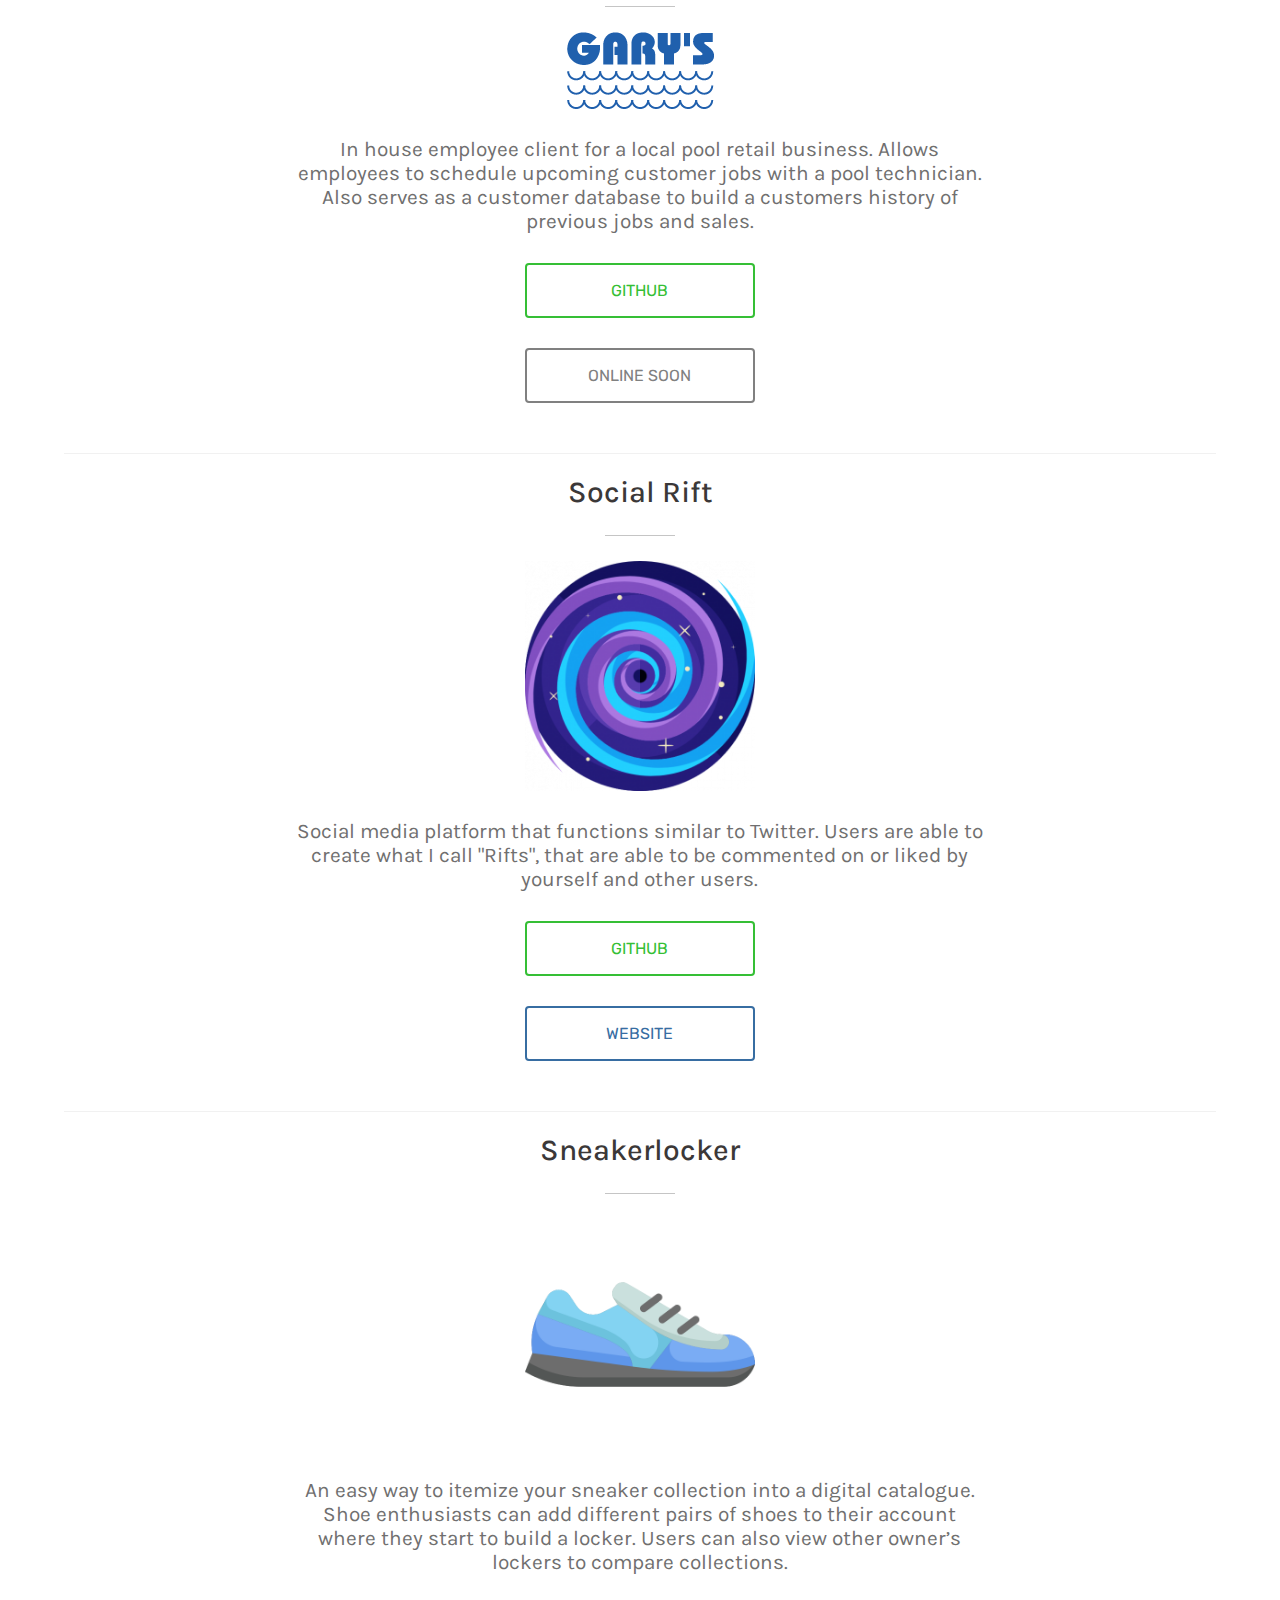
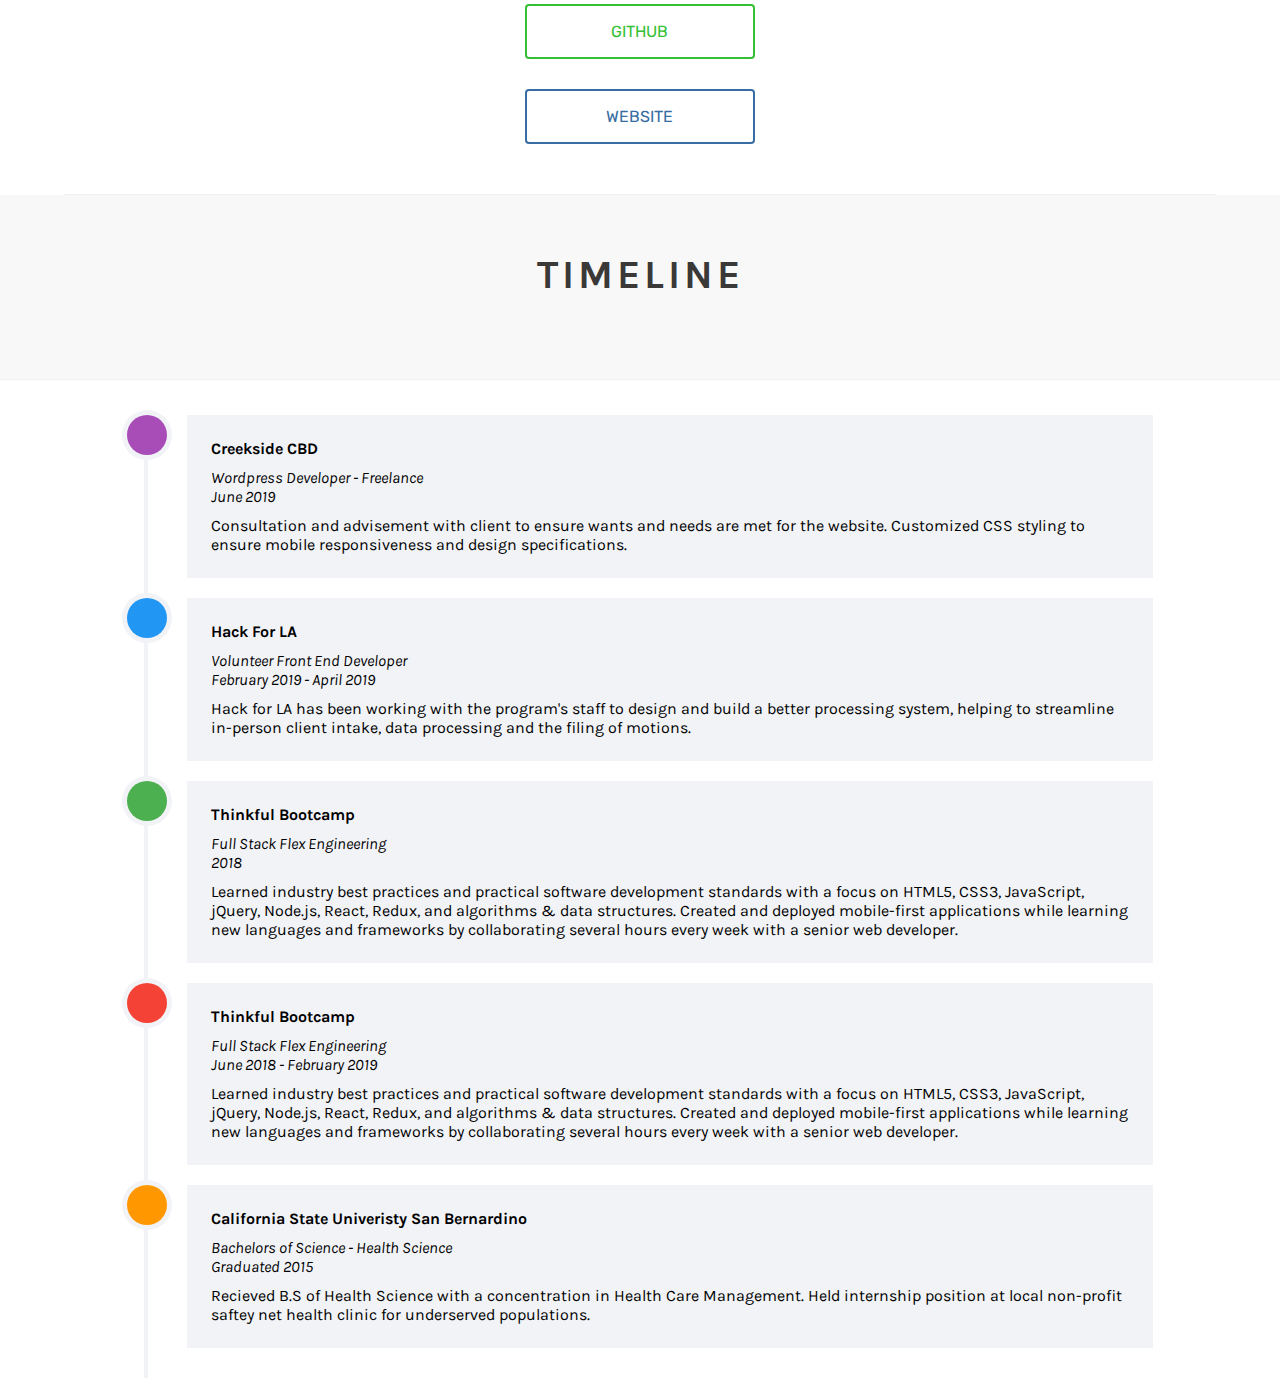
==== commit bb3179a8: "added new menu styling and animation, updated timeline icon colors and text" ====
--- a/index.html
+++ b/index.html
@@ -10,35 +10,36 @@
 	<link href="https://fonts.googleapis.com/css?family=Karla|Rubik&display=swap" rel="stylesheet" />
 	<link rel="stylesheet" href="https://use.fontawesome.com/releases/v5.8.2/css/all.css" integrity="sha384-oS3vJWv+0UjzBfQzYUhtDYW+Pj2yciDJxpsK1OYPAYjqT085Qq/1cq5FLXAZQ7Ay"
 	 crossorigin="anonymous" />
-	
-	
 </head>
 
 <body>
-	<header class="header" role="banner">
-		<div class="page-wrap clearfix">
-			<nav class="navbar">
-				<label class="navbar-toggle" id="js-navbar-toggle" for="chkToggle">
-					<i class="fa fa-bars"></i>
-				</label>
-				<input type="checkbox" id="chkToggle"></input>
-				<ul class="main-nav" id="js-menu">
-					<li>
-						<a href="#skills-description" class="nav-links">Skills</a>
-					</li>
-					<li>
-						<a href="#projects-description" class="nav-links">Projects</a>
-					</li>
-					<li>
-						<a href="#timeline-description" class="nav-links">Timeline</a>
-					</li>
-					<li>
-						<a href="#" class="nav-links">Contact</a>
-					</li>
-				</ul>
-			</nav>
-		</div>
+
+	<header role="banner">
+		<nav class="navbar">
+			<div class="menu-btn">
+				<div class="menu-btn_burger"></div>
+			</div>
+			<ul class="main-nav" id="js-menu">
+				<li>
+					<a href="#" class="nav-links">Home</a>
+				</li>
+				<li>
+					<a href="#" class="nav-links">Products</a>
+				</li>
+				<li>
+					<a href="#" class="nav-links">About Us</a>
+				</li>
+				<li>
+					<a href="#" class="nav-links">Contact Us</a>
+				</li>
+				<li>
+					<a href="#" class="nav-links">Blog</a>
+				</li>
+			</ul>
+		</nav>
+
 	</header>
+
 	<section class="home overlay">
 		<div class="page-wrap">
 			<h1>Kevin Crawford</h1>
@@ -161,90 +162,119 @@
 				<div class="timeline-icon" style="background:#a84cb8">
 					<i class="fas fa-vial"></i>
 				</div>
-			<div class="timeline-entry">
-				<h4>
-					Thinkful Bootcamp
-					<span> 2018</span>
-				</h4>
-				<span>Full Stack Flex Engineering</span>
-				<p>
-					Learned industry best practices and practical software development standards with a focus on HTML5, CSS3, JavaScript, jQuery,
-					Node.js, React, Redux, and algorithms & data structures. Created and deployed mobile-first applications while learning
-					new languages and frameworks by collaborating seve
-		  	</div>
-			</div>
-				
-			<div class="timeline-container">
-				<div class="timeline-icon" style="background:#a84cb8">
-					<i class="fas fa-vial"></i>
-				</div>
-				<div class="timeline-entry">
-					<h4>
-					Thinkful Bootcamp
-					<span> 2018</span>
-				</h4>
-				<span>Full Stack Flex Engineering</span>
-				<p>
-					Learned industry best practices and practical software development standards with a focus on HTML5, CSS3, JavaScript, jQuery,
-					Node.js, React, Redux, and algorithms & data structures. Created and deployed mobile-first applications while learning
-					new languages and frameworks by collaborating seve
-				</p>
-			</div>
-				
-			</div>
-			<div class="timeline-container">
-				<div class="timeline-icon" style="background:#a84cb8">
-					<i class="fas fa-vial"></i>
-				</div>
-				<div class="timeline-entry">
-						<h4>
-								Thinkful Bootcamp
-								<span> 2018</span>
-							</h4>
-							<span>Full Stack Flex Engineering</span>
-							<p>
-								Learned industry best practices and practical software development standards with a focus on HTML5, CSS3, JavaScript, jQuery,
-								Node.js, React, Redux, and algorithms & data structures. Created and deployed mobile-first applications while learning
-								new languages and frameworks by collaborating seve
-							</p>
-				</div>
-				
-			</div>
-			<div class="timeline-container">
-				<div class="timeline-icon" style="background:#a84cb8">
-					<i class="fas fa-vial"></i>
-				</div>
-				<div class="timeline-entry">
-						<h4>
-								Thinkful Bootcamp
-								<span> 2018</span>
-							</h4>
-							<span>Full Stack Flex Engineering</span>
-							<p>
-								Learned industry best practices and practical software development standards with a focus on HTML5, CSS3, JavaScript, jQuery,
-								Node.js, React, Redux, and algorithms & data structures. Created and deployed mobile-first applications while learning
-								new languages and frameworks by collaborating seve
-							</p>
-				</div>
-				
-			</div>
-			<div class="timeline-container">
-				<div class="timeline-icon" style="background:#a84cb8">
-					<i class="fas fa-vial"></i>
-				</div>
-				<div class="timeline-entry">
-						<h4>
-								Thinkful Bootcamp
-								<span> 2018</span>
-							</h4>
-							<span>Full Stack Flex Engineering</span>
-							<p>
-								Learned industry best practices and practical software development standards with a focus on HTML5, CSS3, JavaScript, jQuery,
-								Node.js, React, Redux, and algorithms & data structures. Created and deployed mobile-first applications while learning
-								new languages and frameworks by collaborating seve
-							</p>
-				</div>
-				
+				<div class="timeline-entry">
+					<h4>Creekside CBD</h4>
+					<div class="timeline-meta">
+						<span>
+							<i>Wordpress Developer - Freelance</i>
+						</span>
+						<p>
+							<i>June 2019</i>
+						</p>
+					</div>
+					<p>
+						Consultation and advisement with client to ensure wants and needs are met for the website. Customized CSS styling to ensure
+						mobile responsiveness and design specifications.
+				</div>
+			</div>
+
+			<div class="timeline-container">
+				<div class="timeline-icon" style="background:#2196f3">
+					<i class="fas fa-vial"></i>
+				</div>
+				<div class="timeline-entry">
+					<h4>
+						Hack For LA
+					</h4>
+					<div class="timeline-meta">
+						<span>
+							<i>Volunteer Front End Developer</i>
+						</span>
+						<p>
+							<i>February 2019 - April 2019</i>
+						</p>
+					</div>
+					<p>
+						Hack for LA has been working with the program's staff to design and build a better processing system, helping to streamline
+						in-person client intake, data processing and the filing of motions.
+					</p>
+				</div>
+
+			</div>
+			<div class="timeline-container">
+				<div class="timeline-icon" style="background:#4caf50">
+					<i class="fas fa-vial"></i>
+				</div>
+				<div class="timeline-entry">
+					<h4>
+						Thinkful Bootcamp
+					</h4>
+					<div class="timeline-meta">
+						<span>
+							<i>Full Stack Flex Engineering</i>
+						</span>
+						<p>
+							<i>2018</i>
+						</p>
+					</div>
+					<p>
+						Learned industry best practices and practical software development standards with a focus on HTML5, CSS3, JavaScript, jQuery,
+						Node.js, React, Redux, and algorithms & data structures. Created and deployed mobile-first applications while learning
+						new languages and frameworks by collaborating several hours every week with a senior web developer.
+					</p>
+				</div>
+
+			</div>
+			<div class="timeline-container">
+				<div class="timeline-icon" style="background:#f44336">
+					<i class="fas fa-vial"></i>
+				</div>
+				<div class="timeline-entry">
+					<h4>
+						Thinkful Bootcamp
+					</h4>
+					<div class="timeline-meta">
+						<span>
+							<i>Full Stack Flex Engineering</i>
+						</span>
+						<p>
+							<i>
+								June 2018 - February 2019
+							</i>
+						</p>
+					</div>
+					<p>
+						Learned industry best practices and practical software development standards with a focus on HTML5, CSS3, JavaScript, jQuery,
+						Node.js, React, Redux, and algorithms & data structures. Created and deployed mobile-first applications while learning
+						new languages and frameworks by collaborating several hours every week with a senior web developer.
+					</p>
+				</div>
+
+			</div>
+			<div class="timeline-container">
+				<div class="timeline-icon" style="background:#ff9800">
+					<i class="fas fa-vial"></i>
+				</div>
+				<div class="timeline-entry">
+					<h4>
+						California State Univeristy San Bernardino
+					</h4>
+					<div class="timeline-meta">
+						<span>
+							<i>Bachelors of Science - Health Science</i>
+						</span>
+						<p>
+							<i>
+								Graduated 2015
+							</i>
+						</p>
+					</div>
+					<p>
+						Recieved B.S of Health Science with a concentration in Health Care Management. Held internship position at local non-profit
+						saftey net health clinic for underserved populations.
+					</p>
+				</div>
+
 			</div>
 		</div>
 	</section>
--- a/index.css
+++ b/index.css
@@ -5,69 +5,102 @@
 }
 
 /*
-
  NAV HEADER 
- 
  */
-/* /* header[role="banner"] nav {
-  float: right;
-} */
-
-.active {
-  background-color: black;
-}
+
+
+
+/* HAMBURGER STYLING */
+.menu-btn {
+	position: absolute;
+	display: flex;
+	top: 10px;
+	right: 20px;
+	z-index: 1;
+	justify-content: center;
+	align-items: center;
+	width: 80px;
+	height: 80px;
+	cursor: pointer;
+	transition: all .5s ease-in-out;
+}
+
+.menu-btn_burger {
+	width: 50px;
+	height: 6px;
+	background: rgb(158, 158, 158);
+	border-radius: 5px;
+	box-shadow: 0 2px 5px rgba(0, 0, 0, 0.2);
+	transition: all .5s ease-in-out;
+}
+
+.menu-btn_burger::before,
+.menu-btn_burger::after{
+	content: '';
+	position: absolute;
+	width: 50px;
+	height: 6px;
+	background: rgb(158, 158, 158);
+	border-radius: 5px;
+	box-shadow: 0 2px 5px rgba(0, 0, 0, 0.2);
+	transition: all .5s ease-in-out;
+}
+
+.menu-btn_burger::before {
+	transform: translateY(-16px)
+}
+
+.menu-btn_burger::after {
+	transform: translateY(16px)
+}
+
+
+
+/* HAMBURGER ANIMATION */
+
+.menu-btn.open .menu-btn_burger {
+	transform: translateX(50px);
+	background: transparent;
+	box-shadow: none;
+}
+
+.menu-btn.open .menu-btn_burger::before{
+	transform: rotate(45deg) translate(-35px, 35px);
+}
+.menu-btn.open .menu-btn_burger::after{
+	transform: rotate(-45deg) translate(-35px, -35px);
+}
+
+/* NAV BAR */
 
 header[role="banner"] {
   width: 100%;
   position: fixed;
   z-index: 3;
-  -webkit-transition: all 0.15s ease-in-out;
-  -moz-transition: all 0.15s ease-in-out;
-  -o-transition: all 0.15s ease-in-out;
-  transition: all 0.15s ease-in-out;
-}
-.navbar {
-  font-size: 14px;
 }
 
 .main-nav {
-  list-style-type: none;
-  display: none;
-}
-
-.nav-links,
-.logo {
-  text-decoration: none;
-  color: rgba(255, 255, 255, 0.7);
-}
-
-.main-nav li {
-  text-align: center;
-  margin: 15px auto;
-}
-
-.logo {
-  display: inline-block;
-  font-size: 22px;
-  margin-top: 10px;
-  margin-left: 20px;
-}
-
-.navbar-toggle {
-  position: absolute;
-  top: 10px;
-  right: 20px;
-  cursor: pointer;
-  color: rgba(255, 255, 255, 0.8);
-  font-size: 24px;
-}
-
-#chkToggle {
-  display: none;
-}
-
-#chkToggle:checked + ul.main-nav {
+	display: none;
+	list-style-type: none;
+}
+
+.nav-links {
+	text-align: center;
+	text-decoration: none;
+	color: white;
+}
+
+.active {
   display: block;
+}
+
+.nav-bar {
+	transition: all .5s ease-in-out;
+}
+
+.content-view {
+	background: rgba(0, 0, 0, 0.82);
+	transition: all .5s ease-in-out;
 }
 /* SPLASH SCREEN */
 
@@ -121,7 +154,7 @@
 .home .check-resume {
   border-color: #fff;
   color: #fff;
-  width: 20%;
+  width: 40%;
   margin: 3.75em auto 0 auto;
   font-size: 1em;
   padding: 1.5em 0;
@@ -221,7 +254,7 @@
   margin: 1.875em 0 0 10%;
 }
 .projects-container {
-  padding: 7.5em auto;
+  padding: 2.5em 0em;
   margin: 0 auto;
   z-index: 1;
   text-align: center;
@@ -284,9 +317,14 @@
 }
 .timeline-container {
   position: relative;
-  margin-bottom: 30px;
-}
-
+	margin: 10px auto;
+	max-width: 1026px;
+	width: 100%
+}
+
+.timeline-meta {
+	margin: 10px 0px;
+}
 .timeline-entry {
   position: relative;
   background: #f2f3f7;
@@ -336,11 +374,11 @@
   flex-wrap: wrap;
 }
 
-/* .clearfix:after {
+.clearfix:after {
   content: "";
   display: table;
   clear: both;
-} */
+}
 
 div,
 article,
@@ -364,19 +402,30 @@
 
   .projects-container {
     padding: 3.125em 0;
-  }
-
-  /* WIDTHS */
-}
-@media screen and (max-width: 768px) {
-  .home .check-resume {
-    width: 90%;
-  }
+	}
+
+	.home .check-resume {
+    width: 75%;
+	}
+
+	.home h1 {
+		font-size: 32px;
+	}
+	.home h2 {
+		font-size: 18px;
+	}
+	#skills-description h2, #projects-description h2, #timeline-description h2 {
+		font-size: 20px;
+	}
+
+	body p {
+		font-size: 12px;
+	}
 }
 
 @media screen and (max-width: 1024px) {
   #home .check-resume {
-    width: 30%;
+    width: 45%;
   }
 
   .projects-container hr {
@@ -387,14 +436,7 @@
 
 /* DESKTOP */
 @media screen and (min-width: 768px) {
-  .navbar {
-    display: flex;
-    justify-content: space-between;
-    padding-bottom: 0;
-    height: 70px;
-    align-items: center;
-  }
-
+  
   .projects-container p {
     font-size: 1.3em;
     width: 60%;
@@ -402,11 +444,6 @@
     color: #706f6f;
     text-align: center;
   }
-
-  #chkToggle:checked + ul.main-nav {
-    display: flex;
-  }
-
   .project-github,
   .project-website,
   .project-website-pending {
@@ -414,30 +451,29 @@
     margin: 1.875em auto;
   }
 
-  .main-nav {
-    display: flex;
-    margin-right: 30px;
-    flex-direction: row;
-    justify-content: flex-end;
-  }
-
-  .main-nav li {
-    margin: 0;
-  }
-
-  .nav-links {
-    margin-left: 40px;
-  }
-
-  .logo {
-    margin-top: 0;
-  }
-
-  .navbar-toggle {
-    display: none;
-  }
-
-  .logo:hover,
+	.navbar {
+		display: flex;
+		justify-content: space-between;
+		padding-bottom: 0;
+		height: 70px;
+		align-items: center;
+}
+.main-nav {
+		display: flex;
+		margin-right: 30px;
+		flex-direction: row;
+		justify-content: flex-end;
+}
+.main-nav li {
+		margin: 0;
+}
+.nav-links {
+		margin-left: 40px;
+}
+.menu-btn {
+	display: none;
+}
+
   .nav-links:hover {
     color: rgba(255, 255, 255, 1);
   }
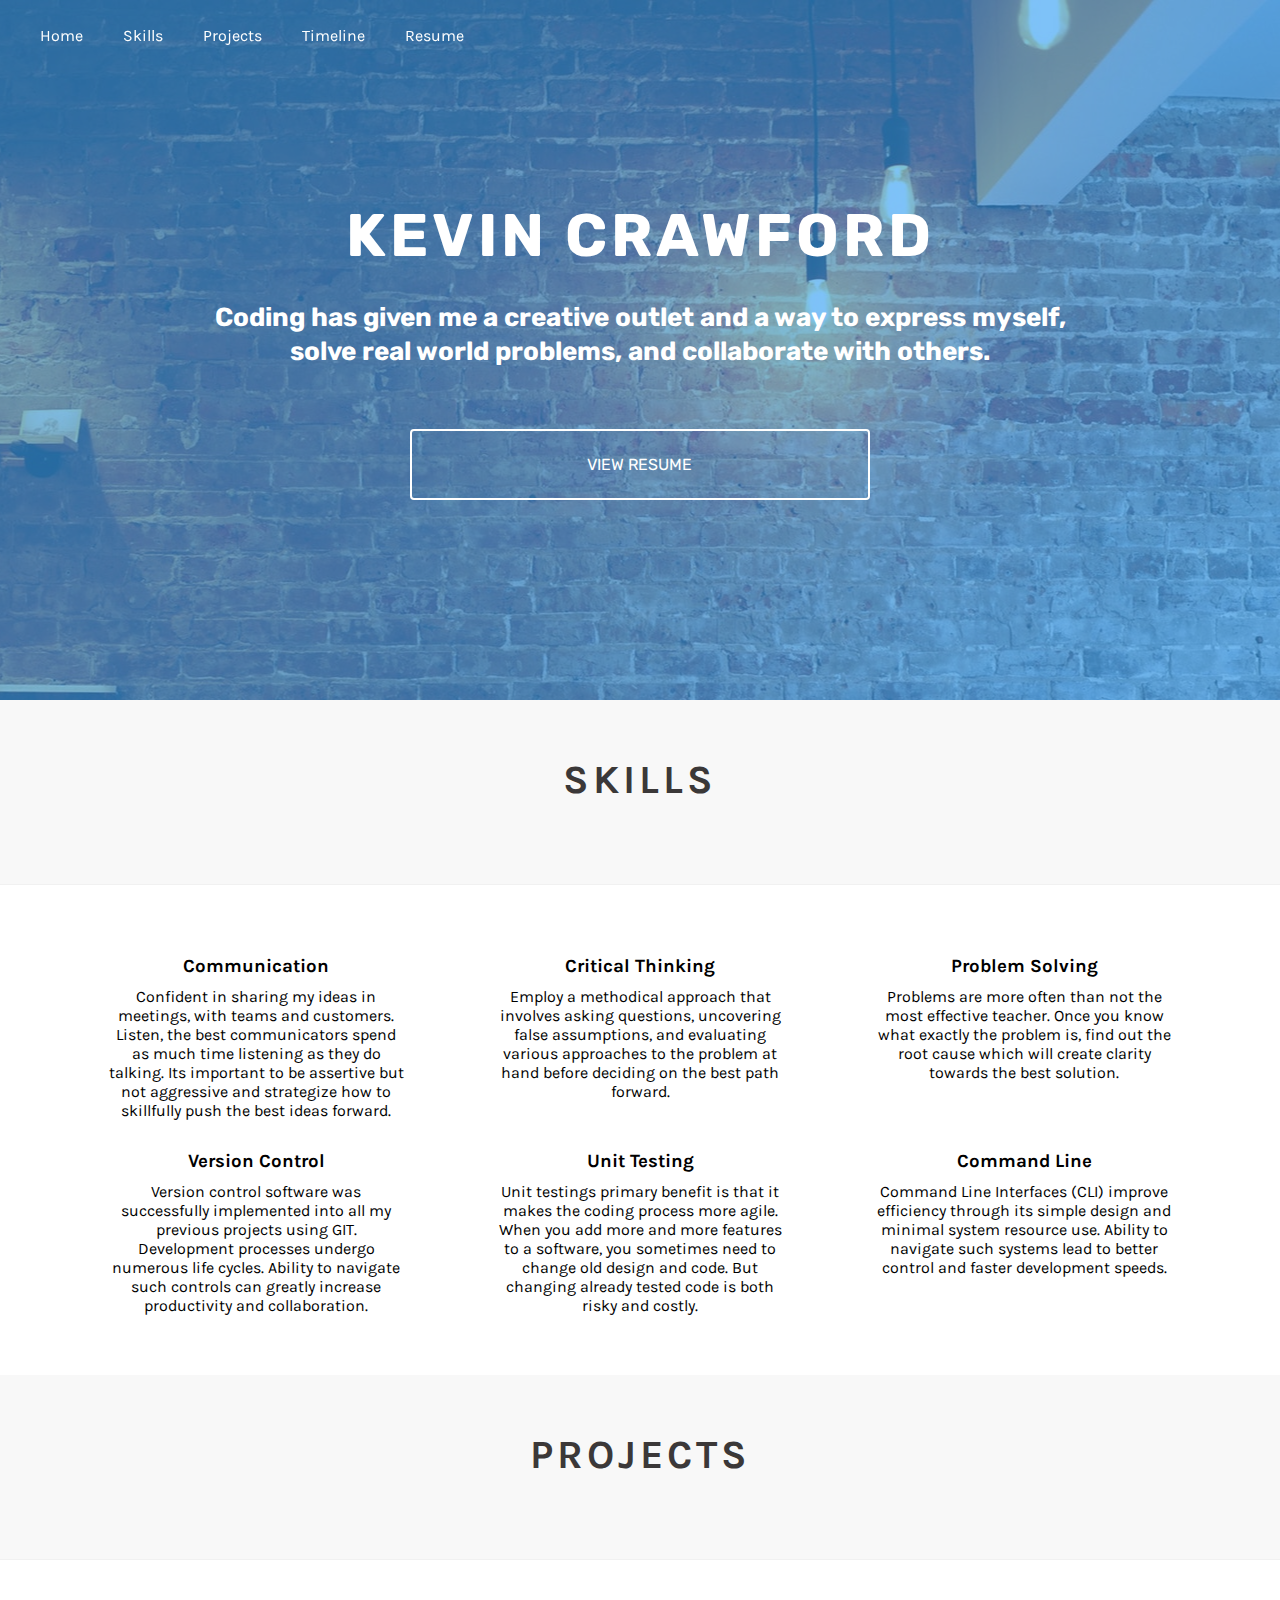
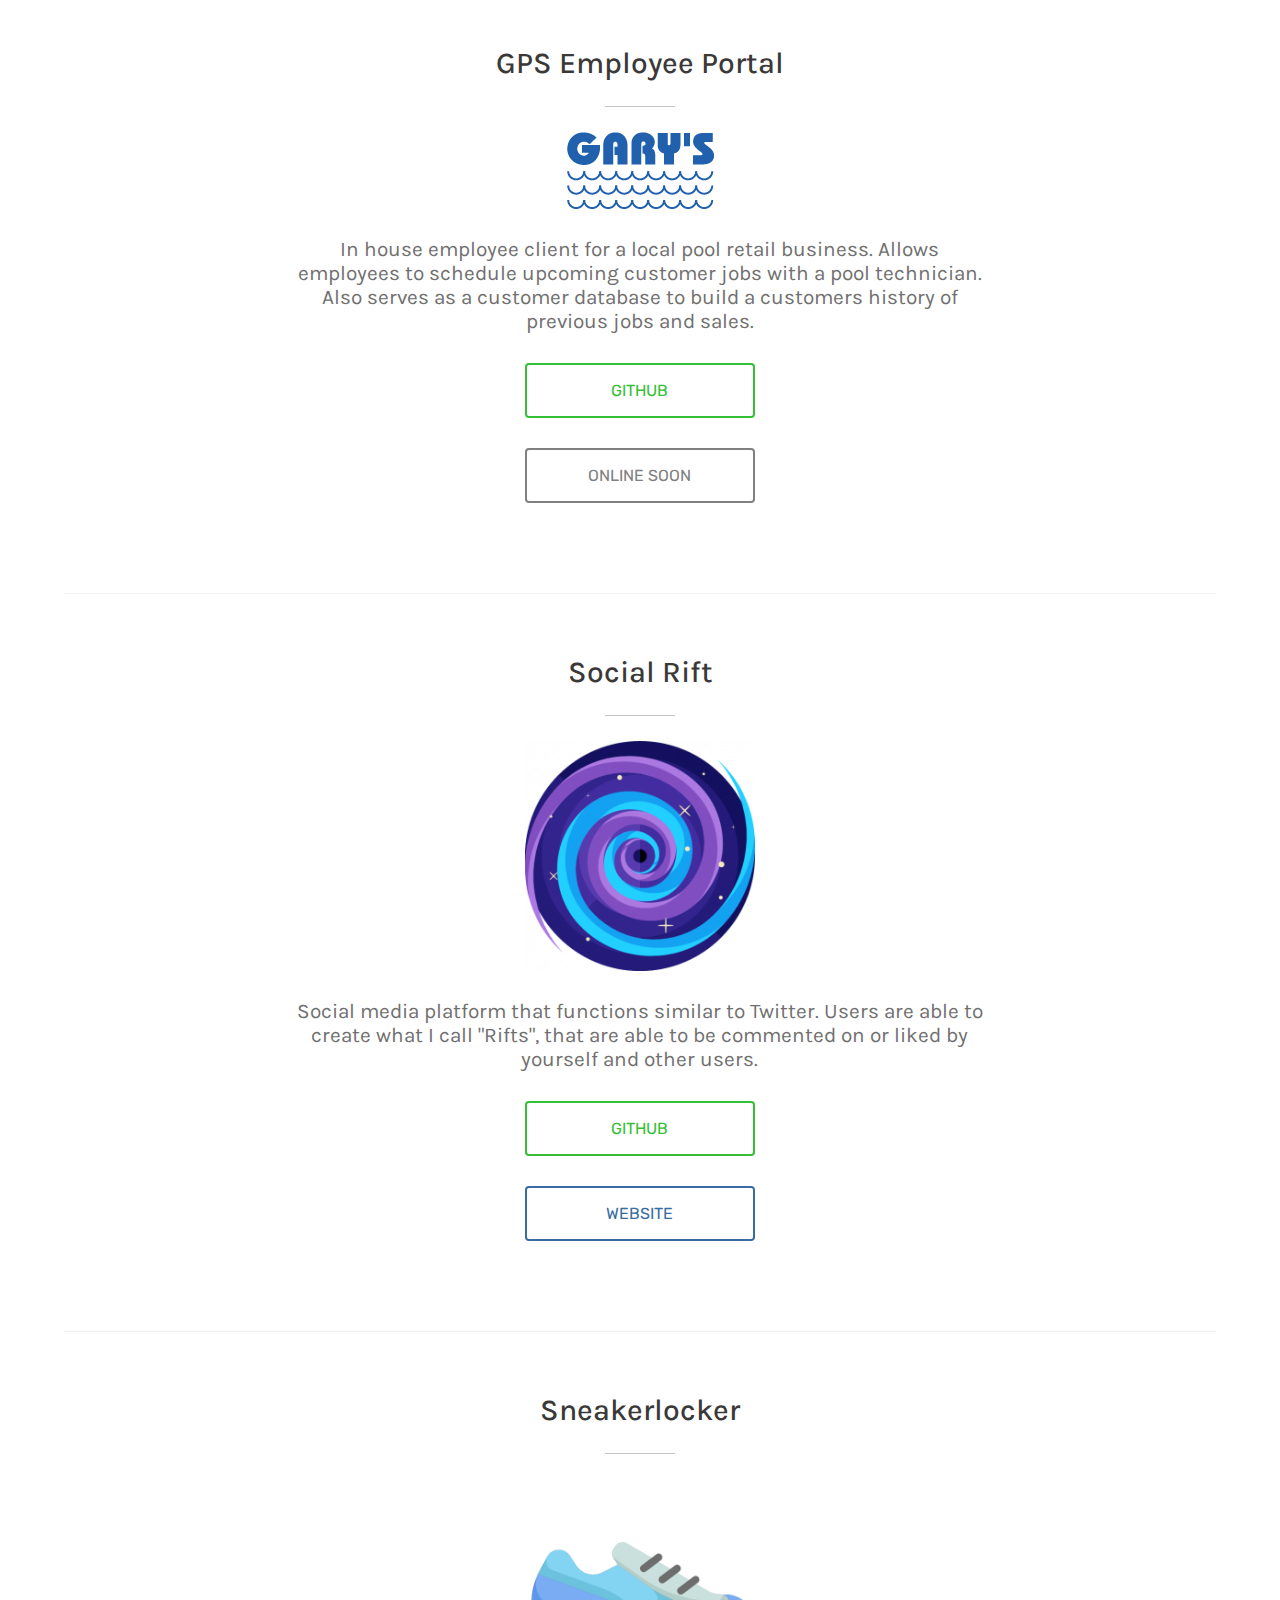
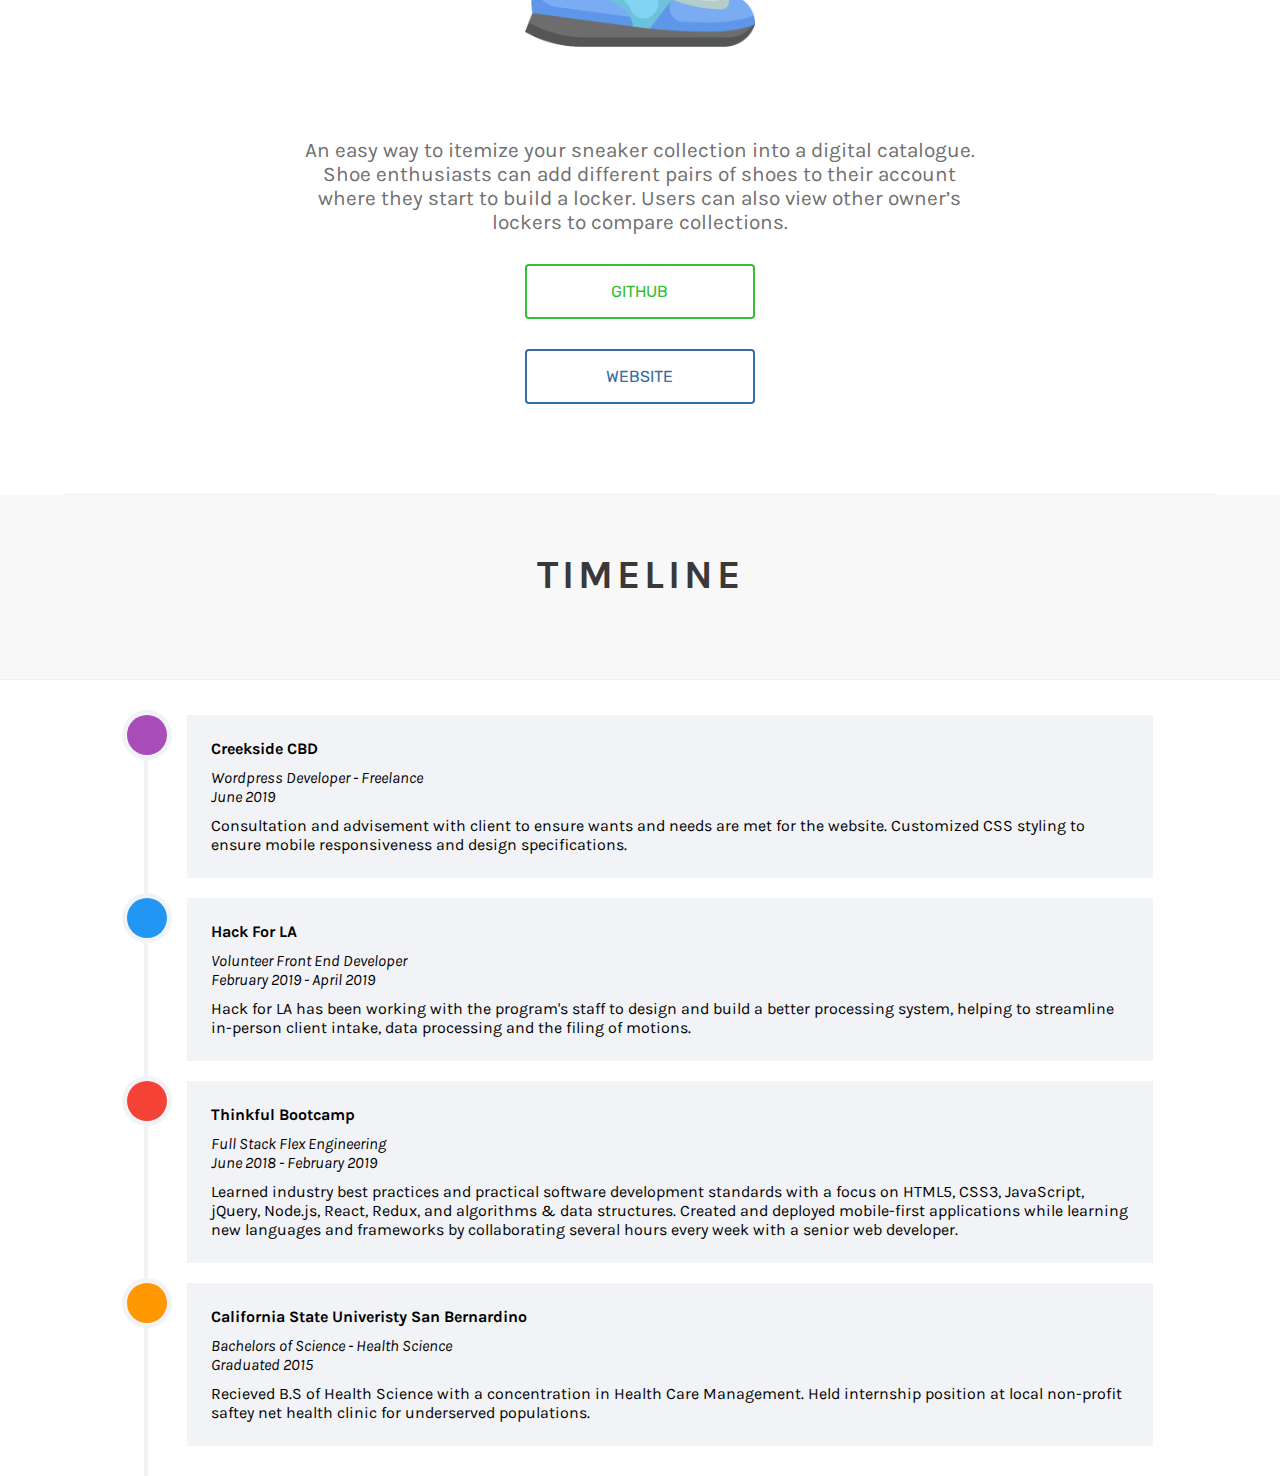
==== commit 6f691318: "modified nav styling for smaller viewports, addded new icons to timeline" ====
--- a/index.html
+++ b/index.html
@@ -24,16 +24,17 @@
 					<a href="#" class="nav-links">Home</a>
 				</li>
 				<li>
-					<a href="#" class="nav-links">Products</a>
-				</li>
-				<li>
-					<a href="#" class="nav-links">About Us</a>
-				</li>
-				<li>
-					<a href="#" class="nav-links">Contact Us</a>
-				</li>
-				<li>
-					<a href="#" class="nav-links">Blog</a>
+					<a href="#skills-description" class="nav-links">Skills</a>
+				</li>
+				<li>
+					<a href="#projects-description" class="nav-links">Projects</a>
+				</li>
+				<li>
+					<a href="#timeline-description" class="nav-links">Timeline</a>
+				</li>
+				<li>
+					<a href="https://drive.google.com/file/d/1qRDIBBBfu2jNCYHzqWLq6kD9dfsfZShS/view?usp=sharing" alt="Kevin Crawfords Resume"
+					 target="_blank" rel="noopener noreferrer" class="nav-links">Resume</a>
 				</li>
 			</ul>
 		</nav>
@@ -160,7 +161,7 @@
 		<div class="flexbox-p page-wrap">
 			<div class="timeline-container">
 				<div class="timeline-icon" style="background:#a84cb8">
-					<i class="fas fa-vial"></i>
+					<i class="fas fa-prescription"></i>
 				</div>
 				<div class="timeline-entry">
 					<h4>Creekside CBD</h4>
@@ -180,7 +181,7 @@
 
 			<div class="timeline-container">
 				<div class="timeline-icon" style="background:#2196f3">
-					<i class="fas fa-vial"></i>
+					<i class="fas fa-building"></i>
 				</div>
 				<div class="timeline-entry">
 					<h4>
@@ -200,7 +201,7 @@
 					</p>
 				</div>
 
-			</div>
+				<!-- </div>
 			<div class="timeline-container">
 				<div class="timeline-icon" style="background:#4caf50">
 					<i class="fas fa-vial"></i>
@@ -222,12 +223,12 @@
 						Node.js, React, Redux, and algorithms & data structures. Created and deployed mobile-first applications while learning
 						new languages and frameworks by collaborating several hours every week with a senior web developer.
 					</p>
-				</div>
+				</div> -->
 
 			</div>
 			<div class="timeline-container">
 				<div class="timeline-icon" style="background:#f44336">
-					<i class="fas fa-vial"></i>
+					<i class="fas fa-campground"></i>
 				</div>
 				<div class="timeline-entry">
 					<h4>
@@ -253,7 +254,7 @@
 			</div>
 			<div class="timeline-container">
 				<div class="timeline-icon" style="background:#ff9800">
-					<i class="fas fa-vial"></i>
+					<i class="fas fa-university"></i>
 				</div>
 				<div class="timeline-entry">
 					<h4>
--- a/index.css
+++ b/index.css
@@ -19,14 +19,14 @@
 	z-index: 1;
 	justify-content: center;
 	align-items: center;
-	width: 80px;
-	height: 80px;
+	width: 50px;
+	height: 50px;
 	cursor: pointer;
 	transition: all .5s ease-in-out;
 }
 
 .menu-btn_burger {
-	width: 50px;
+	width: 30px;
 	height: 6px;
 	background: rgb(158, 158, 158);
 	border-radius: 5px;
@@ -38,7 +38,7 @@
 .menu-btn_burger::after{
 	content: '';
 	position: absolute;
-	width: 50px;
+	width: 30px;
 	height: 6px;
 	background: rgb(158, 158, 158);
 	border-radius: 5px;
@@ -84,8 +84,15 @@
 	list-style-type: none;
 }
 
+
+
+.main-nav li {
+	text-align: center;
+	
+	padding: 5px 0px;
+}
+
 .nav-links {
-	text-align: center;
 	text-decoration: none;
 	color: white;
 }
@@ -99,7 +106,7 @@
 }
 
 .content-view {
-	background: rgba(0, 0, 0, 0.82);
+	background: #2196f394;
 	transition: all .5s ease-in-out;
 }
 /* SPLASH SCREEN */
@@ -417,7 +424,9 @@
 	#skills-description h2, #projects-description h2, #timeline-description h2 {
 		font-size: 20px;
 	}
-
+}
+
+@media screen and (max-width: 400px) {
 	body p {
 		font-size: 12px;
 	}
@@ -425,7 +434,8 @@
 
 @media screen and (max-width: 1024px) {
   #home .check-resume {
-    width: 45%;
+		width: 45%;
+		margin: 50px auto;
   }
 
   .projects-container hr {
@@ -436,7 +446,9 @@
 
 /* DESKTOP */
 @media screen and (min-width: 768px) {
-  
+  #skills {
+		margin: 50px 10px;
+	}
   .projects-container p {
     font-size: 1.3em;
     width: 60%;
@@ -481,7 +493,7 @@
 
 @media screen and (min-width: 1028px) {
   .projects-container {
-    padding: 20px 0px;
+    padding: 60px 0px;
   }
   .projects-container p {
     font-size: 1.3em;
@@ -493,6 +505,6 @@
 
   #skills {
     max-width: 1300px;
-    margin: 20px auto;
-  }
-}
+    margin: 50px auto;
+  }
+}
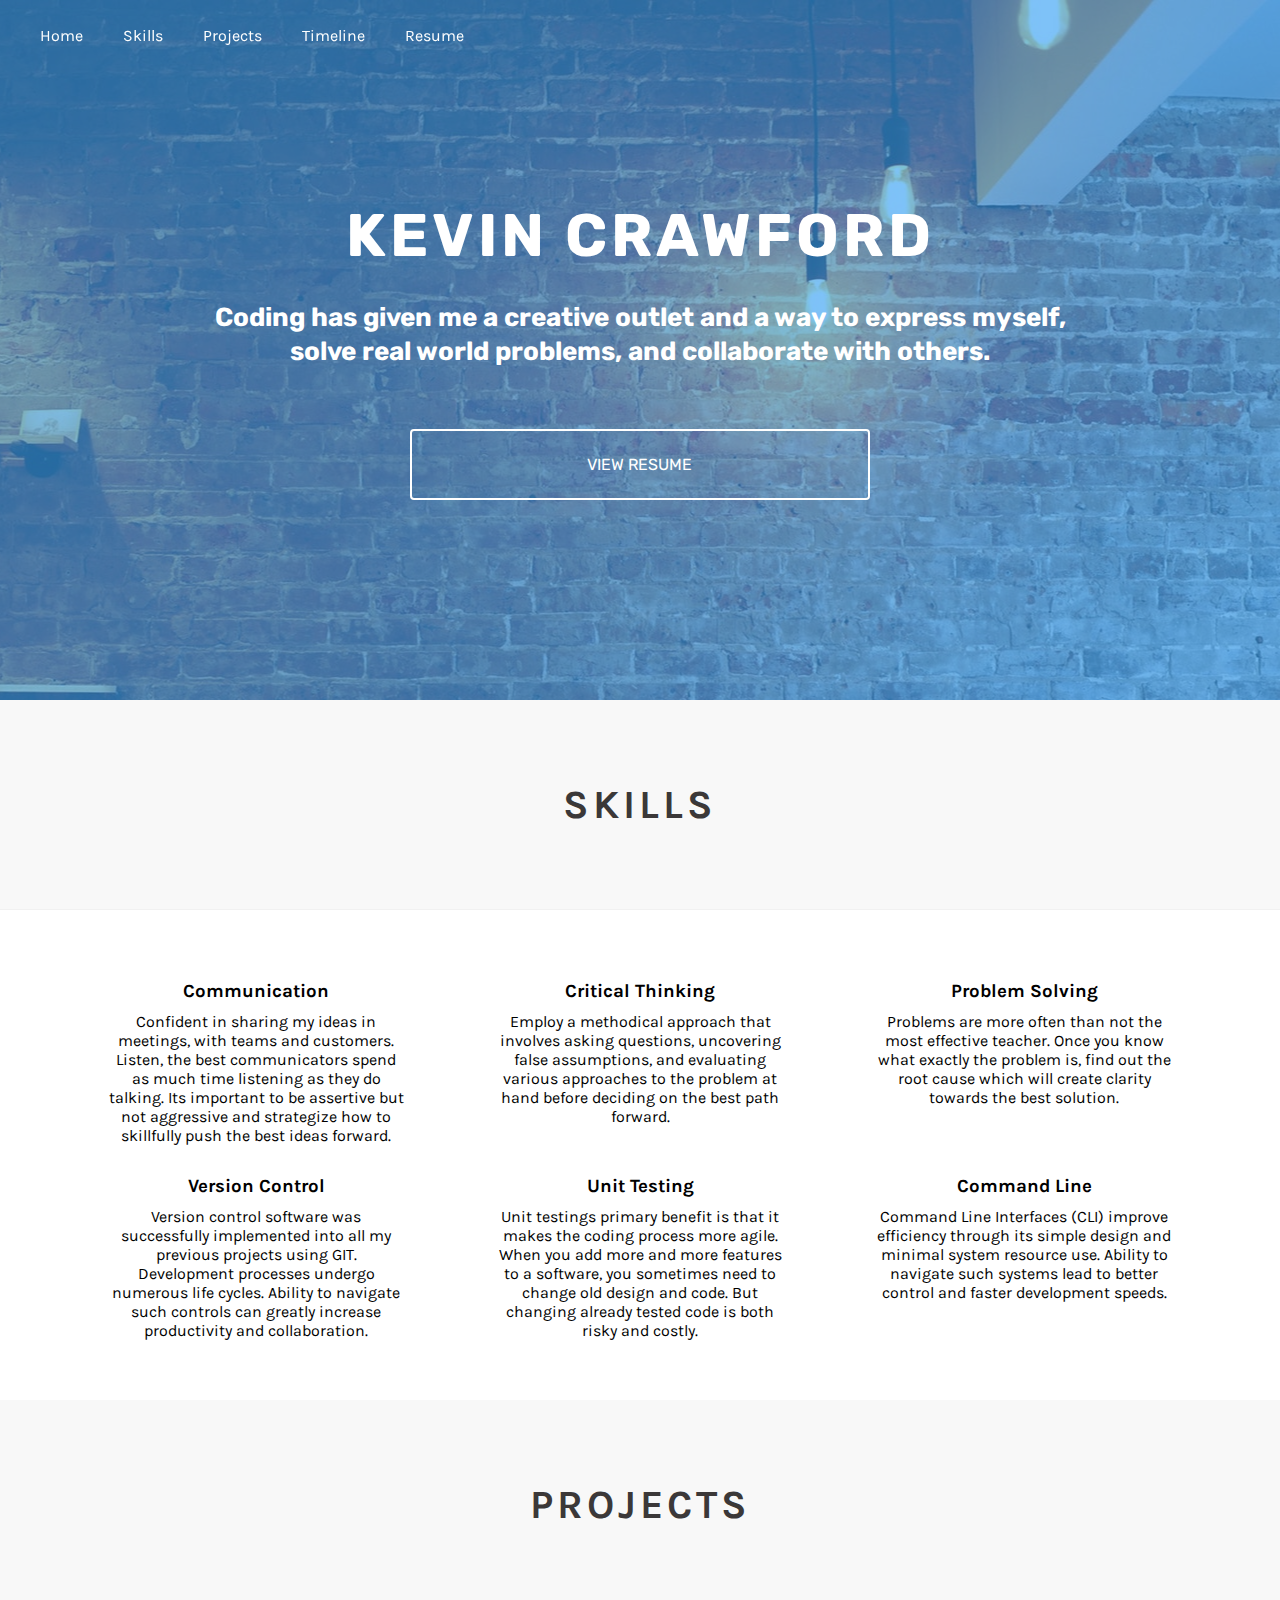
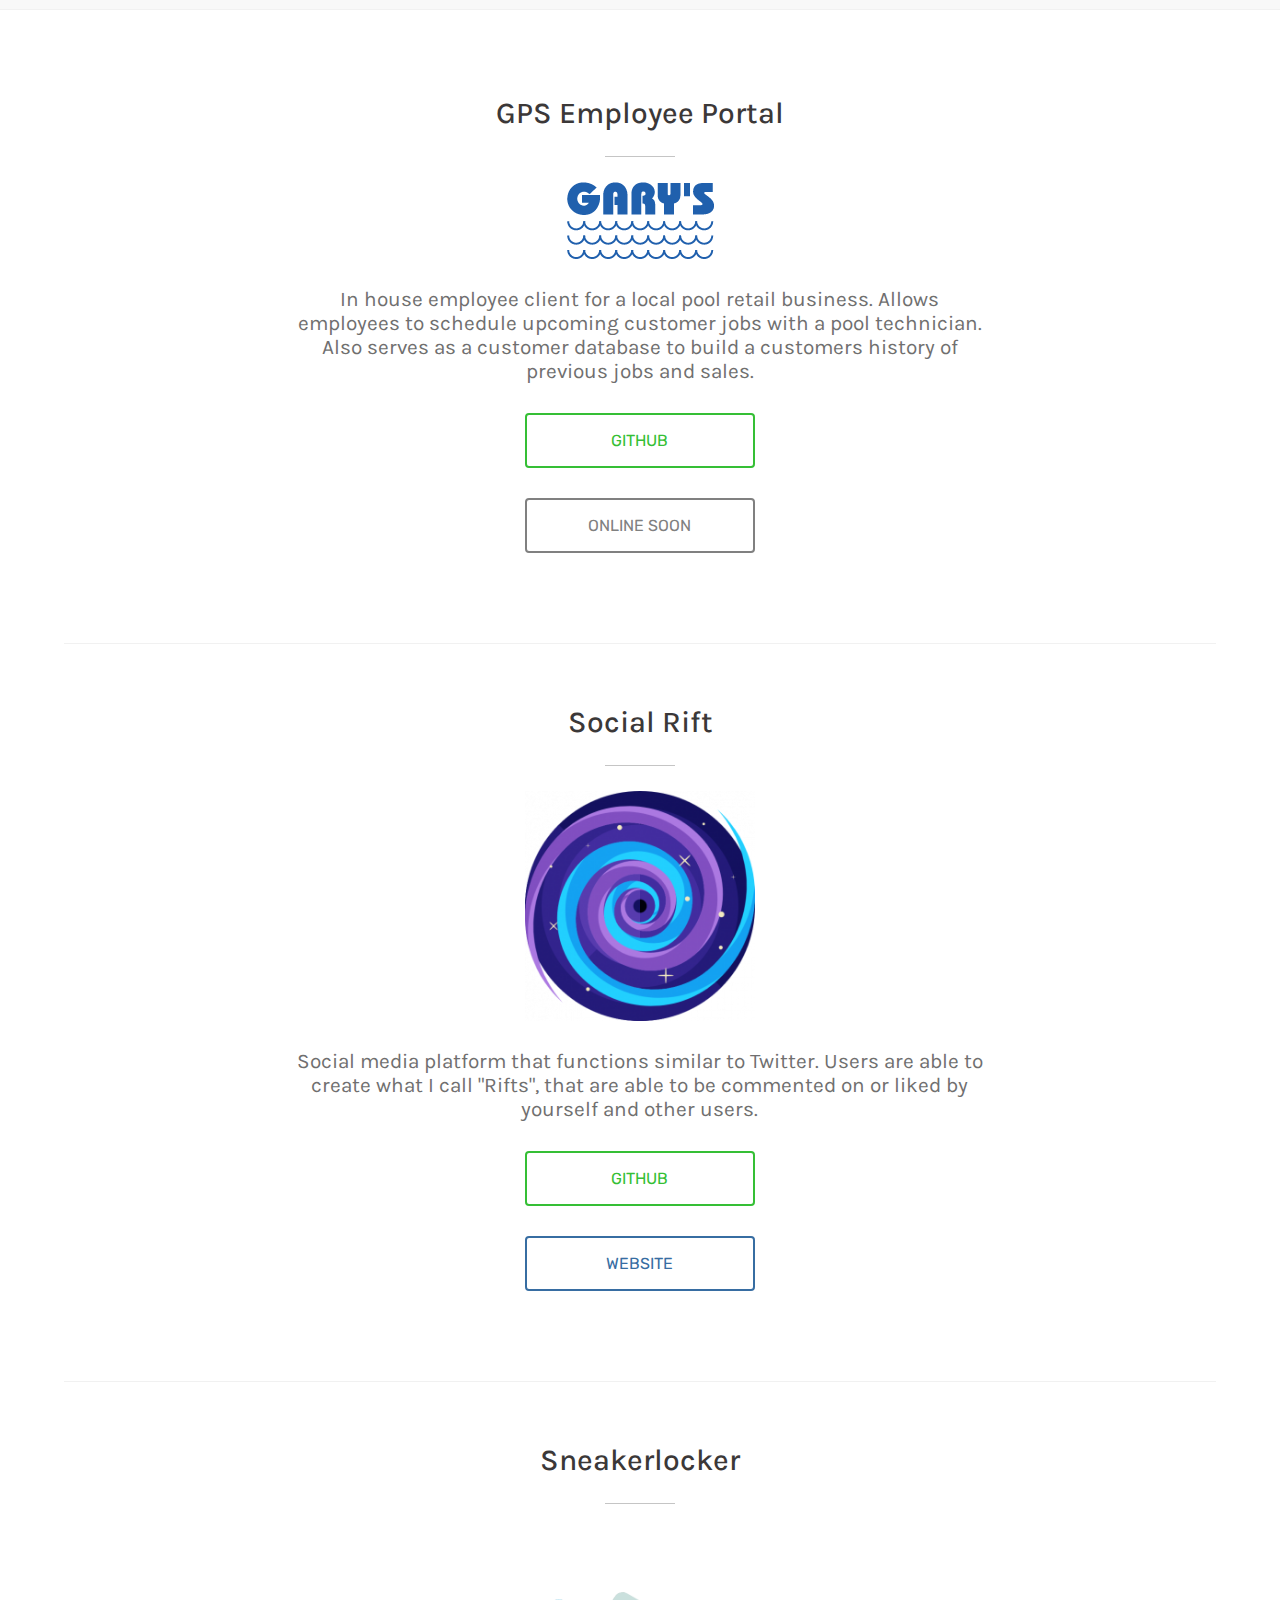
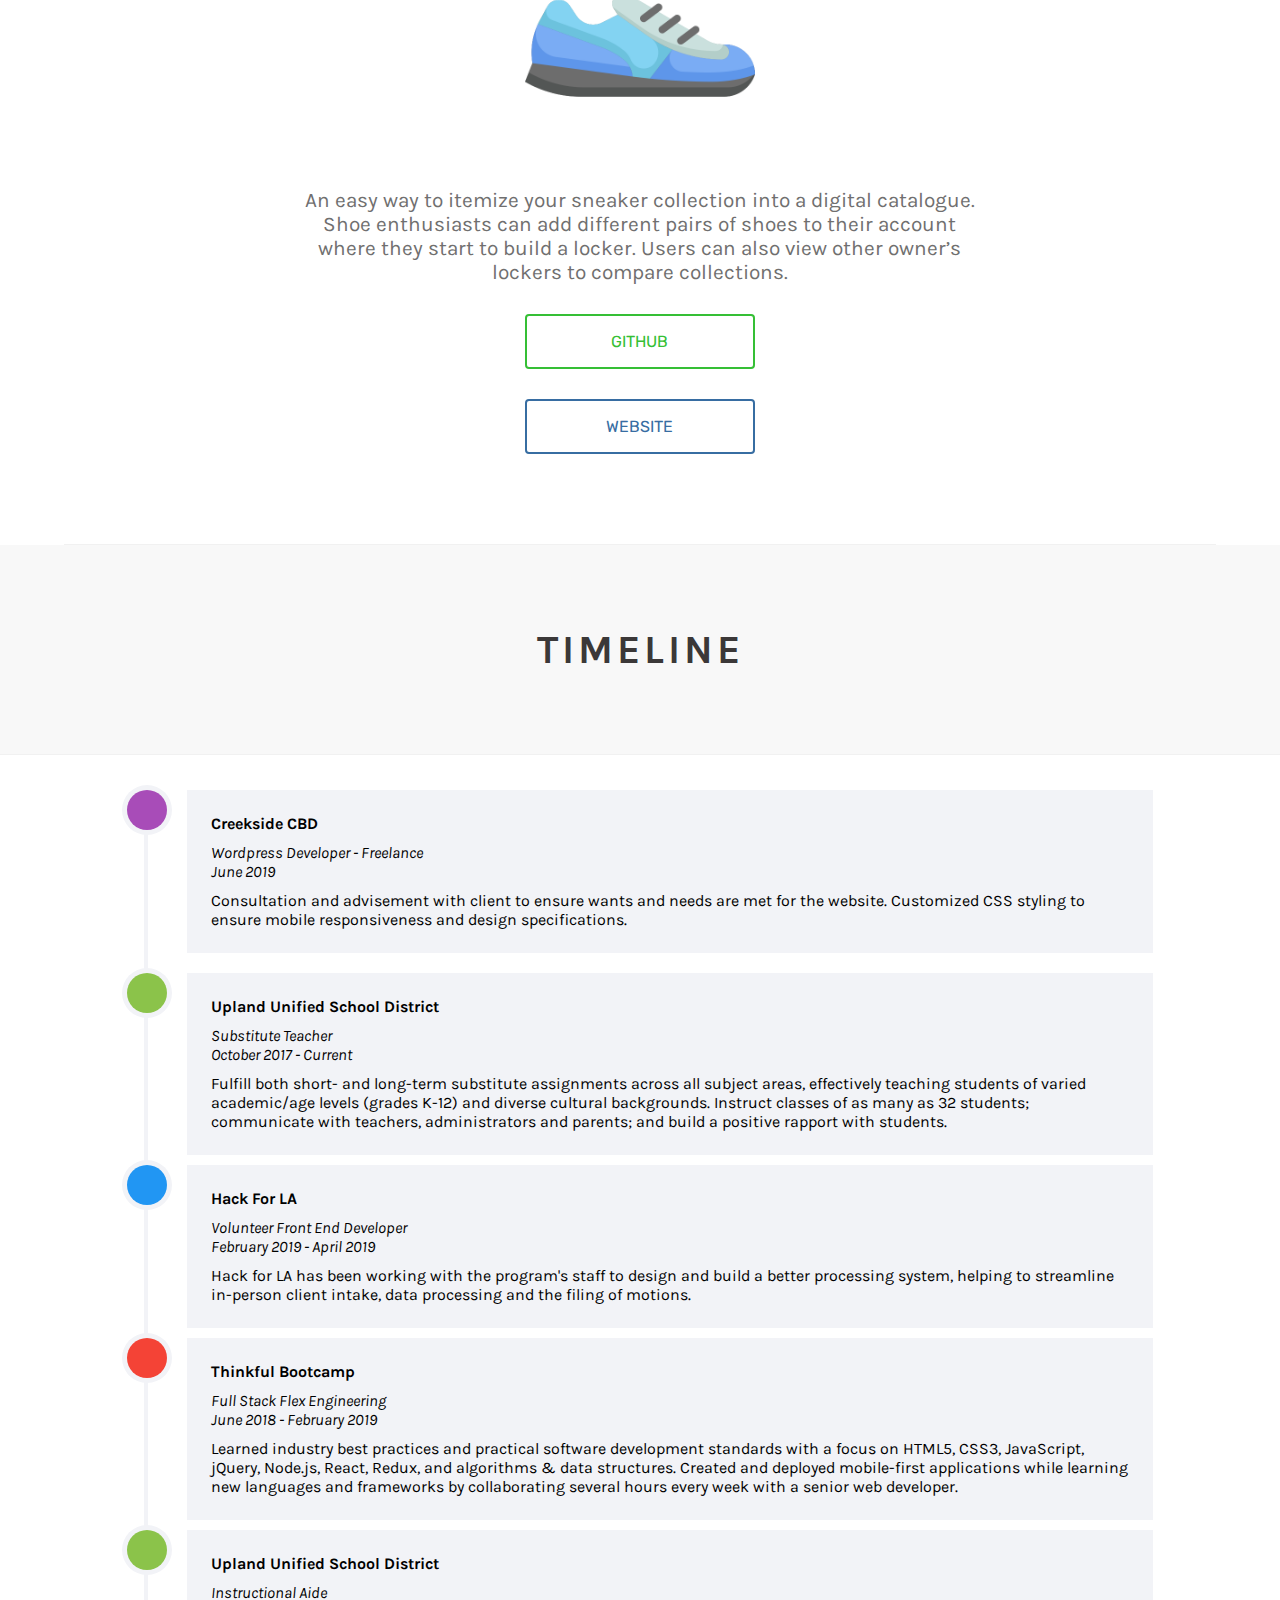
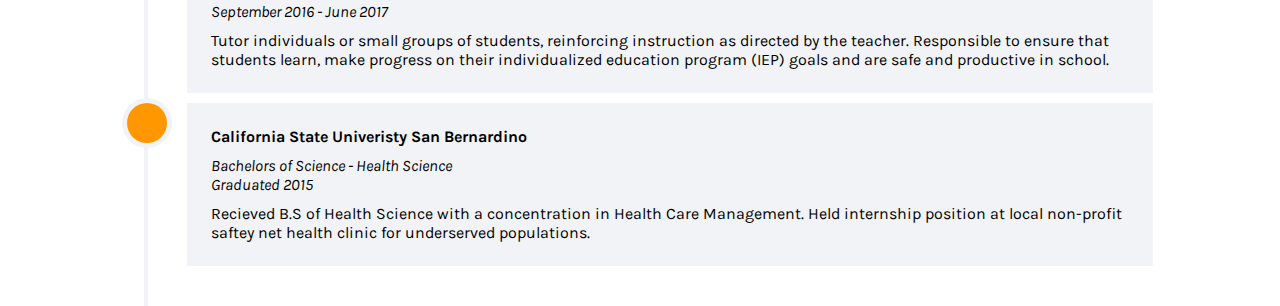
==== commit 2bd021ca: "added new timeline content" ====
--- a/index.html
+++ b/index.html
@@ -7,6 +7,7 @@
 	<title>Kevin Crawford | Full Stack Developer</title>
 	<meta name="viewport" content="width=device-width, initial-scale=1" />
 	<link rel="stylesheet" type="text/css" media="screen" href="index.css" />
+	<link rel="icon" type="image/png" href="./images/favicon_io/favicon-32x32.png">
 	<link href="https://fonts.googleapis.com/css?family=Karla|Rubik&display=swap" rel="stylesheet" />
 	<link rel="stylesheet" href="https://use.fontawesome.com/releases/v5.8.2/css/all.css" integrity="sha384-oS3vJWv+0UjzBfQzYUhtDYW+Pj2yciDJxpsK1OYPAYjqT085Qq/1cq5FLXAZQ7Ay"
 	 crossorigin="anonymous" />
@@ -180,31 +181,53 @@
 			</div>
 
 			<div class="timeline-container">
-				<div class="timeline-icon" style="background:#2196f3">
-					<i class="fas fa-building"></i>
+				<div class="timeline-icon" style="background:#8bc34a">
+					<i class="fas fa-school"></i>
 				</div>
 				<div class="timeline-entry">
 					<h4>
-						Hack For LA
+						Upland Unified School District
 					</h4>
 					<div class="timeline-meta">
 						<span>
-							<i>Volunteer Front End Developer</i>
+							<i>Substitute Teacher</i>
 						</span>
 						<p>
-							<i>February 2019 - April 2019</i>
+							<i>October 2017 - Current</i>
 						</p>
 					</div>
 					<p>
-						Hack for LA has been working with the program's staff to design and build a better processing system, helping to streamline
-						in-person client intake, data processing and the filing of motions.
+						Fulfill both short- and long-term substitute assignments across all subject areas, effectively teaching students of varied academic/age levels (grades K-12) and diverse cultural backgrounds.
+						Instruct classes of as many as 32 students; communicate with teachers, administrators and parents; and build a positive rapport with students.
 					</p>
 				</div>
 
-				<!-- </div>
+				<div class="timeline-container">
+					<div class="timeline-icon" style="background:#2196f3">
+						<i class="fas fa-hands-helping"></i>
+					</div>
+					<div class="timeline-entry">
+						<h4>
+							Hack For LA
+						</h4>
+						<div class="timeline-meta">
+							<span>
+								<i>Volunteer Front End Developer</i>
+							</span>
+							<p>
+								<i>February 2019 - April 2019</i>
+							</p>
+						</div>
+						<p>
+							Hack for LA has been working with the program's staff to design and build a better processing system, helping to streamline
+							in-person client intake, data processing and the filing of motions.
+						</p>
+					</div>
+
+			</div>
 			<div class="timeline-container">
-				<div class="timeline-icon" style="background:#4caf50">
-					<i class="fas fa-vial"></i>
+				<div class="timeline-icon" style="background:#f44336">
+					<i class="fas fa-campground"></i>
 				</div>
 				<div class="timeline-entry">
 					<h4>
@@ -215,7 +238,9 @@
 							<i>Full Stack Flex Engineering</i>
 						</span>
 						<p>
-							<i>2018</i>
+							<i>
+								June 2018 - February 2019
+							</i>
 						</p>
 					</div>
 					<p>
@@ -223,33 +248,30 @@
 						Node.js, React, Redux, and algorithms & data structures. Created and deployed mobile-first applications while learning
 						new languages and frameworks by collaborating several hours every week with a senior web developer.
 					</p>
-				</div> -->
-
-			</div>
-			<div class="timeline-container">
-				<div class="timeline-icon" style="background:#f44336">
-					<i class="fas fa-campground"></i>
-				</div>
-				<div class="timeline-entry">
-					<h4>
-						Thinkful Bootcamp
-					</h4>
-					<div class="timeline-meta">
-						<span>
-							<i>Full Stack Flex Engineering</i>
-						</span>
-						<p>
-							<i>
-								June 2018 - February 2019
-							</i>
-						</p>
-					</div>
-					<p>
-						Learned industry best practices and practical software development standards with a focus on HTML5, CSS3, JavaScript, jQuery,
-						Node.js, React, Redux, and algorithms & data structures. Created and deployed mobile-first applications while learning
-						new languages and frameworks by collaborating several hours every week with a senior web developer.
-					</p>
-				</div>
+				</div>
+
+				
+				<div class="timeline-container">
+					<div class="timeline-icon" style="background:#8bc34a">
+						<i class="fas fa-school"></i>
+					</div>
+					<div class="timeline-entry">
+						<h4>
+							Upland Unified School District
+						</h4>
+						<div class="timeline-meta">
+							<span>
+								<i>Instructional Aide</i>
+							</span>
+							<p>
+								<i>September 2016 - June 2017</i>
+							</p>
+						</div>
+						<p>
+							Tutor individuals or small groups of students, reinforcing instruction as directed by the teacher.
+							Responsible to ensure that students learn, make progress on their individualized education program (IEP) goals and are safe and productive in school.
+						</p>
+					</div>
 
 			</div>
 			<div class="timeline-container">
--- a/index.css
+++ b/index.css
@@ -106,7 +106,7 @@
 }
 
 .content-view {
-	background: #2196f394;
+	background: #0c5086e0;
 	transition: all .5s ease-in-out;
 }
 /* SPLASH SCREEN */
@@ -224,7 +224,7 @@
   color: #3b3838;
   letter-spacing: 4px;
   font-weight: bold;
-  margin-bottom: 0.625em;
+  margin: 0.625em 0em;
   text-transform: uppercase;
 }
 
